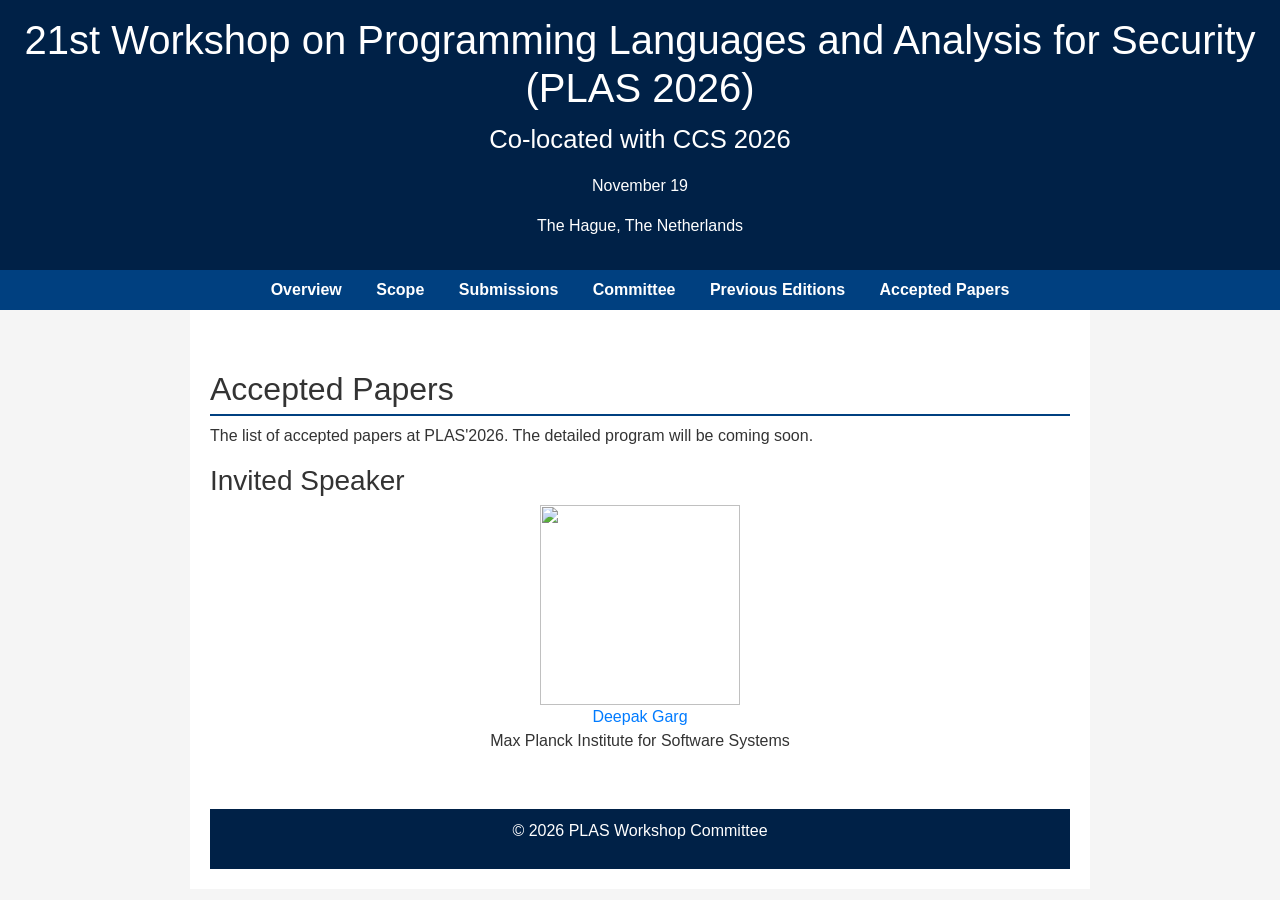
==== accepted.html @ 1f117b24 "added Deepak as invited speaker" ====
<!DOCTYPE html>
<html lang="en">
  <head>
    <meta charset="UTF-8">
    <title>PLAS 2026 - Workshop on Programming Languages and Analysis for Security</title>
	  <link rel="stylesheet"
	        href="https://stackpath.bootstrapcdn.com/bootstrap/4.1.3/css/bootstrap.min.css"
	        integrity="sha384-MCw98/SFnGE8fJT3GXwEOngsV7Zt27NXFoaoApmYm81iuXoPkFOJwJ8ERdknLPMO"
	        crossorigin="anonymous"/>
    <link rel="stylesheet" href="style.css">
    <!-- 	<style>
          table, th, td {
          border: 1px solid black;
          border-collapse: collapse;
          padding: 8px;
          text-align: left;
          }
          </style> -->
  </head>
  <body>
    <header>
      <h1>21st Workshop on Programming Languages and Analysis for Security (PLAS 2026)</h1>
      <p style="font-size:160%;">Co-located with <a href="https://www.sigsac.org/ccs/CCS2026/" style="color:White;strong;">CCS 2026</a></p>
      <!-- <p>November XX, 2026</p> -->
      <p>November 19</p>
      <p>The Hague, The Netherlands</p>
    </header>

    <nav>
      <ul>
        <li><a href="index.html#overview">Overview</a></li> 
        <li><a href="index.html#topics">Scope</a></li> 
        <li><a href="index.html#submission">Submissions</a></li> 
        <li><a href="index.html#committee">Committee</a></li>
        <li><a href="index.html#history">Previous Editions</a></li>
        <li><a href="accepted.html">Accepted Papers</a></li>
      </ul>
    </nav>

    <main>
      <section id="accepted">
        <h2>Accepted Papers</h2>
        <p>The list of accepted papers at PLAS'2026. The detailed program will be coming soon.</p>

 	      <h3>Invited Speaker</h3>
        <div style="display: flex; gap: 40px;" >

          <div style="margin:auto; text-align: center;">
            <img src="https://people.mpi-sws.org/~dg/images/pic1.jpg" height="200" width="200">
            <br/>
            <a href="https://people.mpi-sws.org/~dg/">Deepak Garg</a>
            <p> Max Planck Institute for Software Systems</p>
          </div>
        </div>

        <!-- <div class="row"> -->
        <!--   <div class="col-12"> -->
        <!--     <h2>Invited Speakers</h2> -->
        <!--   </div> -->
        <!--   <div class="col-12 col-md-3 cn"> -->
        <!--     <center class="inner"> -->
        <!--       <a href="https://people.mpi-sws.org/~dg/"> -->
        <!--         <img class="rounded img-fluid" -->
        <!--              src="https://people.mpi-sws.org/~dg/images/pic1.jpg" height="200" width="200"/> -->
        <!--         <br/>Deepak Garg</a><br/> -->
        <!--       Max Planck Institute for Software Systems<br/><br/> -->
        <!--     </center> -->
        <!--   </div> -->
        <!--   <div class="col-12 col-md-9";> -->
        <!--     <br/> -->
        <!--     <h4 text-align="left">TODO TITLE</h4> -->
        <!--     <p><b>Abstract.</b> -->
        <!--       TODO ABSTACT -->
        <!--     </p> -->
        <!--   </div> -->
        <!-- </div> -->
            
	    </section> 

		  <!-- <section id="program"> -->
        <!--         <h2>Program</h2> -->
        <!--			<table style="width:100%; border-collapse: collapse; font-family: Arial, sans-serif;">
                  <thead>
                    <tr>
                      <th style="text-align: left; padding: 8px; white-space: nowrap;">Time</th>
      			          <th style="text-align: left; padding: 8px; white-space: nowrap;">Event</th>
                    </tr>
                  </thead>
                  <tbody>
                    <tr>
                      <td style="padding: 8px; white-space: nowrap;">8:50 AM - 9:00 AM</td>
                      <td style="padding: 8px;">Opening remarks</td>
                    </tr>
                    <!-- Keynote Session Header -->
                    <!--    <tr>
                            <td colspan="2" style="padding: 8px; background-color: #d9d9d9; font-weight: bold;">Keynote talk</td>
                    </tr>
                    <tr style="background-color: #f2f2f2;">
                      <td style="padding: 8px; white-space: nowrap;">9:00 AM - 10:00 AM</td>
                      <td style="padding: 8px;"><strong>Automatically synthesizing exploits for code injection attacks in Node.js packages using types</strong><br> Limin Jia</td>
                    </tr>
                    <tr>
                      <td style="padding: 8px; background-color: #d9d9d9; font-weight: bold; white-space: nowrap;">10:00 AM - 10:30 AM</td>
                      <td style="padding: 8px; background-color: #d9d9d9; font-weight: bold;">Paper Presentations</td>
                    </tr>
                    <tr style="background-color: #f2f2f2;">
                      <td style="padding: 8px; white-space: nowrap;">10:00 AM - 10:30 AM</td>
                      <td style="padding: 8px;"><strong>Speeding Up Pre-Image Computation of Regular Languages under Prioritized Streaming String Transducers for Injection Vulnerability Detection</strong><br>Nariyoshi Chida, Daisuke Yamaguchi and Hiroyuki Uekawa (NTT)</td>
                    </tr>
                    <tr>
                      <td style="padding: 8px;">10:30 AM - 11:00 AM</td>
                      <td style="padding: 8px;">Coffee Break</td>
                    </tr>
                    <!-- Paper Presentation Session Header -->
                    <!--    <tr>
                            <td style="padding: 8px; background-color: #d9d9d9; font-weight: bold; white-space: nowrap;">11:00 AM - 12:00 PM</td>
                            <td style="padding: 8px; background-color: #d9d9d9; font-weight: bold;">Paper Presentations</td>
                    </tr>
                    <!-- Papers -->
                    <!--    <tr style="background-color: #f2f2f2;">
                            <td style="padding: 8px; white-space: nowrap;">11:00 AM - 11:30 AM</td>
                            <td style="padding: 8px;"><strong>LibBinLLM: Towards LLM Powered Runtime Library Identification for Optimized Binaries </strong><br>Nasir Hussain, Ying Li, Yuan Tian (UCLA) and Ashish Kundu (Cisco Research)</td>
                    </tr>
                    <tr style="background-color: #f2f2f2;">
                      <td style="padding: 8px; white-space: nowrap;">11:30 AM - 12:00 PM</td>
                      <td style="padding: 8px;"><strong>Permissive IFC Type System for Control-Flow Operations </strong><br> Wesley B Nuzzo, Benjamin Houle, Samuel Dodson and Anitha Gollamudi (University of Massachusetts, Lowell)</td>
                    </tr>
                    <tr>
                      <td style="padding: 8px;">12:00 PM - 1:30 PM</td>
                      <td style="padding: 8px;">Lunch Break</td>
                    </tr>
	                  <tr>
                      <td colspan="2" style="padding: 8px; background-color: #d9d9d9; font-weight: bold;">Keynote talk</td>
                    </tr>
	                  <tr style="background-color: #f2f2f2;">
                      <td style="padding: 8px; white-space: nowrap;">1:30 PM - 2:30 PM</td>
                      <td style="padding: 8px;"><strong>Verification and Synthesis of Hardware-Software Leakage Contracts</strong><br>Jan Reineke</td>
                    </tr>
                    <!-- Paper Presentation Session Header -->
                    <!--    <tr>
                            <td style="padding: 8px; background-color: #d9d9d9; font-weight: bold; white-space: nowrap;">2:30 PM - 3:00 PM</td>
                            <td style="padding: 8px; background-color: #d9d9d9; font-weight: bold;">Paper Presentations</td>
                    </tr>
                    <!-- Papers -->
                    <!--   <tr style="background-color: #f2f2f2;">
                           <td style="padding: 8px; white-space: nowrap;">2:30 PM - 3:00 PM</td>
                           <td style="padding: 8px;"><strong>From Circuits to Programs - Control-Flow Probes for Formal Side-Channel Security</strong><br> Marc Gourjon (Max Planck Institute for Security and Privacy), Nora Khayata and Maximilian Orlt (TU Darmstadt)</td>
                    </tr>
                    <tr>
                      <td style="padding: 8px;">3:00 PM - 3:30 PM</td>
                      <td style="padding: 8px;">Coffee Break</td>
                    </tr>
	                  <tr>
                      <td style="padding: 8px; background-color: #d9d9d9; font-weight: bold; white-space: nowrap;">3:30 PM - 4:00 PM</td>
                      <td style="padding: 8px; background-color: #d9d9d9; font-weight: bold;">Paper Presentations</td>
                    </tr>
                    <!-- Papers -->
                    <!--    <tr style="background-color: #f2f2f2;">
                            <td style="padding: 8px; white-space: nowrap;">3:30 PM - 4:00 PM</td>
                            <td style="padding: 8px;"><strong>Conditional Delta Tagging for Compatible Buffer Overflow Protection </strong><br>Floris Gorter and Cristiano Giuffrida (Vrije Universiteit Amsterdam)  </td>
                    </tr>
                    <tr style="background-color: #f2f2f2;">
                      <td style="padding: 8px; white-space: nowrap;">4:00 PM - 4:30 PM</td>
                      <td style="padding: 8px;"><strong>Open Discussion</strong><br></td>
                    </tr>
                    <tr>
                      <td style="padding: 8px;">4:30 PM onwards</td>
                      <td style="padding: 8px;">Closing remarks and informal dinner</td>
                    </tr>
                  </tbody>
        </table> -->
		    <!-- </section> -->
			
      <footer>
        <p>&copy; 2026 PLAS Workshop Committee</p>
      </footer>
  </body>
</html>
---- style.css ----
body {
    font-family: sans-serif;
    margin: 0;
    background-color: #f5f5f5;
    color: #333;
}

header {
    background-color: #002147;
    color: white;
    padding: 1em;
    text-align: center;
}

nav ul {
    background: #004080;
    list-style: none;
    padding: 0.5em;
    margin: 0;
    text-align: center;
}

nav ul li {
    display: inline;
    margin: 0 15px;
}

nav ul li a {
    color: white;
    text-decoration: none;
    font-weight: bold;
}

main {
    padding: 20px;
    max-width: 900px;
    margin: auto;
    background-color: white;
}

h2 {
    border-bottom: 2px solid #004080;
    padding-bottom: 5px;
    margin-top: 40px;
}

footer {
    background: #002147;
    color: white;
    text-align: center;
    padding: 10px;
    margin-top: 40px;
}
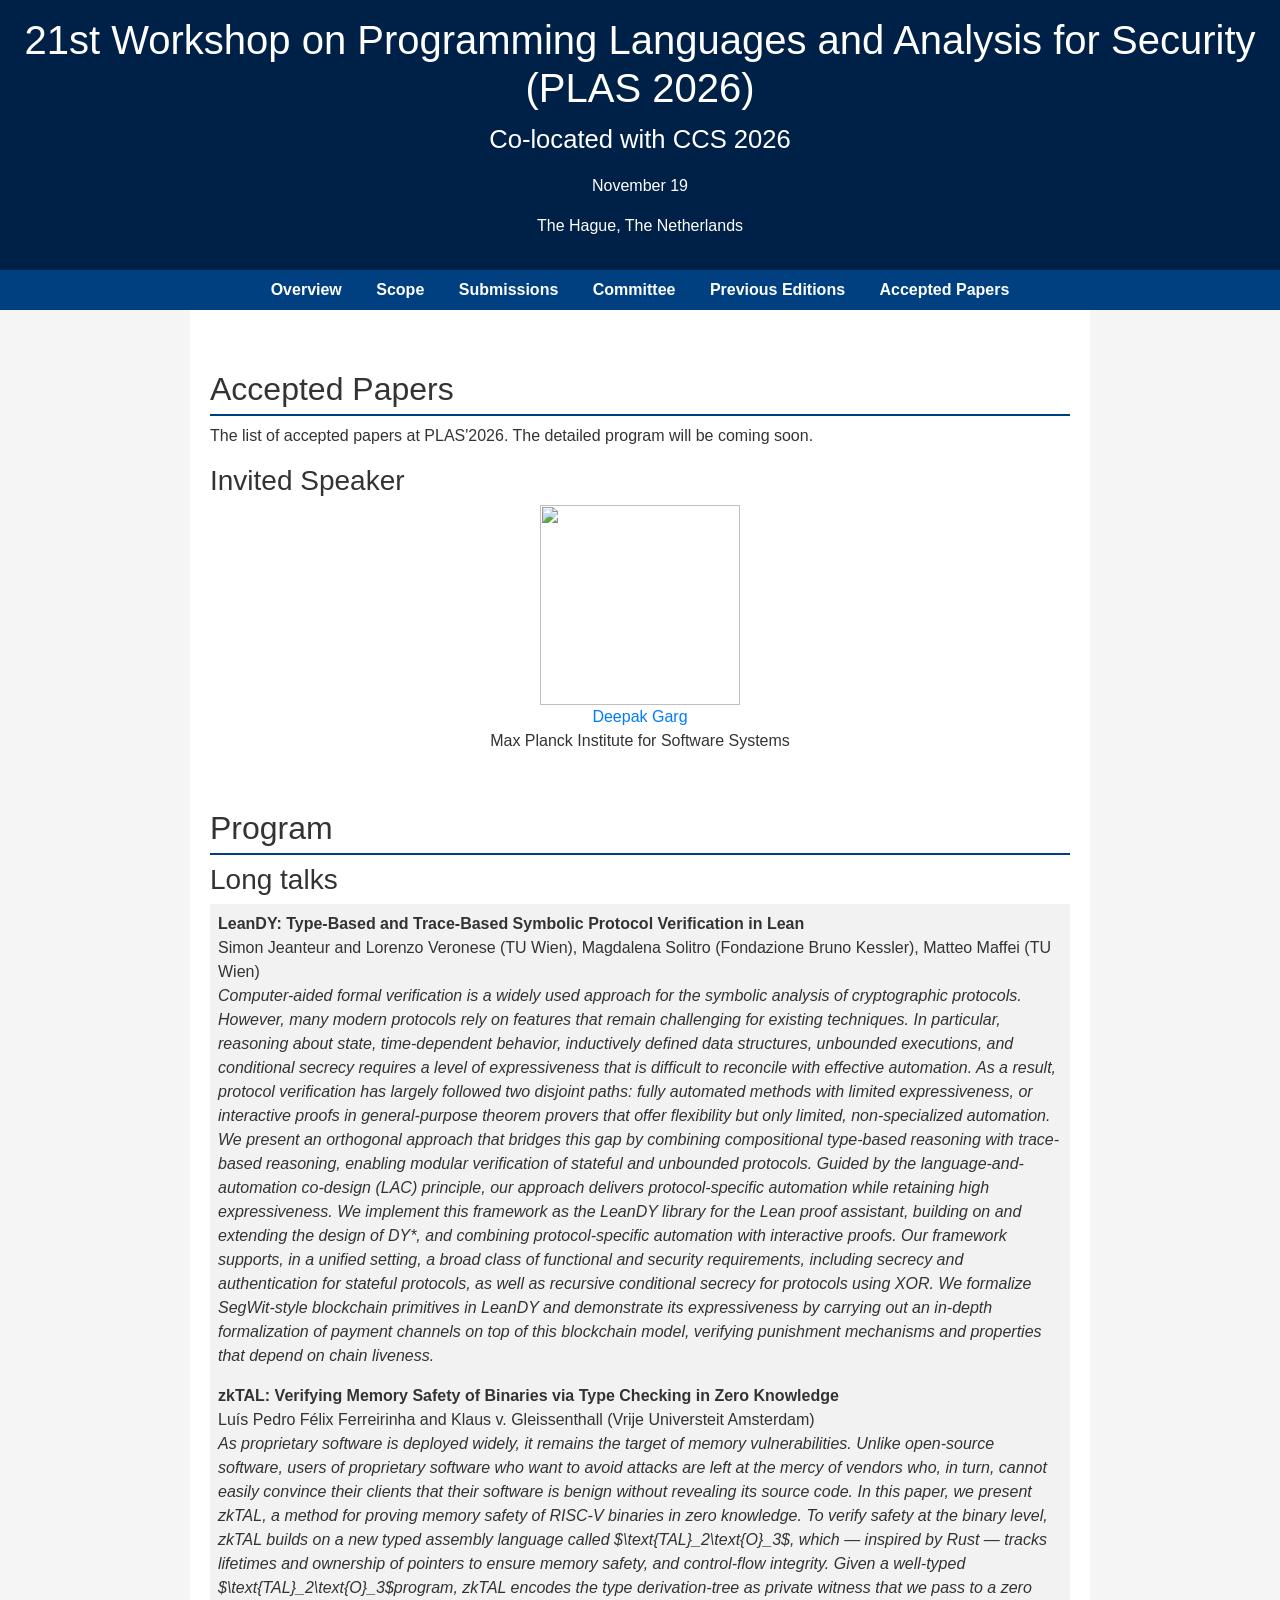
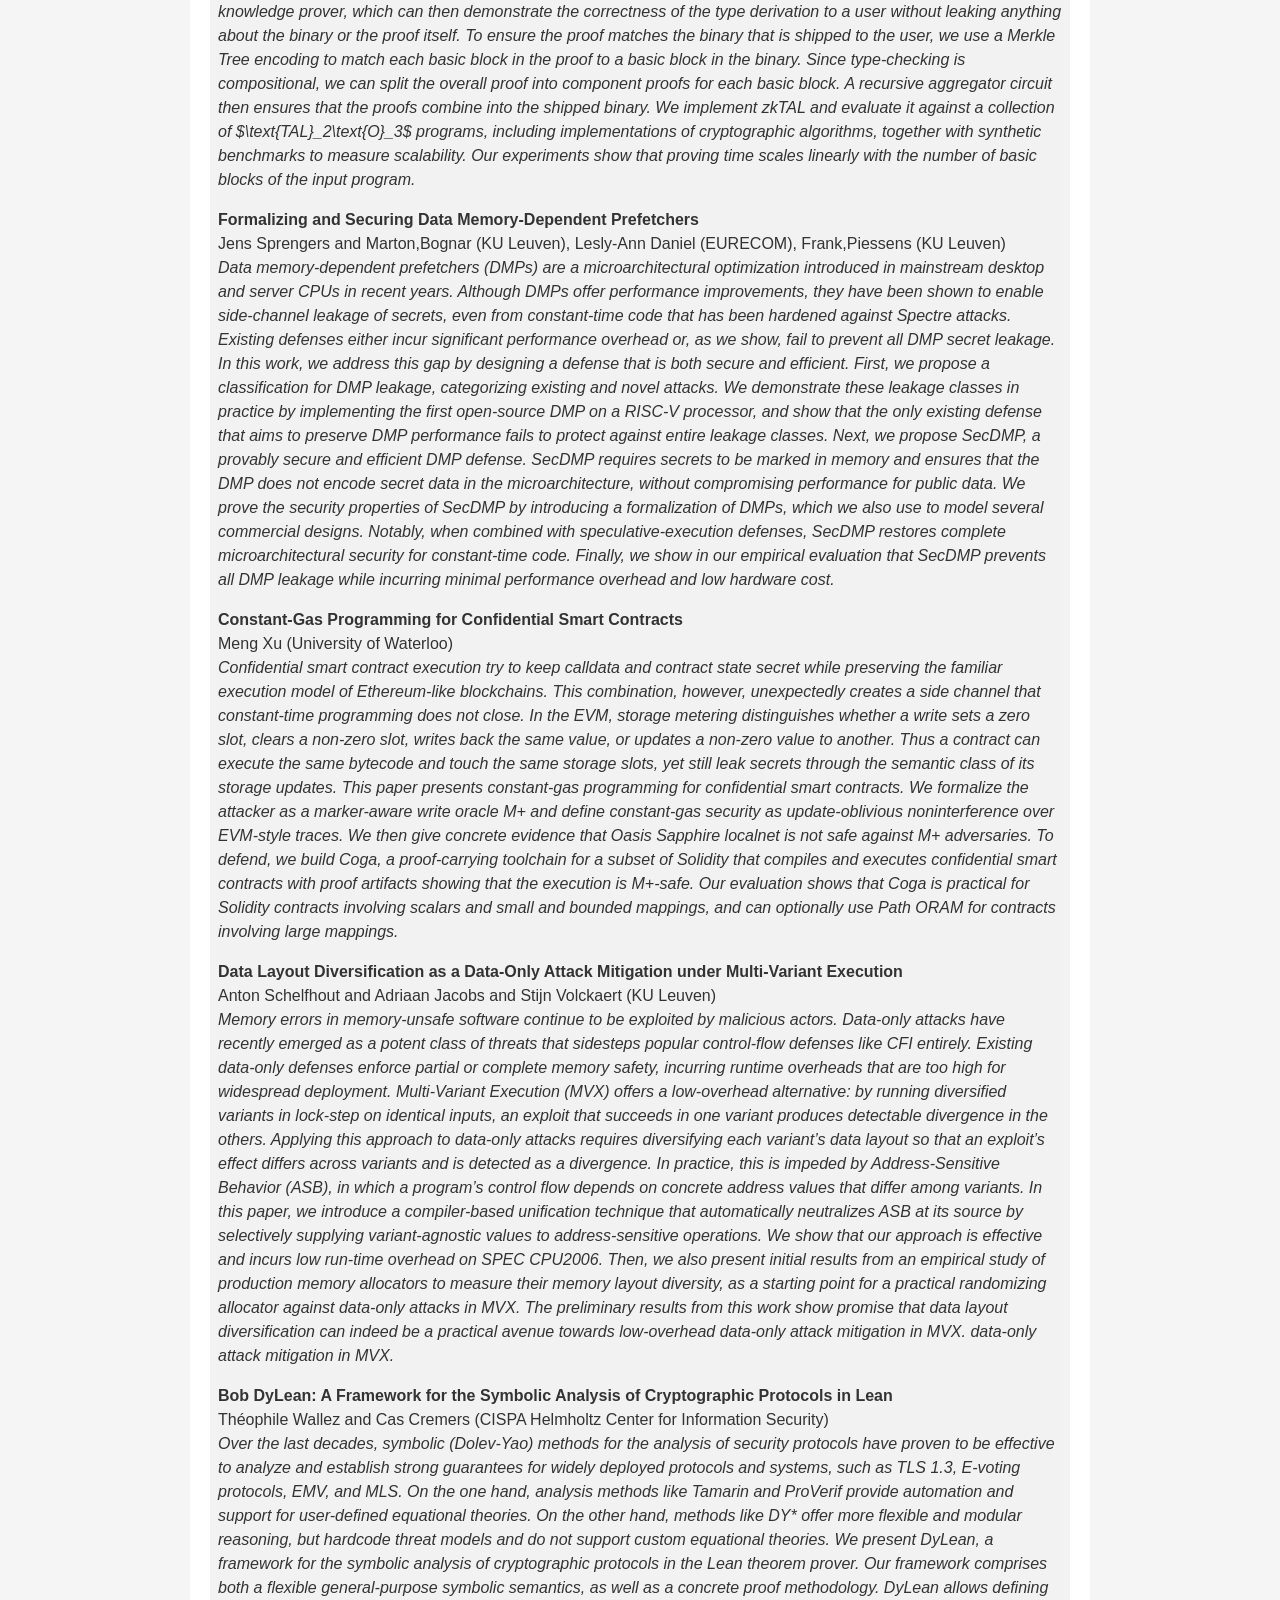
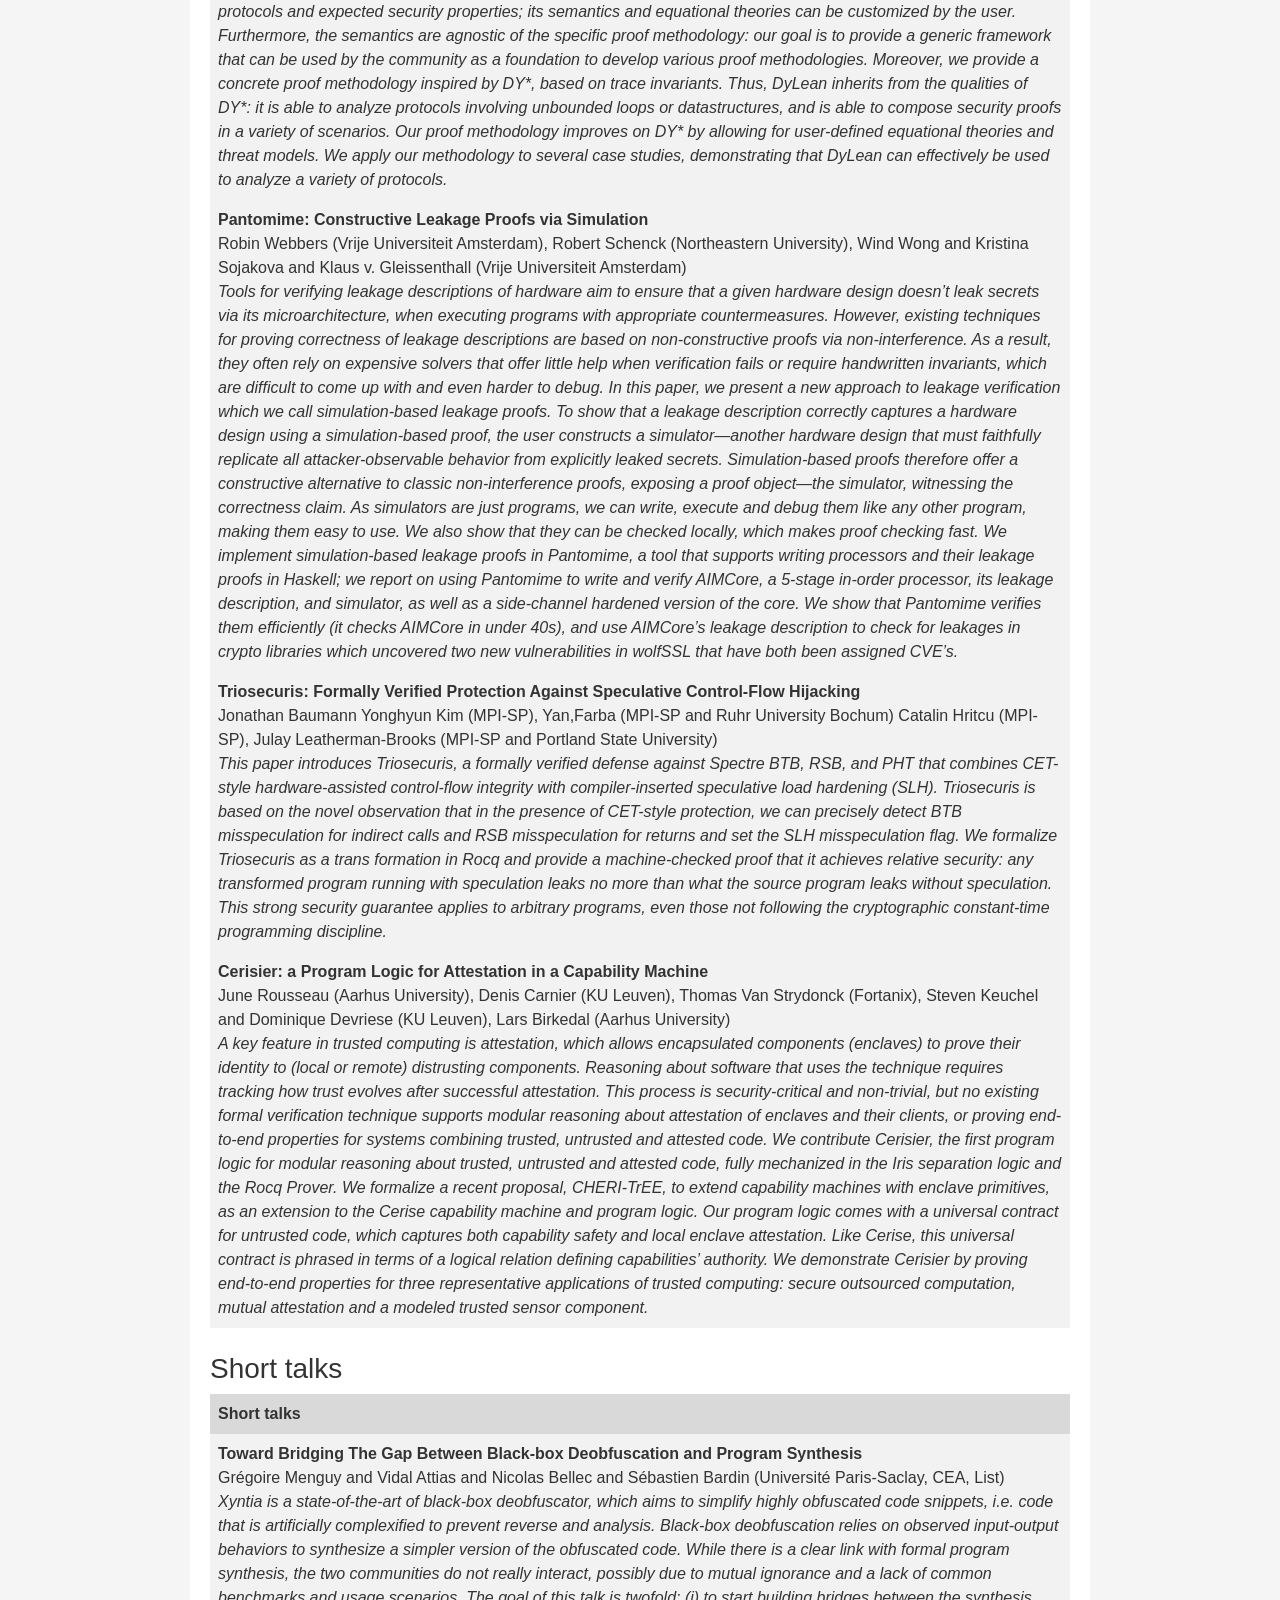
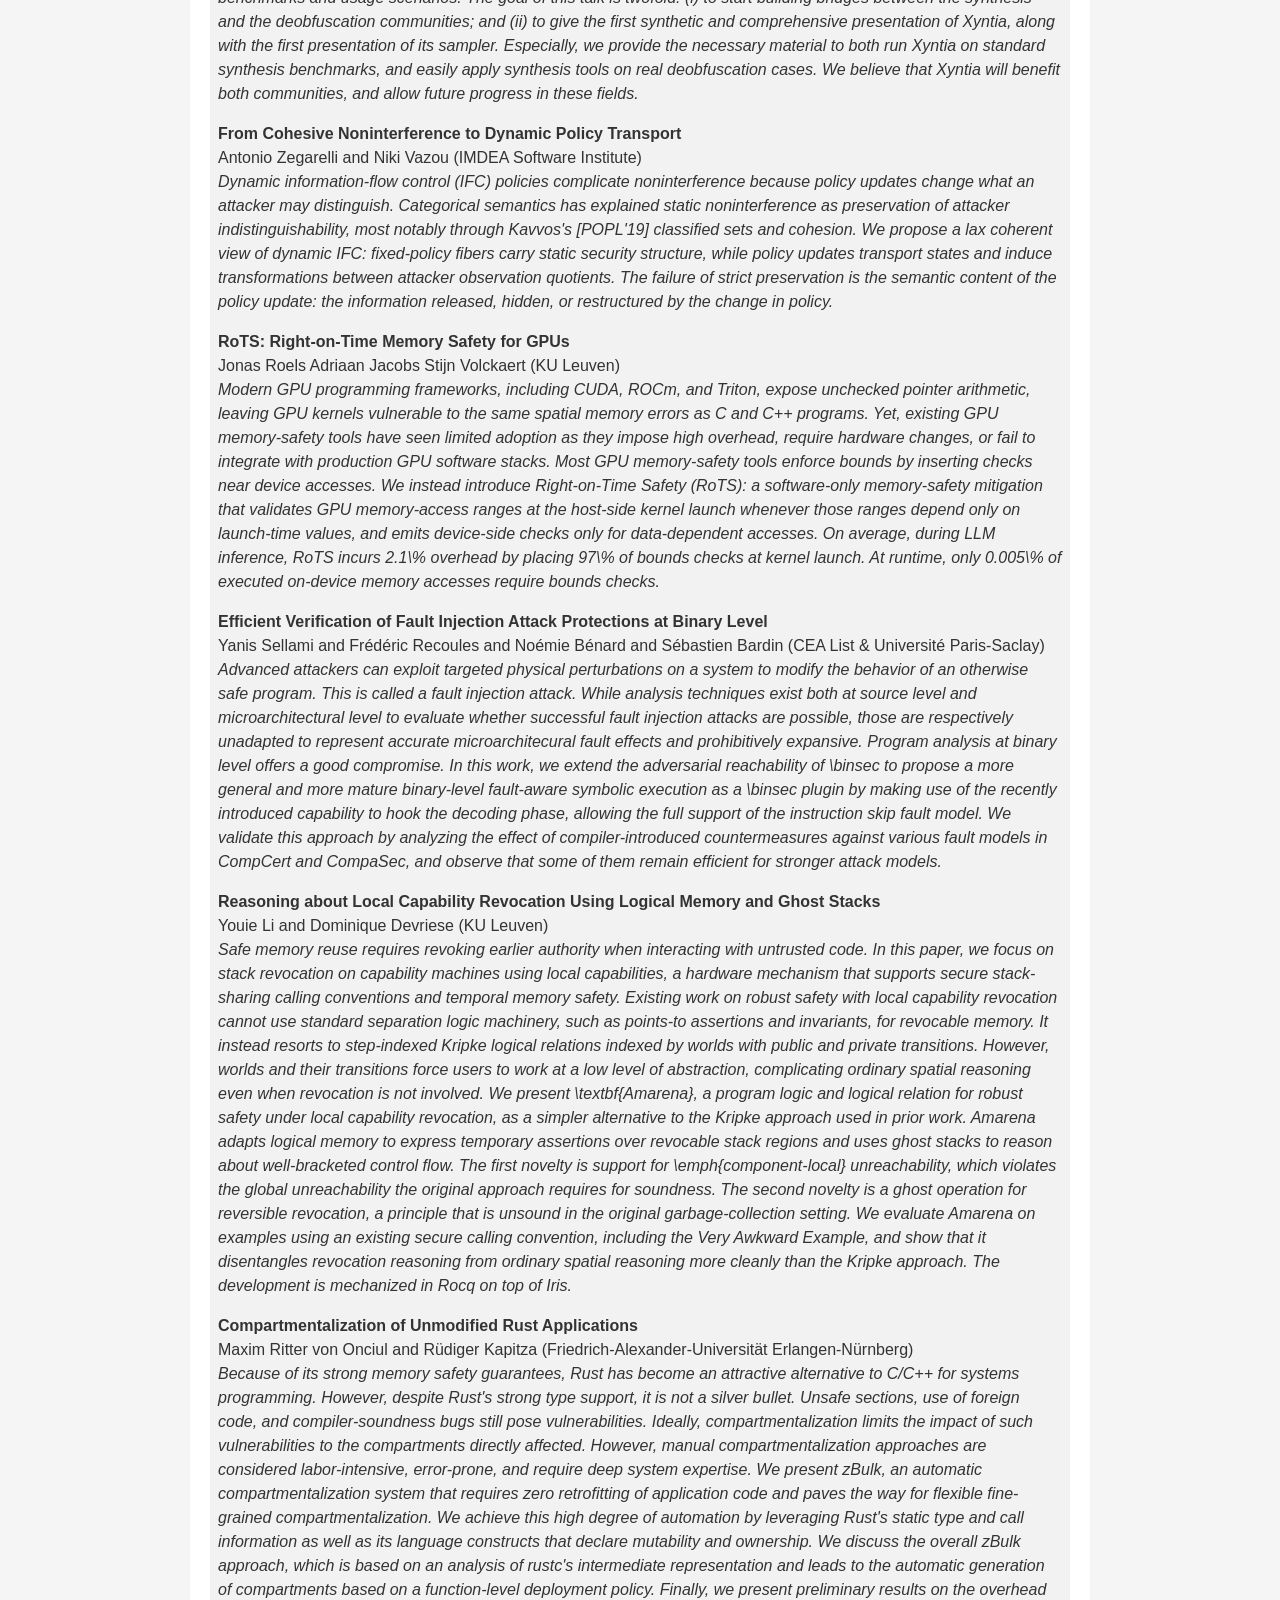
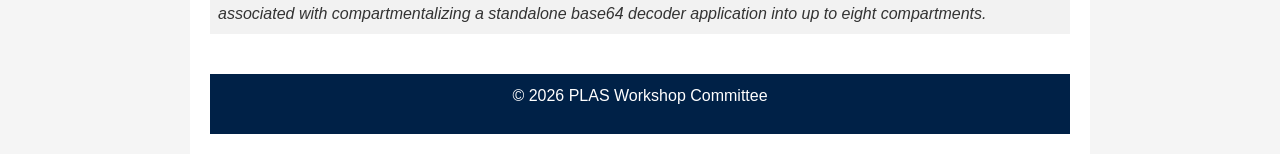
==== commit f96e6e3d: "add list of accepted papers with abstracts" ====
--- a/accepted.html
+++ b/accepted.html
@@ -54,122 +54,683 @@
         </div>
 
         <!-- <div class="row"> -->
-        <!--   <div class="col-12"> -->
-        <!--     <h2>Invited Speakers</h2> -->
-        <!--   </div> -->
-        <!--   <div class="col-12 col-md-3 cn"> -->
-        <!--     <center class="inner"> -->
-        <!--       <a href="https://people.mpi-sws.org/~dg/"> -->
-        <!--         <img class="rounded img-fluid" -->
-        <!--              src="https://people.mpi-sws.org/~dg/images/pic1.jpg" height="200" width="200"/> -->
-        <!--         <br/>Deepak Garg</a><br/> -->
-        <!--       Max Planck Institute for Software Systems<br/><br/> -->
-        <!--     </center> -->
-        <!--   </div> -->
-        <!--   <div class="col-12 col-md-9";> -->
-        <!--     <br/> -->
-        <!--     <h4 text-align="left">TODO TITLE</h4> -->
-        <!--     <p><b>Abstract.</b> -->
-        <!--       TODO ABSTACT -->
-        <!--     </p> -->
-        <!--   </div> -->
-        <!-- </div> -->
+          <!--   <div class="col-12"> -->
+            <!--     <h2>Invited Speakers</h2> -->
+            <!--   </div> -->
+          <!--   <div class="col-12 col-md-3 cn"> -->
+            <!--     <center class="inner"> -->
+              <!--       <a href="https://people.mpi-sws.org/~dg/"> -->
+                <!--         <img class="rounded img-fluid" -->
+                <!--              src="https://people.mpi-sws.org/~dg/images/pic1.jpg" height="200" width="200"/> -->
+                <!--         <br/>Deepak Garg</a><br/> -->
+              <!--       Max Planck Institute for Software Systems<br/><br/> -->
+              <!--     </center> -->
+            <!--   </div> -->
+          <!--   <div class="col-12 col-md-9";> -->
+            <!--     <br/> -->
+            <!--     <h4 text-align="left">TODO TITLE</h4> -->
+            <!--     <p><b>Abstract.</b> -->
+              <!--       TODO ABSTACT -->
+              <!--     </p> -->
+            <!--   </div> -->
+          <!-- </div> -->
+        
+	    </section> 
+
+		  <section id="program">
+        <h2>Program</h2>
+        <h3>Long talks</h3>
+        <table style="width:100%; border-collapse: collapse; font-family: Arial, sans-serif;">
+          <tbody>
+            <!-- Talk -->
+            <tr style="background-color: #f2f2f2;">
+              <td style="padding: 8px;">
+                <strong>
+                  LeanDY: Type-Based and Trace-Based Symbolic Protocol Verification in Lean
+                </strong>
+                <br>
+                Simon Jeanteur and
+                Lorenzo Veronese (TU Wien),
+                Magdalena Solitro (Fondazione Bruno Kessler),
+                Matteo Maffei (TU Wien)
+                <br>
+                <i>
+                  Computer-aided formal verification is a
+                  widely used approach for the symbolic analysis of
+                  cryptographic protocols. However, many modern
+                  protocols rely on features that remain challenging
+                  for existing techniques. In particular, reasoning
+                  about state, time-dependent behavior, inductively
+                  defined data structures, unbounded executions, and
+                  conditional secrecy requires a level of
+                  expressiveness that is difficult to reconcile with
+                  effective automation. As a result, protocol
+                  verification has largely followed two disjoint
+                  paths: fully automated methods with limited
+                  expressiveness, or interactive proofs in
+                  general-purpose theorem provers that offer
+                  flexibility but only limited, non-specialized
+                  automation.
+
+                  We present an orthogonal approach that bridges this gap by combining
+                  compositional type-based reasoning with
+                  trace-based reasoning, enabling modular
+                  verification of stateful and unbounded
+                  protocols. Guided by the language-and-automation
+                  co-design (LAC) principle, our approach delivers
+                  protocol-specific automation while retaining high
+                  expressiveness.  We implement this framework as
+                  the LeanDY library for the Lean proof assistant,
+                  building on and extending the design of DY*, and
+                  combining protocol-specific automation with
+                  interactive proofs. Our framework supports, in a
+                  unified setting, a broad class of functional and
+                  security requirements, including secrecy and
+                  authentication for stateful protocols, as well as
+                  recursive conditional secrecy for protocols using
+                  XOR.  We formalize SegWit-style blockchain
+                  primitives in LeanDY and demonstrate its
+                  expressiveness by carrying out an in-depth
+                  formalization of payment channels on top of this
+                  blockchain model, verifying punishment mechanisms
+                  and properties that depend on chain liveness.
+                </i>
+              </td>
+            </tr>
             
-	    </section> 
-
-		  <!-- <section id="program"> -->
-        <!--         <h2>Program</h2> -->
-        <!--			<table style="width:100%; border-collapse: collapse; font-family: Arial, sans-serif;">
-                  <thead>
-                    <tr>
-                      <th style="text-align: left; padding: 8px; white-space: nowrap;">Time</th>
-      			          <th style="text-align: left; padding: 8px; white-space: nowrap;">Event</th>
-                    </tr>
-                  </thead>
-                  <tbody>
-                    <tr>
-                      <td style="padding: 8px; white-space: nowrap;">8:50 AM - 9:00 AM</td>
-                      <td style="padding: 8px;">Opening remarks</td>
-                    </tr>
-                    <!-- Keynote Session Header -->
-                    <!--    <tr>
-                            <td colspan="2" style="padding: 8px; background-color: #d9d9d9; font-weight: bold;">Keynote talk</td>
-                    </tr>
-                    <tr style="background-color: #f2f2f2;">
-                      <td style="padding: 8px; white-space: nowrap;">9:00 AM - 10:00 AM</td>
-                      <td style="padding: 8px;"><strong>Automatically synthesizing exploits for code injection attacks in Node.js packages using types</strong><br> Limin Jia</td>
-                    </tr>
-                    <tr>
-                      <td style="padding: 8px; background-color: #d9d9d9; font-weight: bold; white-space: nowrap;">10:00 AM - 10:30 AM</td>
-                      <td style="padding: 8px; background-color: #d9d9d9; font-weight: bold;">Paper Presentations</td>
-                    </tr>
-                    <tr style="background-color: #f2f2f2;">
-                      <td style="padding: 8px; white-space: nowrap;">10:00 AM - 10:30 AM</td>
-                      <td style="padding: 8px;"><strong>Speeding Up Pre-Image Computation of Regular Languages under Prioritized Streaming String Transducers for Injection Vulnerability Detection</strong><br>Nariyoshi Chida, Daisuke Yamaguchi and Hiroyuki Uekawa (NTT)</td>
-                    </tr>
-                    <tr>
-                      <td style="padding: 8px;">10:30 AM - 11:00 AM</td>
-                      <td style="padding: 8px;">Coffee Break</td>
-                    </tr>
-                    <!-- Paper Presentation Session Header -->
-                    <!--    <tr>
-                            <td style="padding: 8px; background-color: #d9d9d9; font-weight: bold; white-space: nowrap;">11:00 AM - 12:00 PM</td>
-                            <td style="padding: 8px; background-color: #d9d9d9; font-weight: bold;">Paper Presentations</td>
-                    </tr>
-                    <!-- Papers -->
-                    <!--    <tr style="background-color: #f2f2f2;">
-                            <td style="padding: 8px; white-space: nowrap;">11:00 AM - 11:30 AM</td>
-                            <td style="padding: 8px;"><strong>LibBinLLM: Towards LLM Powered Runtime Library Identification for Optimized Binaries </strong><br>Nasir Hussain, Ying Li, Yuan Tian (UCLA) and Ashish Kundu (Cisco Research)</td>
-                    </tr>
-                    <tr style="background-color: #f2f2f2;">
-                      <td style="padding: 8px; white-space: nowrap;">11:30 AM - 12:00 PM</td>
-                      <td style="padding: 8px;"><strong>Permissive IFC Type System for Control-Flow Operations </strong><br> Wesley B Nuzzo, Benjamin Houle, Samuel Dodson and Anitha Gollamudi (University of Massachusetts, Lowell)</td>
-                    </tr>
-                    <tr>
-                      <td style="padding: 8px;">12:00 PM - 1:30 PM</td>
-                      <td style="padding: 8px;">Lunch Break</td>
-                    </tr>
-	                  <tr>
-                      <td colspan="2" style="padding: 8px; background-color: #d9d9d9; font-weight: bold;">Keynote talk</td>
-                    </tr>
-	                  <tr style="background-color: #f2f2f2;">
-                      <td style="padding: 8px; white-space: nowrap;">1:30 PM - 2:30 PM</td>
-                      <td style="padding: 8px;"><strong>Verification and Synthesis of Hardware-Software Leakage Contracts</strong><br>Jan Reineke</td>
-                    </tr>
-                    <!-- Paper Presentation Session Header -->
-                    <!--    <tr>
-                            <td style="padding: 8px; background-color: #d9d9d9; font-weight: bold; white-space: nowrap;">2:30 PM - 3:00 PM</td>
-                            <td style="padding: 8px; background-color: #d9d9d9; font-weight: bold;">Paper Presentations</td>
-                    </tr>
-                    <!-- Papers -->
-                    <!--   <tr style="background-color: #f2f2f2;">
-                           <td style="padding: 8px; white-space: nowrap;">2:30 PM - 3:00 PM</td>
-                           <td style="padding: 8px;"><strong>From Circuits to Programs - Control-Flow Probes for Formal Side-Channel Security</strong><br> Marc Gourjon (Max Planck Institute for Security and Privacy), Nora Khayata and Maximilian Orlt (TU Darmstadt)</td>
-                    </tr>
-                    <tr>
-                      <td style="padding: 8px;">3:00 PM - 3:30 PM</td>
-                      <td style="padding: 8px;">Coffee Break</td>
-                    </tr>
-	                  <tr>
-                      <td style="padding: 8px; background-color: #d9d9d9; font-weight: bold; white-space: nowrap;">3:30 PM - 4:00 PM</td>
-                      <td style="padding: 8px; background-color: #d9d9d9; font-weight: bold;">Paper Presentations</td>
-                    </tr>
-                    <!-- Papers -->
-                    <!--    <tr style="background-color: #f2f2f2;">
-                            <td style="padding: 8px; white-space: nowrap;">3:30 PM - 4:00 PM</td>
-                            <td style="padding: 8px;"><strong>Conditional Delta Tagging for Compatible Buffer Overflow Protection </strong><br>Floris Gorter and Cristiano Giuffrida (Vrije Universiteit Amsterdam)  </td>
-                    </tr>
-                    <tr style="background-color: #f2f2f2;">
-                      <td style="padding: 8px; white-space: nowrap;">4:00 PM - 4:30 PM</td>
-                      <td style="padding: 8px;"><strong>Open Discussion</strong><br></td>
-                    </tr>
-                    <tr>
-                      <td style="padding: 8px;">4:30 PM onwards</td>
-                      <td style="padding: 8px;">Closing remarks and informal dinner</td>
-                    </tr>
-                  </tbody>
-        </table> -->
-		    <!-- </section> -->
+            <!-- Talk -->
+            <tr style="background-color: #f2f2f2;">
+              <td style="padding: 8px;">
+                <strong>
+                  zkTAL: Verifying Memory Safety of Binaries via Type Checking in Zero Knowledge
+                </strong>
+                <br>
+                Luís Pedro Félix Ferreirinha and
+                Klaus v. Gleissenthall (Vrije Universteit Amsterdam)
+                <br>
+                <i>
+                  As proprietary software is deployed widely, it
+                  remains the target of memory vulnerabilities. Unlike
+                  open-source software, users of proprietary software
+                  who want to avoid attacks are left at the mercy of
+                  vendors who, in turn, cannot easily convince their
+                  clients that their software is benign without
+                  revealing its source code. In this paper, we present
+                  zkTAL, a method for proving memory safety of RISC-V
+                  binaries in zero knowledge. To verify safety at the
+                  binary level, zkTAL builds on a new typed assembly
+                  language called $\text{TAL}_2\text{O}_3$, which —
+                  inspired by Rust — tracks lifetimes and ownership of
+                  pointers to ensure memory safety, and control-flow
+                  integrity. Given a well-typed
+                  $\text{TAL}_2\text{O}_3$program, zkTAL encodes the
+                  type derivation-tree as private witness that we pass
+                  to a zero knowledge prover, which can then
+                  demonstrate the correctness of the type derivation
+                  to a user without leaking anything about the binary
+                  or the proof itself. To ensure the proof matches the
+                  binary that is shipped to the user, we use a Merkle
+                  Tree encoding to match each basic block in the proof
+                  to a basic block in the binary. Since type-checking
+                  is compositional, we can split the overall proof
+                  into component proofs for each basic block. A
+                  recursive aggregator circuit then ensures that the
+                  proofs combine into the shipped binary. We implement
+                  zkTAL and evaluate it against a collection of
+                  $\text{TAL}_2\text{O}_3$ programs, including
+                  implementations of cryptographic algorithms,
+                  together with synthetic benchmarks to measure
+                  scalability. Our experiments show that proving time
+                  scales linearly with the number of basic blocks of
+                  the input program.
+                </i>
+              </td>
+            </tr>
+
+            <!-- Talk -->
+            <tr style="background-color: #f2f2f2;">
+              <td style="padding: 8px;">
+                <strong>
+                  Formalizing and Securing Data Memory-Dependent Prefetchers
+                </strong>
+                <br>
+                Jens Sprengers and
+                Marton,Bognar (KU Leuven),
+                Lesly-Ann Daniel (EURECOM),
+                Frank,Piessens (KU Leuven)
+                <br>
+                <i>
+                  Data memory-dependent prefetchers (DMPs) are a microarchitectural
+                  optimization introduced in mainstream desktop and server CPUs in
+                  recent years. Although DMPs offer performance improvements, they have
+                  been shown to enable side-channel leakage of secrets, even from
+                  constant-time code that has been hardened against Spectre
+                  attacks. Existing defenses either incur significant performance
+                  overhead or, as we show, fail to prevent all DMP secret leakage.
+
+                  In this work, we address this gap by designing a defense that is both
+                  secure and efficient. First, we propose a classification for DMP
+                  leakage, categorizing existing and novel attacks. We demonstrate these
+                  leakage classes in practice by implementing the first open-source DMP
+                  on a RISC-V processor, and show that the only existing defense that
+                  aims to preserve DMP performance fails to protect against entire
+                  leakage classes. Next, we propose SecDMP, a provably secure and
+                  efficient DMP defense. SecDMP requires secrets to be marked in memory
+                  and ensures that the DMP does not encode secret data in the
+                  microarchitecture, without compromising performance for public
+                  data. We prove the security properties of SecDMP by introducing a
+                  formalization of DMPs, which we also use to model several commercial
+                  designs. Notably, when combined with speculative-execution defenses,
+                  SecDMP restores complete microarchitectural security for constant-time
+                  code. Finally, we show in our empirical evaluation that SecDMP
+                  prevents all DMP leakage while incurring minimal performance overhead
+                  and low hardware cost.
+                </i>
+              </td>
+            </tr>
+
+            <!-- Talk -->
+            <tr style="background-color: #f2f2f2;">
+              <td style="padding: 8px;">
+                <strong>
+                  Constant-Gas Programming for Confidential Smart Contracts
+                </strong>
+                <br>
+                Meng Xu (University of Waterloo)
+                <br>
+                <i>
+                  Confidential smart contract execution try to keep calldata and
+                  contract state secret while preserving the familiar execution model of
+                  Ethereum-like blockchains. This combination, however, unexpectedly
+                  creates a side channel that constant-time programming does not
+                  close. In the EVM, storage metering distinguishes whether a write sets
+                  a zero slot, clears a non-zero slot, writes back the same value, or
+                  updates a non-zero value to another. Thus a contract can execute the
+                  same bytecode and touch the same storage slots, yet still leak secrets
+                  through the semantic class of its storage updates.
+
+                  This paper presents constant-gas programming for confidential smart
+                  contracts. We formalize the attacker as a marker-aware write oracle M+
+                  and define constant-gas security as update-oblivious noninterference
+                  over EVM-style traces. We then give concrete evidence that Oasis
+                  Sapphire localnet is not safe against M+ adversaries. To defend, we
+                  build Coga, a proof-carrying toolchain for a subset of Solidity that
+                  compiles and executes confidential smart contracts with proof
+                  artifacts showing that the execution is M+-safe. Our evaluation shows
+                  that Coga is practical for Solidity contracts involving scalars and
+                  small and bounded mappings, and can optionally use Path ORAM for
+                  contracts involving large mappings.
+                </i>
+              </td>
+            </tr>
+
+            <!-- Talk -->
+            <tr style="background-color: #f2f2f2;">
+              <td style="padding: 8px;">
+                <strong>
+                  Data Layout Diversification as a Data-Only Attack Mitigation under Multi-Variant
+                  Execution
+                </strong>
+                <br>
+                Anton Schelfhout and
+                Adriaan Jacobs and
+                Stijn Volckaert (KU Leuven)
+                <br>
+                <i>
+                  Memory errors in memory-unsafe software continue to be exploited by
+                  malicious actors. Data-only attacks have recently emerged as a potent
+                  class of threats that sidesteps popular control-flow defenses like CFI
+                  entirely. Existing data-only defenses enforce partial or complete
+                  memory safety, incurring runtime overheads that are too high for
+                  widespread deployment.  Multi-Variant Execution (MVX) offers a
+                  low-overhead alternative: by running diversified variants in lock-step
+                  on identical inputs, an exploit that succeeds in one variant produces
+                  detectable divergence in the others. Applying this approach to
+                  data-only attacks requires diversifying each variant’s data layout so
+                  that an exploit’s effect differs across variants and is detected as a
+                  divergence. In practice, this is impeded by Address-Sensitive Behavior
+                  (ASB), in which a program’s control flow depends on concrete address
+                  values that differ among variants.  In this paper, we introduce a
+                  compiler-based unification technique that automatically neutralizes
+                  ASB at its source by selectively supplying variant-agnostic values to
+                  address-sensitive operations.  We show that our approach is effective
+                  and incurs low run-time overhead on SPEC CPU2006. Then, we also
+                  present initial results from an empirical study of production memory
+                  allocators to measure their memory layout diversity, as a starting
+                  point for a practical randomizing allocator against data-only attacks
+                  in MVX. The preliminary results from this work show promise that data
+                  layout diversification can indeed be a practical avenue towards
+                  low-overhead data-only attack mitigation in MVX.  data-only attack
+                  mitigation in MVX.
+                </i>
+              </td>
+            </tr>
+
+            <!-- Talk -->
+            <tr style="background-color: #f2f2f2;">
+              <td style="padding: 8px;">
+                <strong>
+                  Bob DyLean: A Framework for the Symbolic Analysis of Cryptographic Protocols in
+                  Lean
+                </strong>
+                <br>
+                Théophile Wallez and
+                Cas Cremers (CISPA Helmholtz Center for Information Security)
+                <br>
+                <i>
+                  Over the last decades, symbolic (Dolev-Yao) methods for the analysis
+                  of security protocols have proven to be effective to analyze and
+                  establish strong guarantees for widely deployed protocols and systems,
+                  such as TLS 1.3, E-voting protocols, EMV, and MLS. On the one hand,
+                  analysis methods like Tamarin and ProVerif provide automation and
+                  support for user-defined equational theories. On the other hand,
+                  methods like DY* offer more flexible and modular reasoning, but
+                  hardcode threat models and do not support custom equational theories.
+
+                  We present DyLean, a framework for the symbolic analysis of
+                  cryptographic protocols in the Lean theorem prover. Our framework
+                  comprises both a flexible general-purpose symbolic semantics, as well
+                  as a concrete proof methodology.
+
+                  DyLean allows defining protocols and expected security properties; its
+                  semantics and equational theories can be customized by the
+                  user. Furthermore, the semantics are agnostic of the specific proof
+                  methodology: our goal is to provide a generic framework that can be
+                  used by the community as a foundation to develop various proof
+                  methodologies.
+
+                  Moreover, we provide a concrete proof methodology inspired by DY*,
+                  based on trace invariants. Thus, DyLean inherits from the qualities of
+                  DY*: it is able to analyze protocols involving unbounded loops or
+                  datastructures, and is able to compose security proofs in a variety of
+                  scenarios. Our proof methodology improves on DY* by allowing for
+                  user-defined equational theories and threat models. We apply our
+                  methodology to several case studies, demonstrating that DyLean can
+                  effectively be used to analyze a variety of protocols.
+                </i>
+              </td>
+            </tr>
+
+            <!-- Talk -->
+            <tr style="background-color: #f2f2f2;">
+              <td style="padding: 8px;">
+                <strong>
+                  Pantomime: Constructive Leakage Proofs via Simulation
+                </strong>
+                <br>
+                Robin Webbers (Vrije Universiteit Amsterdam),
+                Robert Schenck (Northeastern University),
+                Wind Wong and
+                Kristina Sojakova and
+                Klaus v. Gleissenthall (Vrije Universiteit Amsterdam)
+                <br>
+                <i>
+                  Tools for verifying leakage descriptions of hardware aim to ensure
+                  that a given hardware design doesn’t leak secrets via its
+                  microarchitecture, when executing programs with appropriate
+                  countermeasures. However, existing techniques for proving correctness
+                  of leakage descriptions are based on non-constructive proofs via
+                  non-interference. As a result, they often rely on expensive solvers
+                  that offer little help when verification fails or require handwritten
+                  invariants, which are difficult to come up with and even harder to
+                  debug. In this paper, we present a new approach to leakage
+                  verification which we call simulation-based leakage proofs. To show
+                  that a leakage description correctly captures a hardware design using
+                  a simulation-based proof, the user constructs a simulator—another
+                  hardware design that must faithfully replicate all attacker-observable
+                  behavior from explicitly leaked secrets. Simulation-based proofs
+                  therefore offer a constructive alternative to classic non-interference
+                  proofs, exposing a proof object—the simulator, witnessing the
+                  correctness claim. As simulators are just programs, we can write,
+                  execute and debug them like any other program, making them easy to
+                  use. We also show that they can be checked locally, which makes proof
+                  checking fast. We implement simulation-based leakage proofs in
+                  Pantomime, a tool that supports writing processors and their leakage
+                  proofs in Haskell; we report on using Pantomime to write and verify
+                  AIMCore, a 5-stage in-order processor, its leakage description, and
+                  simulator, as well as a side-channel hardened version of the core. We
+                  show that Pantomime verifies them efficiently (it checks AIMCore in
+                  under 40s), and use AIMCore’s leakage description to check for
+                  leakages in crypto libraries which uncovered two new vulnerabilities
+                  in wolfSSL that have both been assigned CVE’s.
+                </i>
+              </td>
+            </tr>
+
+            <!-- Talk -->
+            <tr style="background-color: #f2f2f2;">
+              <td style="padding: 8px;">
+                <strong>
+                  Triosecuris: Formally Verified Protection Against Speculative Control-Flow
+                  Hijacking
+                </strong>
+                <br>
+                Jonathan Baumann
+                Yonghyun Kim (MPI-SP),
+                Yan,Farba (MPI-SP and Ruhr University Bochum)
+                Catalin Hritcu (MPI-SP),
+                Julay Leatherman-Brooks (MPI-SP and Portland State University)
+                <br>
+                <i>
+                  This paper introduces Triosecuris, a formally verified defense against
+                  Spectre BTB, RSB, and PHT that combines CET-style hardware-assisted
+                  control-flow integrity with compiler-inserted speculative load
+                  hardening (SLH). Triosecuris is based on the novel observation that in
+                  the presence of CET-style protection, we can precisely detect BTB
+                  misspeculation for indirect calls and RSB misspeculation for returns
+                  and set the SLH misspeculation flag. We formalize Triosecuris as a
+                  trans formation in Rocq and provide a machine-checked proof that it
+                  achieves relative security: any transformed program running with
+                  speculation leaks no more than what the source program leaks without
+                  speculation. This strong security guarantee applies to arbitrary
+                  programs, even those not following the cryptographic constant-time
+                  programming discipline.
+                </i>
+              </td>
+            </tr>
+
+            <!-- Talk -->
+            <tr style="background-color: #f2f2f2;">
+              <td style="padding: 8px;">
+                <strong>
+                  Cerisier: a Program Logic for Attestation in a Capability Machine
+                </strong>
+                <br>
+                June Rousseau (Aarhus University),
+                Denis Carnier (KU Leuven),
+                Thomas Van Strydonck (Fortanix),
+                Steven Keuchel and
+                Dominique Devriese (KU Leuven),
+                Lars Birkedal (Aarhus University)
+                <br>
+                <i>
+                  A key feature in trusted computing is attestation, which allows
+                  encapsulated components (enclaves) to prove their identity to (local
+                  or remote) distrusting components. Reasoning about software that uses
+                  the technique requires tracking how trust evolves after successful
+                  attestation. This process is security-critical and non-trivial, but no
+                  existing formal verification technique supports modular reasoning
+                  about attestation of enclaves and their clients, or proving end-to-end
+                  properties for systems combining trusted, untrusted and attested code.
+
+                  We contribute Cerisier, the first program logic for
+                  modular reasoning about trusted, untrusted and
+                  attested code, fully mechanized in the Iris
+                  separation logic and the Rocq Prover. We formalize a
+                  recent proposal, CHERI-TrEE, to extend capability
+                  machines with enclave primitives, as an extension to
+                  the Cerise capability machine and program logic. Our
+                  program logic comes with a universal contract for
+                  untrusted code, which captures both capability
+                  safety and local enclave attestation. Like Cerise,
+                  this universal contract is phrased in terms of a
+                  logical relation defining capabilities’
+                  authority. We demonstrate Cerisier by proving
+                  end-to-end properties for three representative
+                  applications of trusted computing: secure outsourced
+                  computation, mutual attestation and a modeled
+                  trusted sensor component.
+                </i>
+              </td>
+            </tr>
+          </tbody>
+        </table>
+
+        <br>
+        
+        <h3>Short talks</h3>
+        <table style="width:100%; border-collapse: collapse; font-family: Arial, sans-serif;">
+          <tbody>
+            <!-- Short Talk Header -->
+            <tr>
+              <td colspan="1" style="padding: 8px; background-color: #d9d9d9; font-weight: bold;">Short talks</td>
+            </tr>
+
+            <!-- Talk -->
+            <tr style="background-color: #f2f2f2;">
+              <td style="padding: 8px;">
+                <strong>
+                  Toward Bridging The Gap Between Black-box Deobfuscation and Program
+                  Synthesis
+                </strong>
+                <br>
+                Grégoire Menguy and
+                Vidal Attias and
+                Nicolas Bellec and
+                Sébastien Bardin (Université Paris-Saclay, CEA, List)
+                <br>
+                <i>
+                  Xyntia is a state-of-the-art of black-box
+                  deobfuscator, which aims to simplify highly
+                  obfuscated code snippets, i.e. code that is
+                  artificially complexified to prevent reverse and
+                  analysis. Black-box deobfuscation relies on observed
+                  input-output behaviors to synthesize a simpler
+                  version of the obfuscated code. While there is a
+                  clear link with formal program synthesis, the two
+                  communities do not really interact, possibly due to
+                  mutual ignorance and a lack of common benchmarks and
+                  usage scenarios. The goal of this talk is twofold:
+                  (i) to start building bridges between the synthesis
+                  and the deobfuscation communities; and (ii) to give
+                  the first synthetic and comprehensive presentation
+                  of Xyntia, along with the first presentation of its
+                  sampler. Especially, we provide the necessary
+                  material to both run Xyntia on standard synthesis
+                  benchmarks, and easily apply synthesis tools on real
+                  deobfuscation cases. We believe that Xyntia will
+                  benefit both communities, and allow future progress
+                  in these fields.
+                </i>
+              </td>
+            </tr>
+
+            <!-- Talk -->
+            <tr style="background-color: #f2f2f2;">
+              <td style="padding: 8px;">
+                <strong>
+                  From Cohesive Noninterference to Dynamic Policy Transport
+                </strong>
+                <br>
+                Antonio Zegarelli and
+                Niki Vazou (IMDEA Software Institute)
+                <br>
+                <i>
+                  Dynamic information-flow control (IFC) policies
+                  complicate noninterference because policy updates
+                  change what an attacker may distinguish. Categorical
+                  semantics has explained static noninterference as
+                  preservation of attacker indistinguishability, most
+                  notably through Kavvos's [POPL'19] classified sets
+                  and cohesion. We propose a lax coherent view of
+                  dynamic IFC: fixed-policy fibers carry static
+                  security structure, while policy updates transport
+                  states and induce transformations between attacker
+                  observation quotients. The failure of strict
+                  preservation is the semantic content of the policy
+                  update: the information released, hidden, or
+                  restructured by the change in policy.
+                </i>
+              </td>
+            </tr>
+
+            <!-- Talk -->
+            <tr style="background-color: #f2f2f2;">
+              <td style="padding: 8px;">
+                <strong>
+                  RoTS: Right-on-Time Memory Safety for GPUs
+                </strong>
+                <br>
+                Jonas Roels
+                Adriaan Jacobs
+                Stijn Volckaert (KU Leuven)
+                <br>
+                <i>
+                  Modern GPU programming frameworks, including CUDA,
+                  ROCm, and Triton, expose unchecked pointer
+                  arithmetic, leaving GPU kernels vulnerable to the
+                  same spatial memory errors as C and C++ programs.
+                  Yet, existing GPU memory-safety tools have seen
+                  limited adoption as they impose high overhead,
+                  require hardware changes, or fail to integrate with
+                  production GPU software stacks.
+
+                  Most GPU memory-safety tools enforce bounds by
+                  inserting checks near device accesses.  We instead
+                  introduce Right-on-Time Safety (RoTS): a
+                  software-only memory-safety mitigation that
+                  validates GPU memory-access ranges at the host-side
+                  kernel launch whenever those ranges depend only on
+                  launch-time values, and emits device-side checks
+                  only for data-dependent accesses.  On average,
+                  during LLM inference, RoTS incurs 2.1\% overhead by
+                  placing 97\% of bounds checks at kernel launch.  At
+                  runtime, only 0.005\% of executed on-device memory
+                  accesses require bounds checks.
+                </i>
+              </td>
+            </tr>
+
+            <!-- Talk -->
+            <tr style="background-color: #f2f2f2;">
+              <td style="padding: 8px;">
+                <strong>
+                  Efficient Verification of Fault Injection Attack Protections at
+                  Binary Level
+                </strong>
+                <br>
+                Yanis Sellami and
+                Frédéric Recoules and
+                Noémie Bénard and
+                Sébastien Bardin (CEA List & Université Paris-Saclay)
+                <br>
+                <i>
+                  Advanced attackers can exploit targeted physical
+                  perturbations on a system to modify the behavior of
+                  an otherwise safe program. This is called a fault
+                  injection attack. While analysis techniques exist
+                  both at source level and microarchitectural level to
+                  evaluate whether successful fault injection attacks
+                  are possible, those are respectively unadapted to
+                  represent accurate microarchitecural fault effects
+                  and prohibitively expansive. Program analysis at
+                  binary level offers a good compromise.
+
+                  In this work, we extend the adversarial reachability
+                  of \binsec to propose a more general and more mature
+                  binary-level fault-aware symbolic execution as a
+                  \binsec plugin by making use of the recently
+                  introduced capability to hook the decoding phase,
+                  allowing the full support of the instruction skip
+                  fault model. We validate this approach by analyzing
+                  the effect of compiler-introduced countermeasures
+                  against various fault models in CompCert and
+                  CompaSec, and observe that some of them remain
+                  efficient for stronger attack models.
+                </i>
+              </td>
+            </tr>
+
+            <!-- Talk -->
+            <tr style="background-color: #f2f2f2;">
+              <td style="padding: 8px;">
+                <strong>
+                  Reasoning about Local Capability Revocation Using Logical Memory
+                  and Ghost Stacks
+                </strong>
+                <br>
+                Youie Li and
+                Dominique Devriese (KU Leuven)
+                <br>
+                <i>
+                  Safe memory reuse requires revoking earlier
+                  authority when interacting with untrusted code.  In
+                  this paper, we focus on stack revocation on
+                  capability machines using local capabilities, a
+                  hardware mechanism that supports secure
+                  stack-sharing calling conventions and temporal
+                  memory safety.  Existing work on robust safety with
+                  local capability revocation cannot use standard
+                  separation logic machinery, such as points-to
+                  assertions and invariants, for revocable memory.  It
+                  instead resorts to step-indexed Kripke logical
+                  relations indexed by worlds with public and private
+                  transitions.  However, worlds and their transitions
+                  force users to work at a low level of abstraction,
+                  complicating ordinary spatial reasoning even when
+                  revocation is not involved.
+
+                  We present \textbf{Amarena}, a program logic and
+                  logical relation for robust safety under local
+                  capability revocation, as a simpler alternative to
+                  the Kripke approach used in prior work.  Amarena
+                  adapts logical memory to express temporary
+                  assertions over revocable stack regions and uses
+                  ghost stacks to reason about well-bracketed control
+                  flow.  The first novelty is support for
+                  \emph{component-local} unreachability, which
+                  violates the global unreachability the original
+                  approach requires for soundness.  The second novelty
+                  is a ghost operation for reversible revocation, a
+                  principle that is unsound in the original
+                  garbage-collection setting.  We evaluate Amarena on
+                  examples using an existing secure calling
+                  convention, including the Very Awkward Example, and
+                  show that it disentangles revocation reasoning from
+                  ordinary spatial reasoning more cleanly than the
+                  Kripke approach.  The development is mechanized in
+                  Rocq on top of Iris.
+                </i>
+              </td>
+            </tr>
+
+            <!-- Talk -->
+            <tr style="background-color: #f2f2f2;">
+              <td style="padding: 8px;">
+                <strong>
+                  Compartmentalization of Unmodified Rust Applications
+                </strong>
+                <br>
+                Maxim Ritter von Onciul and
+                Rüdiger Kapitza (Friedrich-Alexander-Universität Erlangen-Nürnberg)
+                <br>
+                <i>
+                  Because of its strong memory safety guarantees, Rust
+                  has become an attractive alternative to C/C++ for
+                  systems programming.  However, despite Rust's strong
+                  type support, it is not a silver bullet.  Unsafe
+                  sections, use of foreign code, and
+                  compiler-soundness bugs still pose vulnerabilities.
+                  Ideally, compartmentalization limits the impact of
+                  such vulnerabilities to the compartments directly
+                  affected.  However, manual compartmentalization
+                  approaches are considered labor-intensive,
+                  error-prone, and require deep system expertise.
+
+                  We present zBulk, an automatic compartmentalization
+                  system that requires zero retrofitting of
+                  application code and paves the way for flexible
+                  fine-grained compartmentalization.  We achieve this
+                  high degree of automation by leveraging Rust's
+                  static type and call information as well as its
+                  language constructs that declare mutability and
+                  ownership.  We discuss the overall zBulk approach,
+                  which is based on an analysis of rustc's
+                  intermediate representation and leads to the
+                  automatic generation of compartments based on a
+                  function-level deployment policy.  Finally, we
+                  present preliminary results on the overhead
+                  associated with compartmentalizing a standalone
+                  base64 decoder application into up to eight
+                  compartments.
+                </i>
+              </td>
+            </tr>
+
+
+          </tbody>
+        </table>
+		  </section>
 			
       <footer>
         <p>&copy; 2026 PLAS Workshop Committee</p>
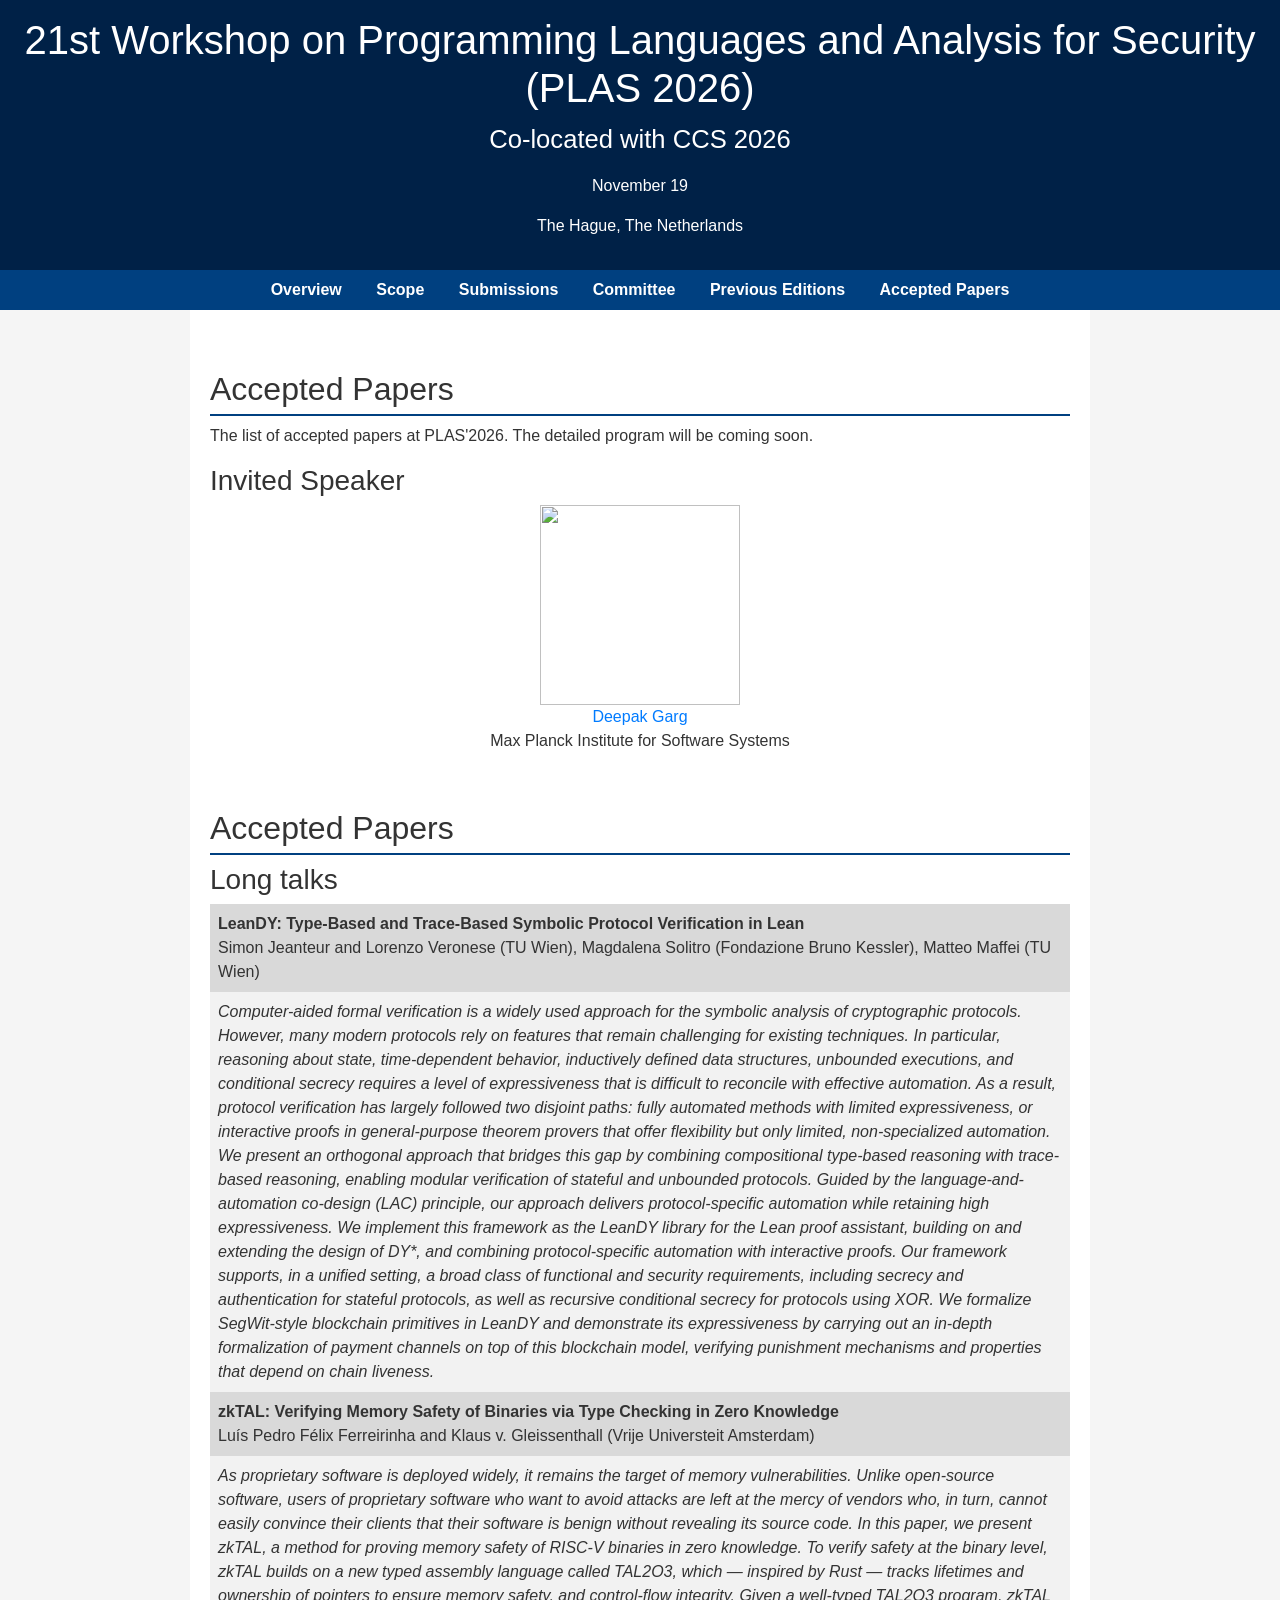
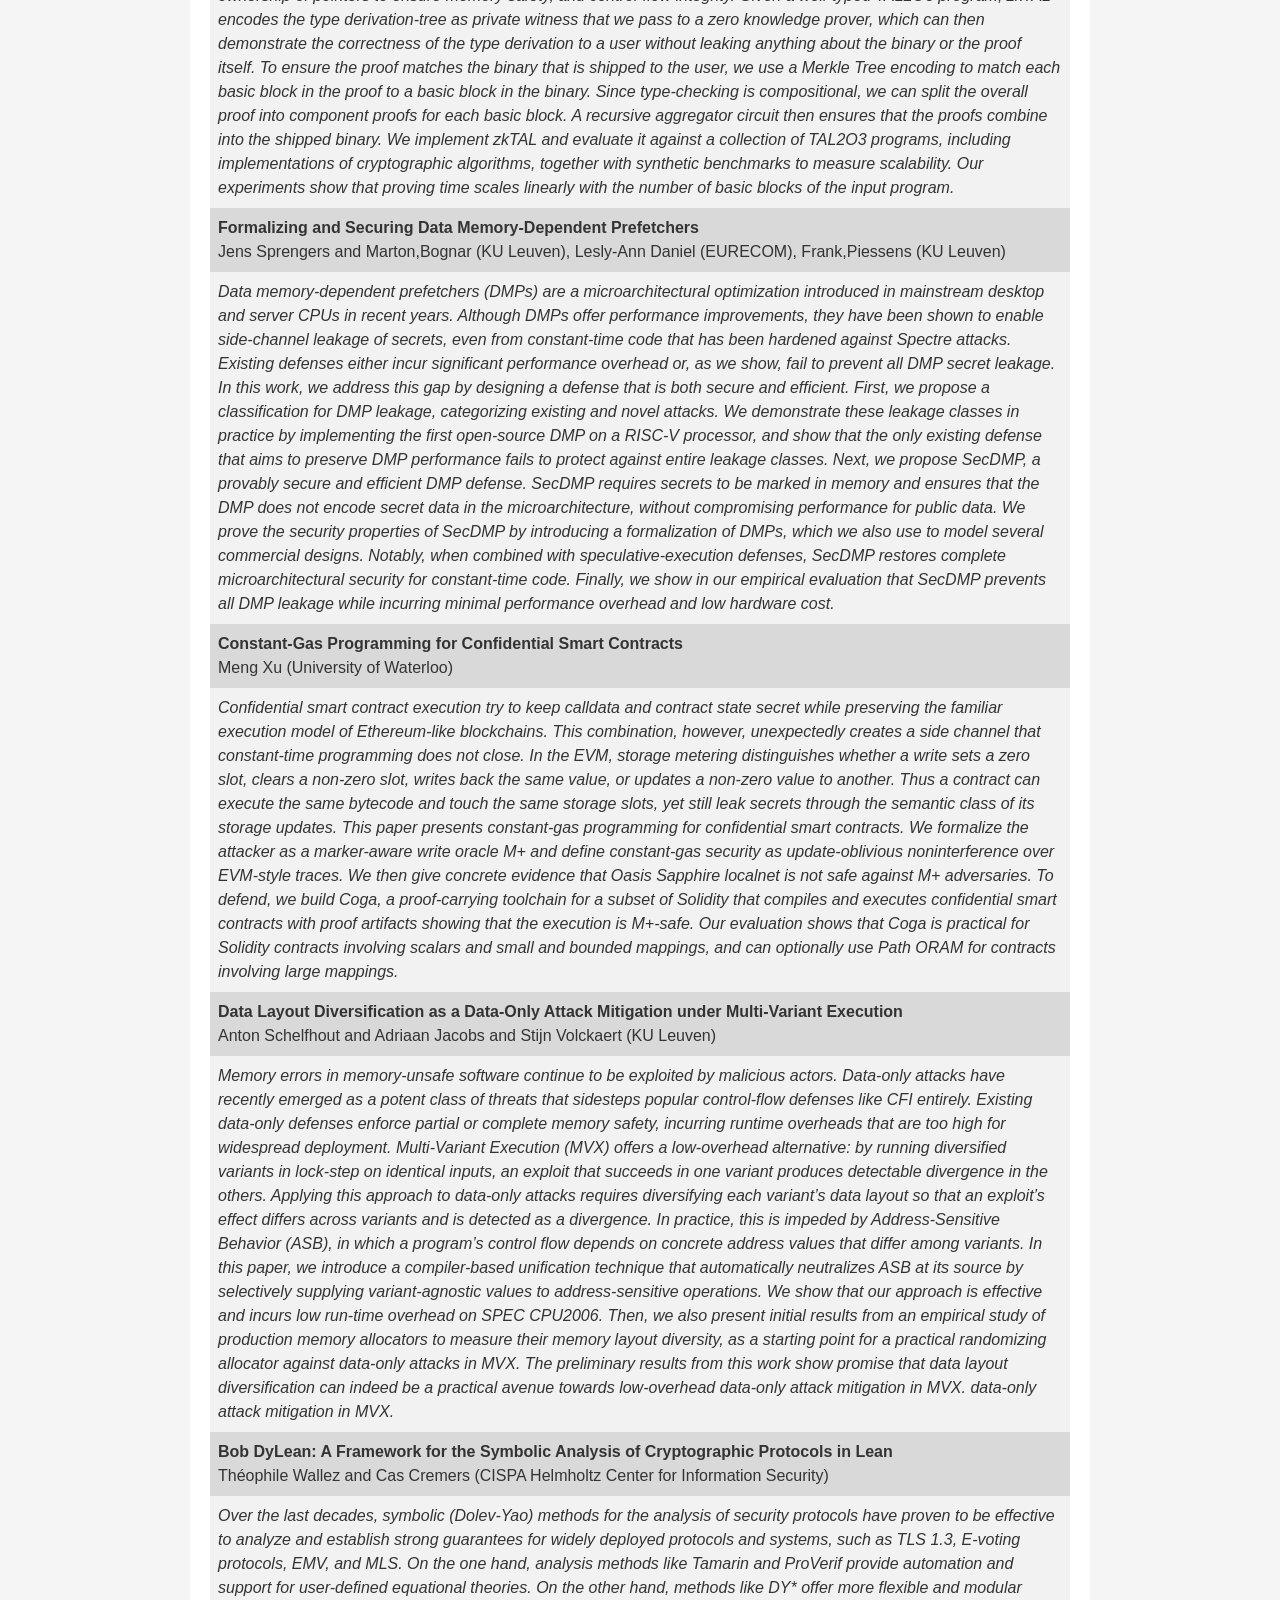
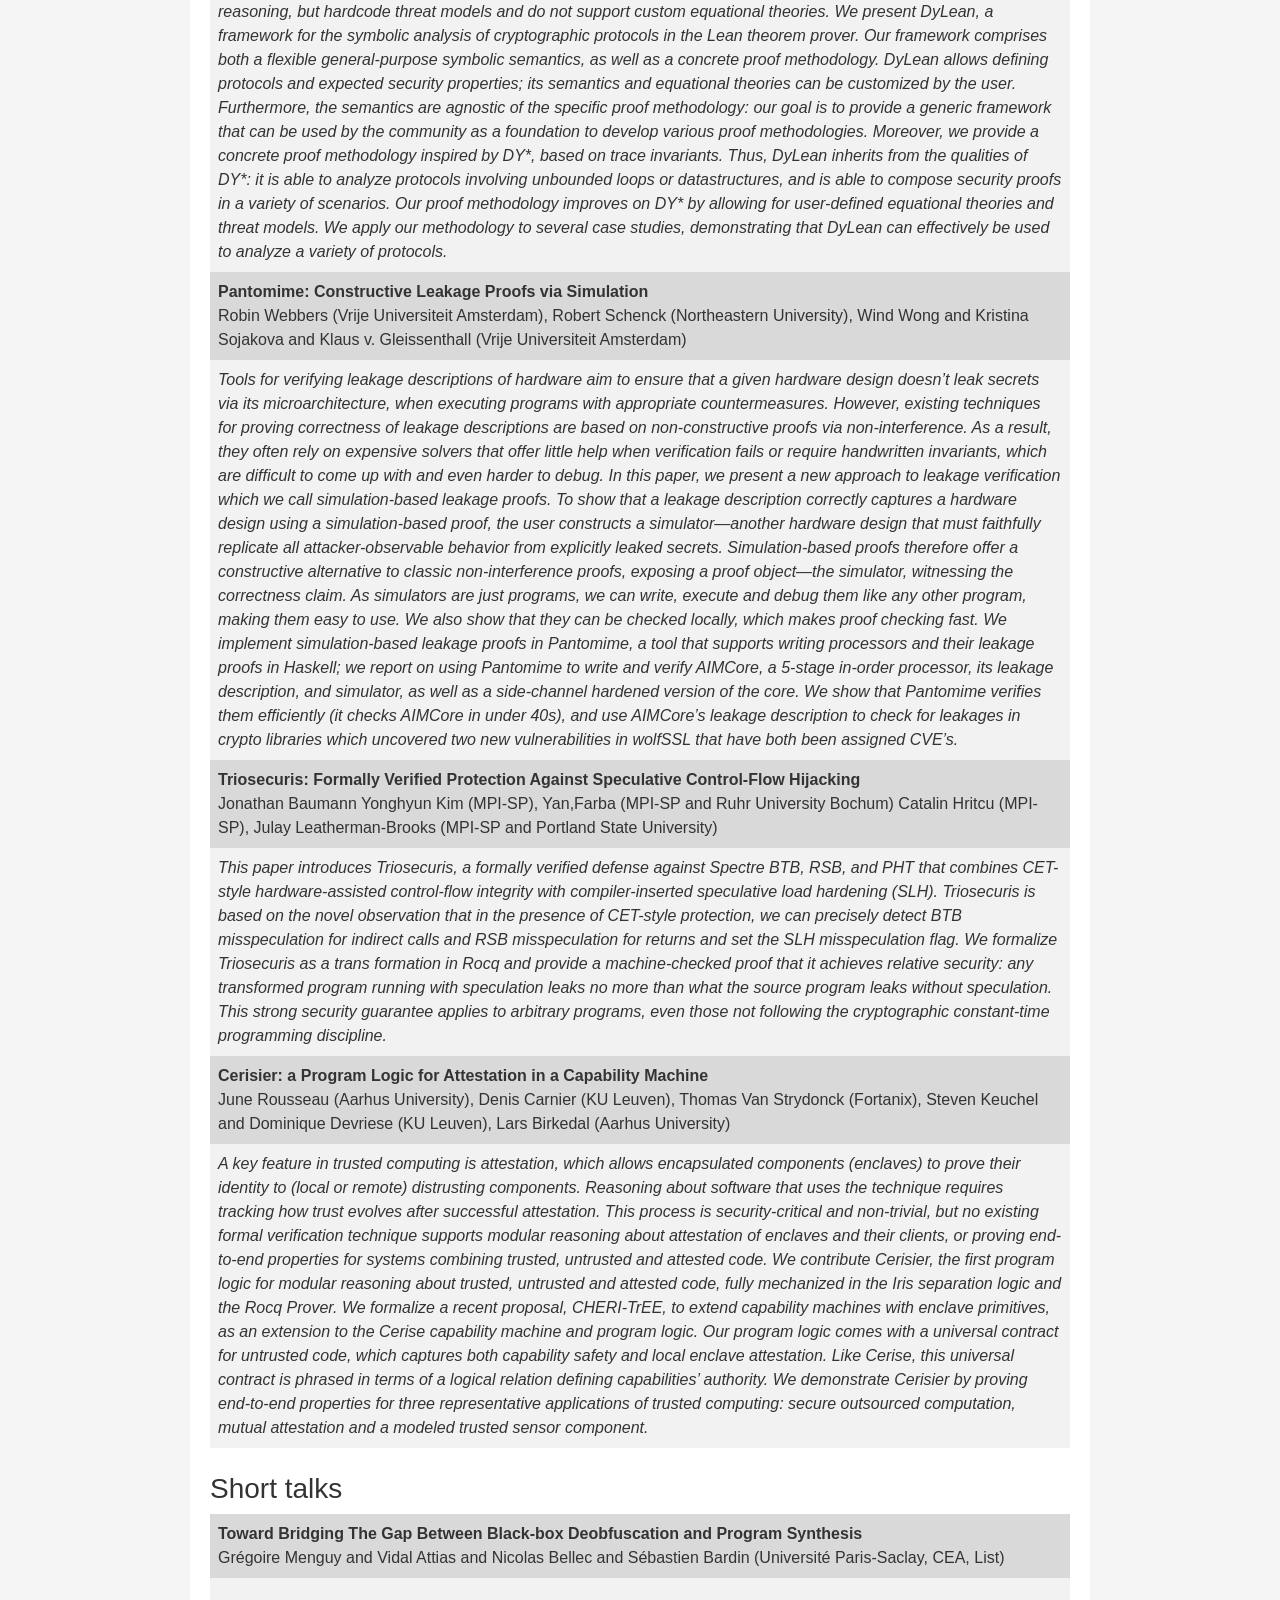
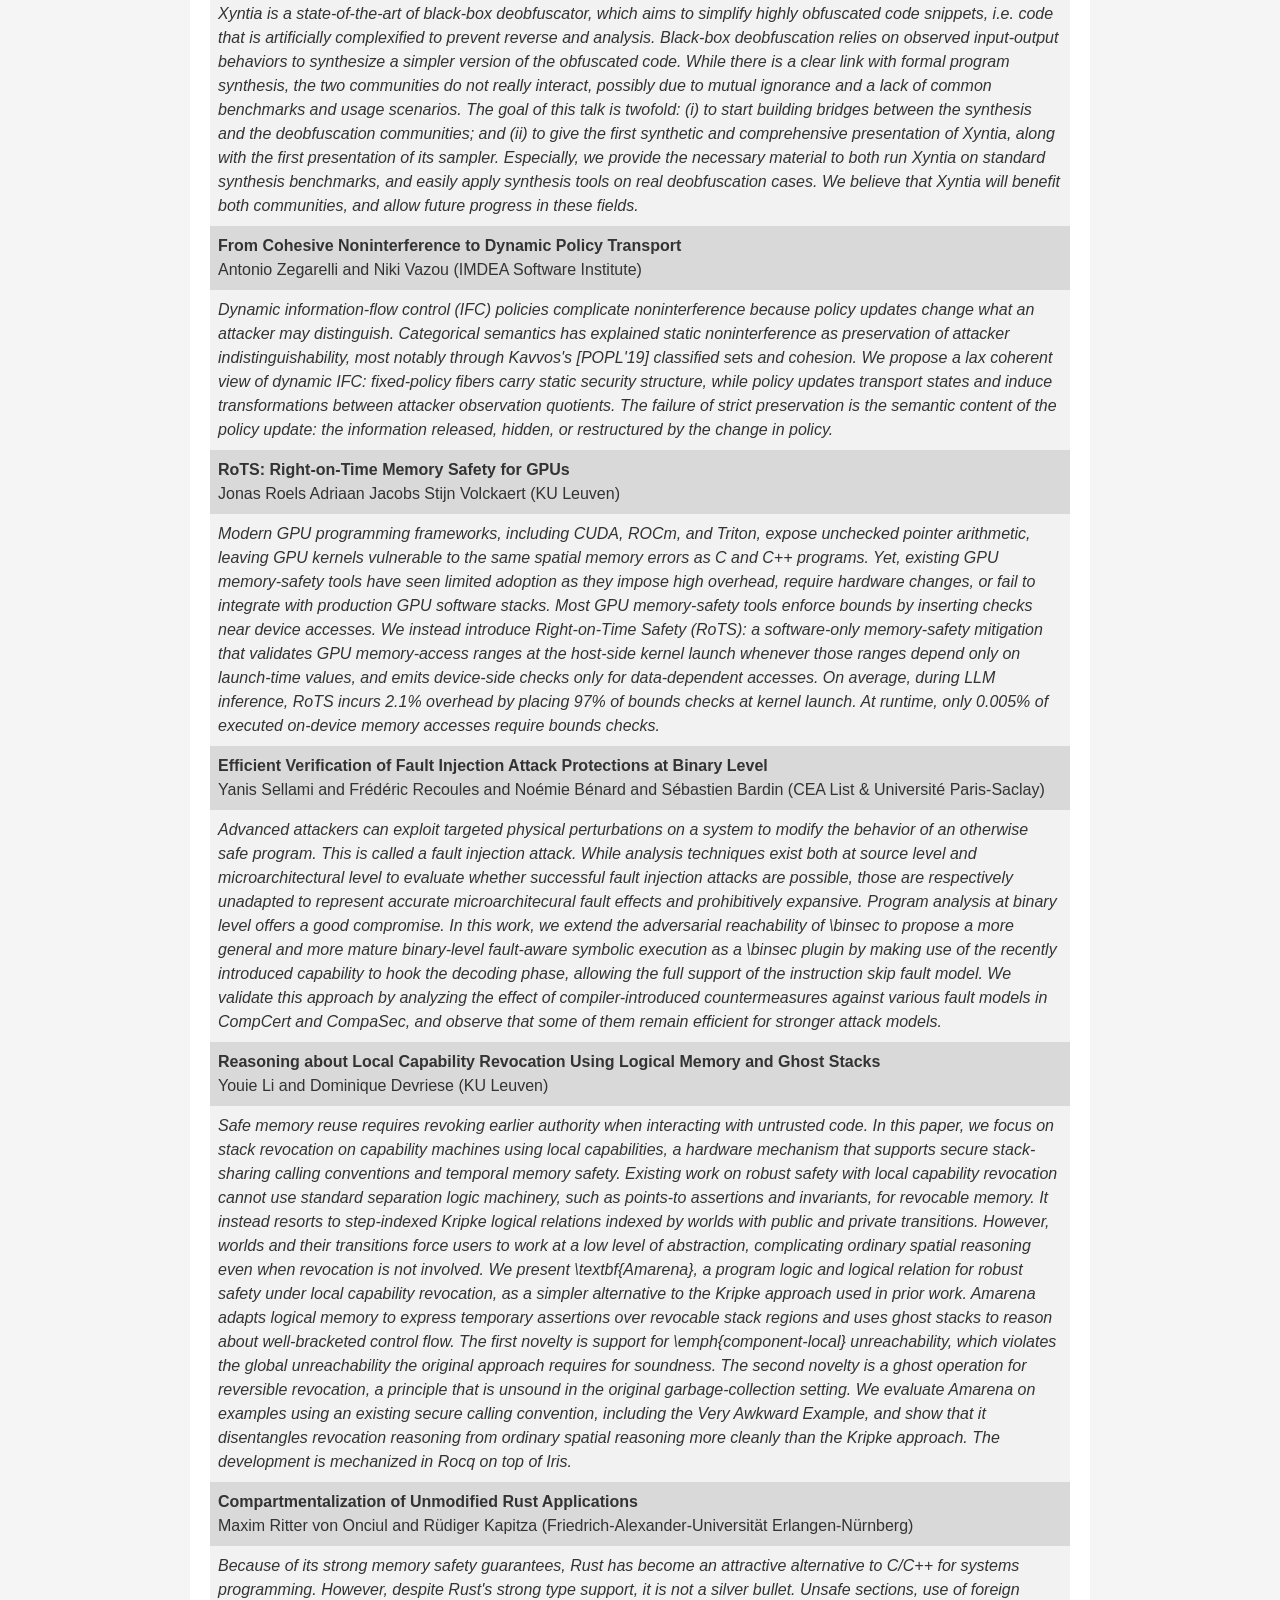
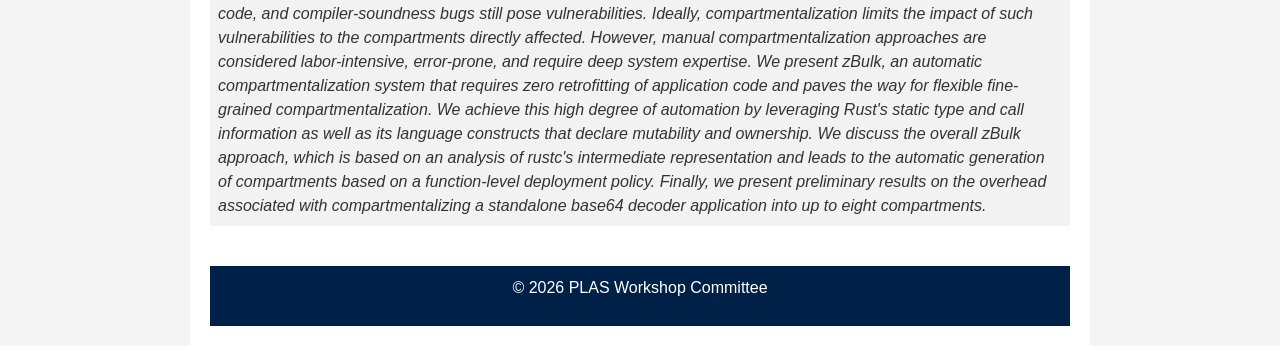
==== commit df8980ce: "better layout" ====
--- a/accepted.html
+++ b/accepted.html
@@ -78,12 +78,12 @@
 	    </section> 
 
 		  <section id="program">
-        <h2>Program</h2>
+        <h2>Accepted Papers</h2>
         <h3>Long talks</h3>
         <table style="width:100%; border-collapse: collapse; font-family: Arial, sans-serif;">
           <tbody>
             <!-- Talk -->
-            <tr style="background-color: #f2f2f2;">
+            <tr style="background-color: #d9d9d9;">
               <td style="padding: 8px;">
                 <strong>
                   LeanDY: Type-Based and Trace-Based Symbolic Protocol Verification in Lean
@@ -94,6 +94,9 @@
                 Magdalena Solitro (Fondazione Bruno Kessler),
                 Matteo Maffei (TU Wien)
                 <br>
+            </td></tr>
+            <tr>
+              <td style="padding: 8px; background-color: #f2f2f2;">
                 <i>
                   Computer-aided formal verification is a
                   widely used approach for the symbolic analysis of
@@ -139,7 +142,7 @@
             </tr>
             
             <!-- Talk -->
-            <tr style="background-color: #f2f2f2;">
+            <tr style="background-color: #d9d9d9;">
               <td style="padding: 8px;">
                 <strong>
                   zkTAL: Verifying Memory Safety of Binaries via Type Checking in Zero Knowledge
@@ -148,6 +151,9 @@
                 Luís Pedro Félix Ferreirinha and
                 Klaus v. Gleissenthall (Vrije Universteit Amsterdam)
                 <br>
+            </td></tr>
+            <tr>
+              <td style="padding: 8px; background-color: #f2f2f2;">
                 <i>
                   As proprietary software is deployed widely, it
                   remains the target of memory vulnerabilities. Unlike
@@ -159,11 +165,11 @@
                   zkTAL, a method for proving memory safety of RISC-V
                   binaries in zero knowledge. To verify safety at the
                   binary level, zkTAL builds on a new typed assembly
-                  language called $\text{TAL}_2\text{O}_3$, which —
+                  language called TAL2O3, which —
                   inspired by Rust — tracks lifetimes and ownership of
                   pointers to ensure memory safety, and control-flow
                   integrity. Given a well-typed
-                  $\text{TAL}_2\text{O}_3$program, zkTAL encodes the
+                  TAL2O3 program, zkTAL encodes the
                   type derivation-tree as private witness that we pass
                   to a zero knowledge prover, which can then
                   demonstrate the correctness of the type derivation
@@ -177,7 +183,7 @@
                   recursive aggregator circuit then ensures that the
                   proofs combine into the shipped binary. We implement
                   zkTAL and evaluate it against a collection of
-                  $\text{TAL}_2\text{O}_3$ programs, including
+                  TAL2O3 programs, including
                   implementations of cryptographic algorithms,
                   together with synthetic benchmarks to measure
                   scalability. Our experiments show that proving time
@@ -188,7 +194,7 @@
             </tr>
 
             <!-- Talk -->
-            <tr style="background-color: #f2f2f2;">
+            <tr style="background-color: #d9d9d9;">
               <td style="padding: 8px;">
                 <strong>
                   Formalizing and Securing Data Memory-Dependent Prefetchers
@@ -199,6 +205,9 @@
                 Lesly-Ann Daniel (EURECOM),
                 Frank,Piessens (KU Leuven)
                 <br>
+            </td></tr>
+            <tr>
+              <td style="padding: 8px; background-color: #f2f2f2;">
                 <i>
                   Data memory-dependent prefetchers (DMPs) are a microarchitectural
                   optimization introduced in mainstream desktop and server CPUs in
@@ -230,7 +239,7 @@
             </tr>
 
             <!-- Talk -->
-            <tr style="background-color: #f2f2f2;">
+            <tr style="background-color: #d9d9d9;">
               <td style="padding: 8px;">
                 <strong>
                   Constant-Gas Programming for Confidential Smart Contracts
@@ -238,6 +247,9 @@
                 <br>
                 Meng Xu (University of Waterloo)
                 <br>
+            </td></tr>
+            <tr>
+              <td style="padding: 8px; background-color: #f2f2f2;">
                 <i>
                   Confidential smart contract execution try to keep calldata and
                   contract state secret while preserving the familiar execution model of
@@ -265,7 +277,7 @@
             </tr>
 
             <!-- Talk -->
-            <tr style="background-color: #f2f2f2;">
+            <tr style="background-color: #d9d9d9;">
               <td style="padding: 8px;">
                 <strong>
                   Data Layout Diversification as a Data-Only Attack Mitigation under Multi-Variant
@@ -276,6 +288,9 @@
                 Adriaan Jacobs and
                 Stijn Volckaert (KU Leuven)
                 <br>
+            </td></tr>
+            <tr>
+              <td style="padding: 8px; background-color: #f2f2f2;">
                 <i>
                   Memory errors in memory-unsafe software continue to be exploited by
                   malicious actors. Data-only attacks have recently emerged as a potent
@@ -307,7 +322,7 @@
             </tr>
 
             <!-- Talk -->
-            <tr style="background-color: #f2f2f2;">
+            <tr style="background-color: #d9d9d9;">
               <td style="padding: 8px;">
                 <strong>
                   Bob DyLean: A Framework for the Symbolic Analysis of Cryptographic Protocols in
@@ -317,6 +332,9 @@
                 Théophile Wallez and
                 Cas Cremers (CISPA Helmholtz Center for Information Security)
                 <br>
+            </td></tr>
+            <tr>
+              <td style="padding: 8px; background-color: #f2f2f2;">
                 <i>
                   Over the last decades, symbolic (Dolev-Yao) methods for the analysis
                   of security protocols have proven to be effective to analyze and
@@ -352,7 +370,7 @@
             </tr>
 
             <!-- Talk -->
-            <tr style="background-color: #f2f2f2;">
+            <tr style="background-color: #d9d9d9;">
               <td style="padding: 8px;">
                 <strong>
                   Pantomime: Constructive Leakage Proofs via Simulation
@@ -364,6 +382,9 @@
                 Kristina Sojakova and
                 Klaus v. Gleissenthall (Vrije Universiteit Amsterdam)
                 <br>
+            </td></tr>
+            <tr>
+              <td style="padding: 8px; background-color: #f2f2f2;">
                 <i>
                   Tools for verifying leakage descriptions of hardware aim to ensure
                   that a given hardware design doesn’t leak secrets via its
@@ -398,7 +419,7 @@
             </tr>
 
             <!-- Talk -->
-            <tr style="background-color: #f2f2f2;">
+            <tr style="background-color: #d9d9d9;">
               <td style="padding: 8px;">
                 <strong>
                   Triosecuris: Formally Verified Protection Against Speculative Control-Flow
@@ -411,6 +432,9 @@
                 Catalin Hritcu (MPI-SP),
                 Julay Leatherman-Brooks (MPI-SP and Portland State University)
                 <br>
+            </td></tr>
+            <tr>
+              <td style="padding: 8px; background-color: #f2f2f2;">
                 <i>
                   This paper introduces Triosecuris, a formally verified defense against
                   Spectre BTB, RSB, and PHT that combines CET-style hardware-assisted
@@ -430,7 +454,7 @@
             </tr>
 
             <!-- Talk -->
-            <tr style="background-color: #f2f2f2;">
+            <tr style="background-color: #d9d9d9;">
               <td style="padding: 8px;">
                 <strong>
                   Cerisier: a Program Logic for Attestation in a Capability Machine
@@ -443,6 +467,9 @@
                 Dominique Devriese (KU Leuven),
                 Lars Birkedal (Aarhus University)
                 <br>
+            </td></tr>
+            <tr>
+              <td style="padding: 8px; background-color: #f2f2f2;">
                 <i>
                   A key feature in trusted computing is attestation, which allows
                   encapsulated components (enclaves) to prove their identity to (local
@@ -481,13 +508,8 @@
         <h3>Short talks</h3>
         <table style="width:100%; border-collapse: collapse; font-family: Arial, sans-serif;">
           <tbody>
-            <!-- Short Talk Header -->
-            <tr>
-              <td colspan="1" style="padding: 8px; background-color: #d9d9d9; font-weight: bold;">Short talks</td>
-            </tr>
-
-            <!-- Talk -->
-            <tr style="background-color: #f2f2f2;">
+            <!-- Talk -->
+            <tr style="background-color: #d9d9d9;">
               <td style="padding: 8px;">
                 <strong>
                   Toward Bridging The Gap Between Black-box Deobfuscation and Program
@@ -499,6 +521,12 @@
                 Nicolas Bellec and
                 Sébastien Bardin (Université Paris-Saclay, CEA, List)
                 <br>
+            </td></tr>
+            <tr>
+              <td style="padding: 8px; background-color: #f2f2f2;">
+            </td></tr>
+            <tr>
+              <td style="padding: 8px; background-color: #f2f2f2;">
                 <i>
                   Xyntia is a state-of-the-art of black-box
                   deobfuscator, which aims to simplify highly
@@ -526,7 +554,7 @@
             </tr>
 
             <!-- Talk -->
-            <tr style="background-color: #f2f2f2;">
+            <tr style="background-color: #d9d9d9;">
               <td style="padding: 8px;">
                 <strong>
                   From Cohesive Noninterference to Dynamic Policy Transport
@@ -535,6 +563,9 @@
                 Antonio Zegarelli and
                 Niki Vazou (IMDEA Software Institute)
                 <br>
+            </td></tr>
+            <tr>
+              <td style="padding: 8px; background-color: #f2f2f2;">
                 <i>
                   Dynamic information-flow control (IFC) policies
                   complicate noninterference because policy updates
@@ -555,7 +586,7 @@
             </tr>
 
             <!-- Talk -->
-            <tr style="background-color: #f2f2f2;">
+            <tr style="background-color: #d9d9d9;">
               <td style="padding: 8px;">
                 <strong>
                   RoTS: Right-on-Time Memory Safety for GPUs
@@ -565,6 +596,9 @@
                 Adriaan Jacobs
                 Stijn Volckaert (KU Leuven)
                 <br>
+            </td></tr>
+            <tr>
+              <td style="padding: 8px; background-color: #f2f2f2;">
                 <i>
                   Modern GPU programming frameworks, including CUDA,
                   ROCm, and Triton, expose unchecked pointer
@@ -583,16 +617,16 @@
                   kernel launch whenever those ranges depend only on
                   launch-time values, and emits device-side checks
                   only for data-dependent accesses.  On average,
-                  during LLM inference, RoTS incurs 2.1\% overhead by
-                  placing 97\% of bounds checks at kernel launch.  At
-                  runtime, only 0.005\% of executed on-device memory
+                  during LLM inference, RoTS incurs 2.1% overhead by
+                  placing 97% of bounds checks at kernel launch.  At
+                  runtime, only 0.005% of executed on-device memory
                   accesses require bounds checks.
                 </i>
               </td>
             </tr>
 
             <!-- Talk -->
-            <tr style="background-color: #f2f2f2;">
+            <tr style="background-color: #d9d9d9;">
               <td style="padding: 8px;">
                 <strong>
                   Efficient Verification of Fault Injection Attack Protections at
@@ -604,6 +638,9 @@
                 Noémie Bénard and
                 Sébastien Bardin (CEA List & Université Paris-Saclay)
                 <br>
+            </td></tr>
+            <tr>
+              <td style="padding: 8px; background-color: #f2f2f2;">
                 <i>
                   Advanced attackers can exploit targeted physical
                   perturbations on a system to modify the behavior of
@@ -632,7 +669,7 @@
             </tr>
 
             <!-- Talk -->
-            <tr style="background-color: #f2f2f2;">
+            <tr style="background-color: #d9d9d9;">
               <td style="padding: 8px;">
                 <strong>
                   Reasoning about Local Capability Revocation Using Logical Memory
@@ -642,6 +679,9 @@
                 Youie Li and
                 Dominique Devriese (KU Leuven)
                 <br>
+            </td></tr>
+            <tr>
+              <td style="padding: 8px; background-color: #f2f2f2;">
                 <i>
                   Safe memory reuse requires revoking earlier
                   authority when interacting with untrusted code.  In
@@ -685,7 +725,7 @@
             </tr>
 
             <!-- Talk -->
-            <tr style="background-color: #f2f2f2;">
+            <tr style="background-color: #d9d9d9;">
               <td style="padding: 8px;">
                 <strong>
                   Compartmentalization of Unmodified Rust Applications
@@ -694,6 +734,9 @@
                 Maxim Ritter von Onciul and
                 Rüdiger Kapitza (Friedrich-Alexander-Universität Erlangen-Nürnberg)
                 <br>
+            </td></tr>
+            <tr>
+              <td style="padding: 8px; background-color: #f2f2f2;">
                 <i>
                   Because of its strong memory safety guarantees, Rust
                   has become an attractive alternative to C/C++ for
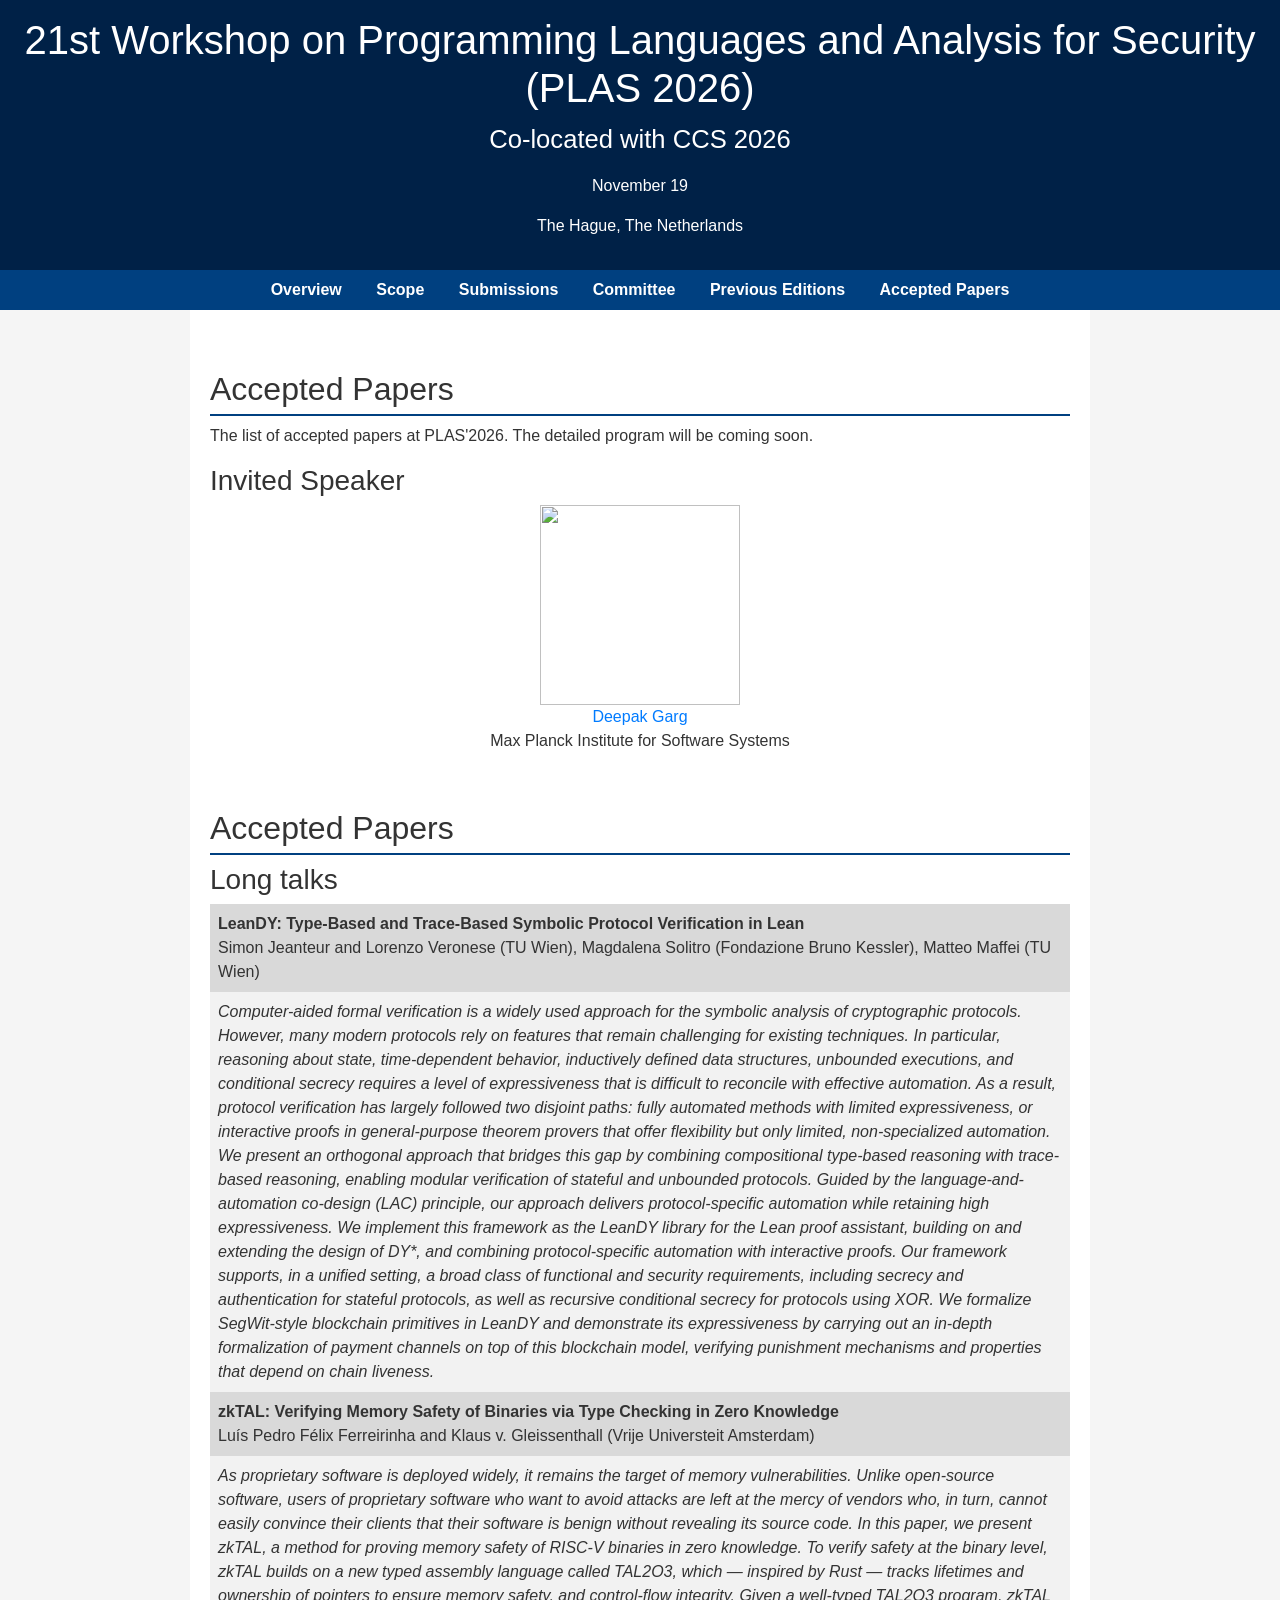
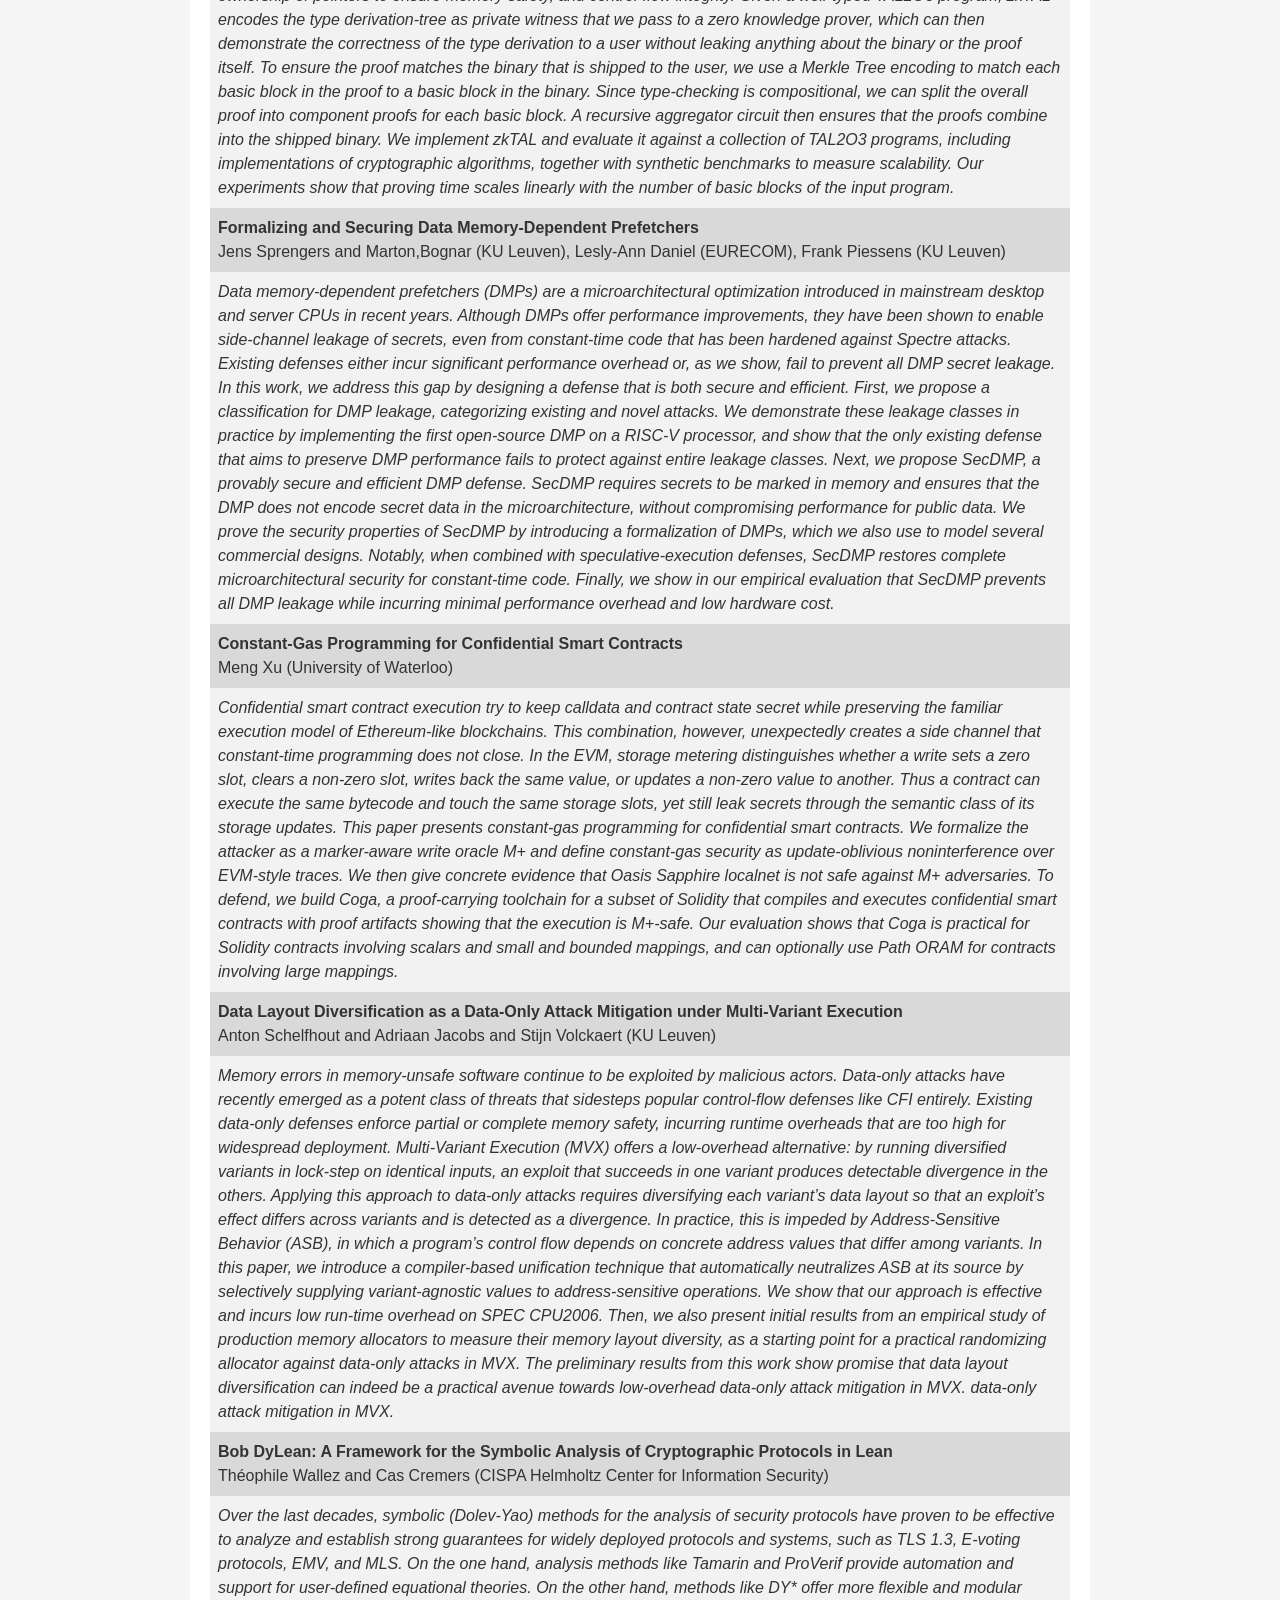
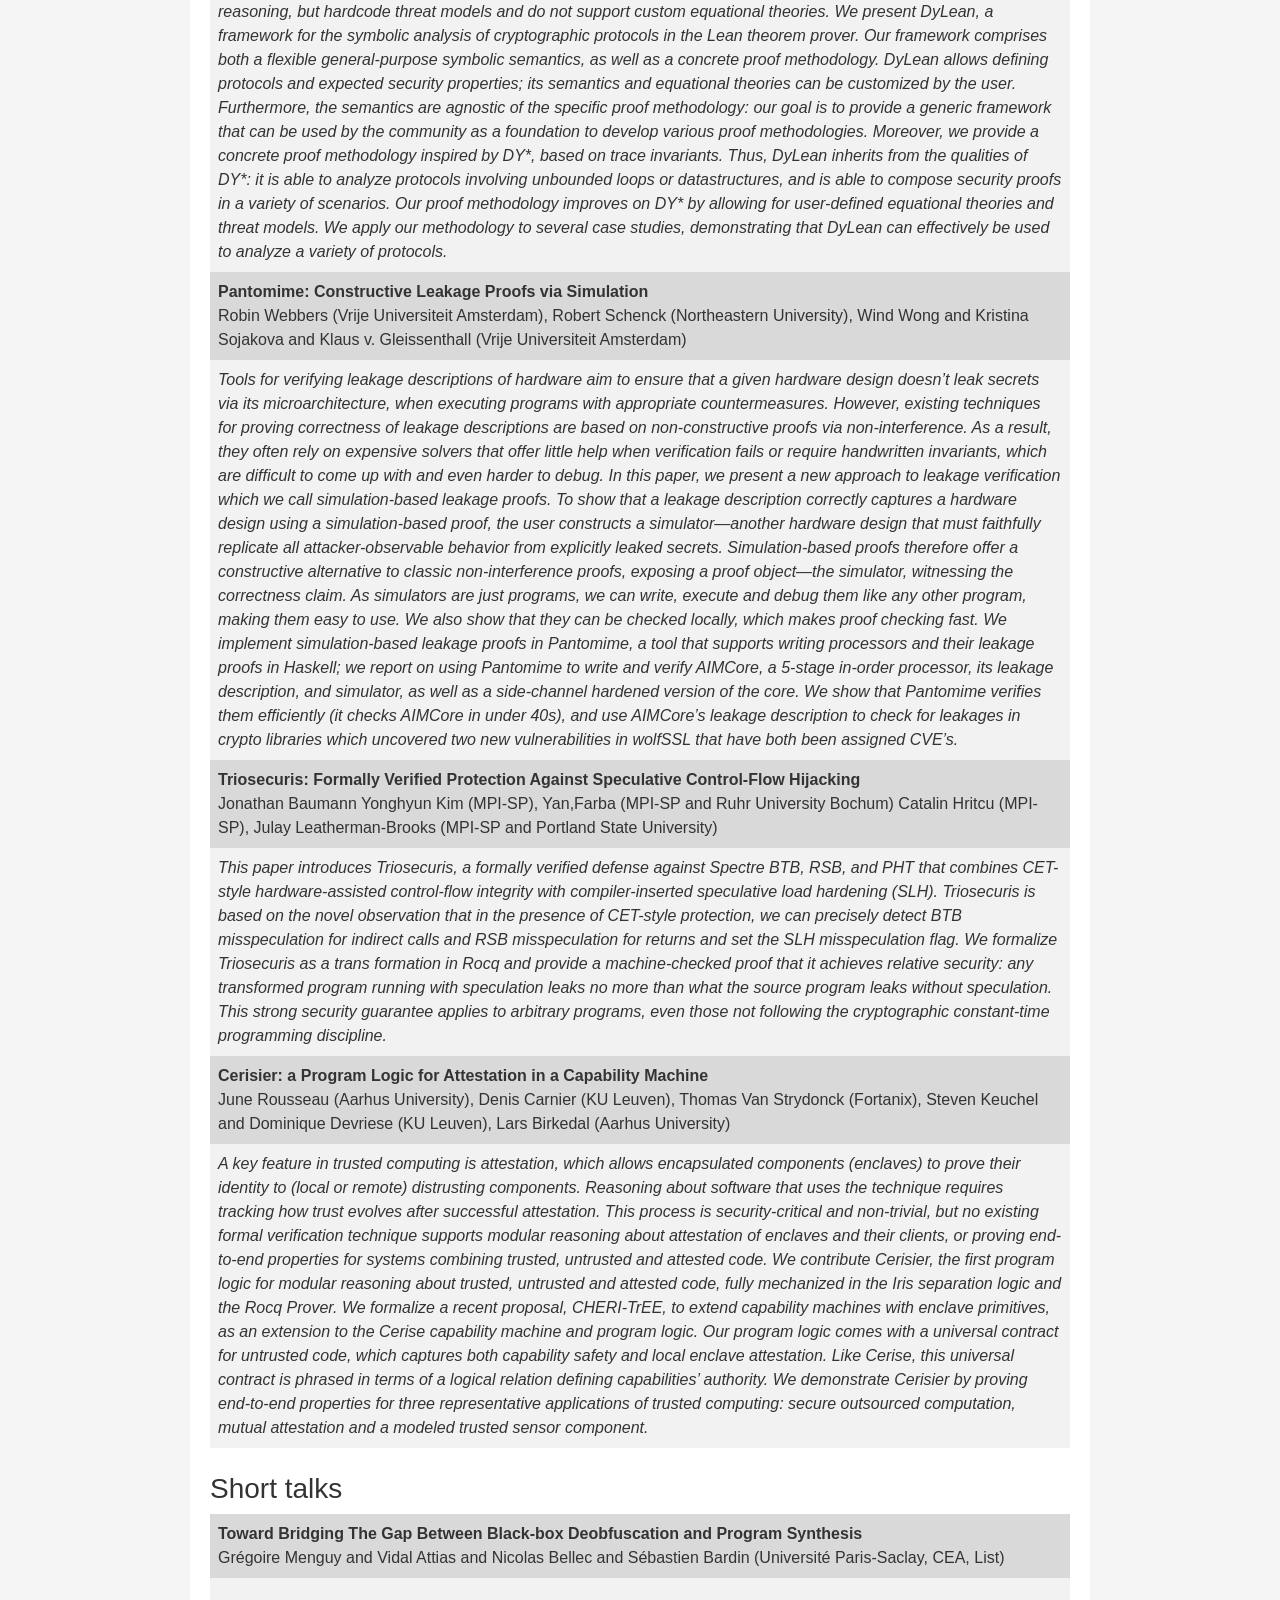
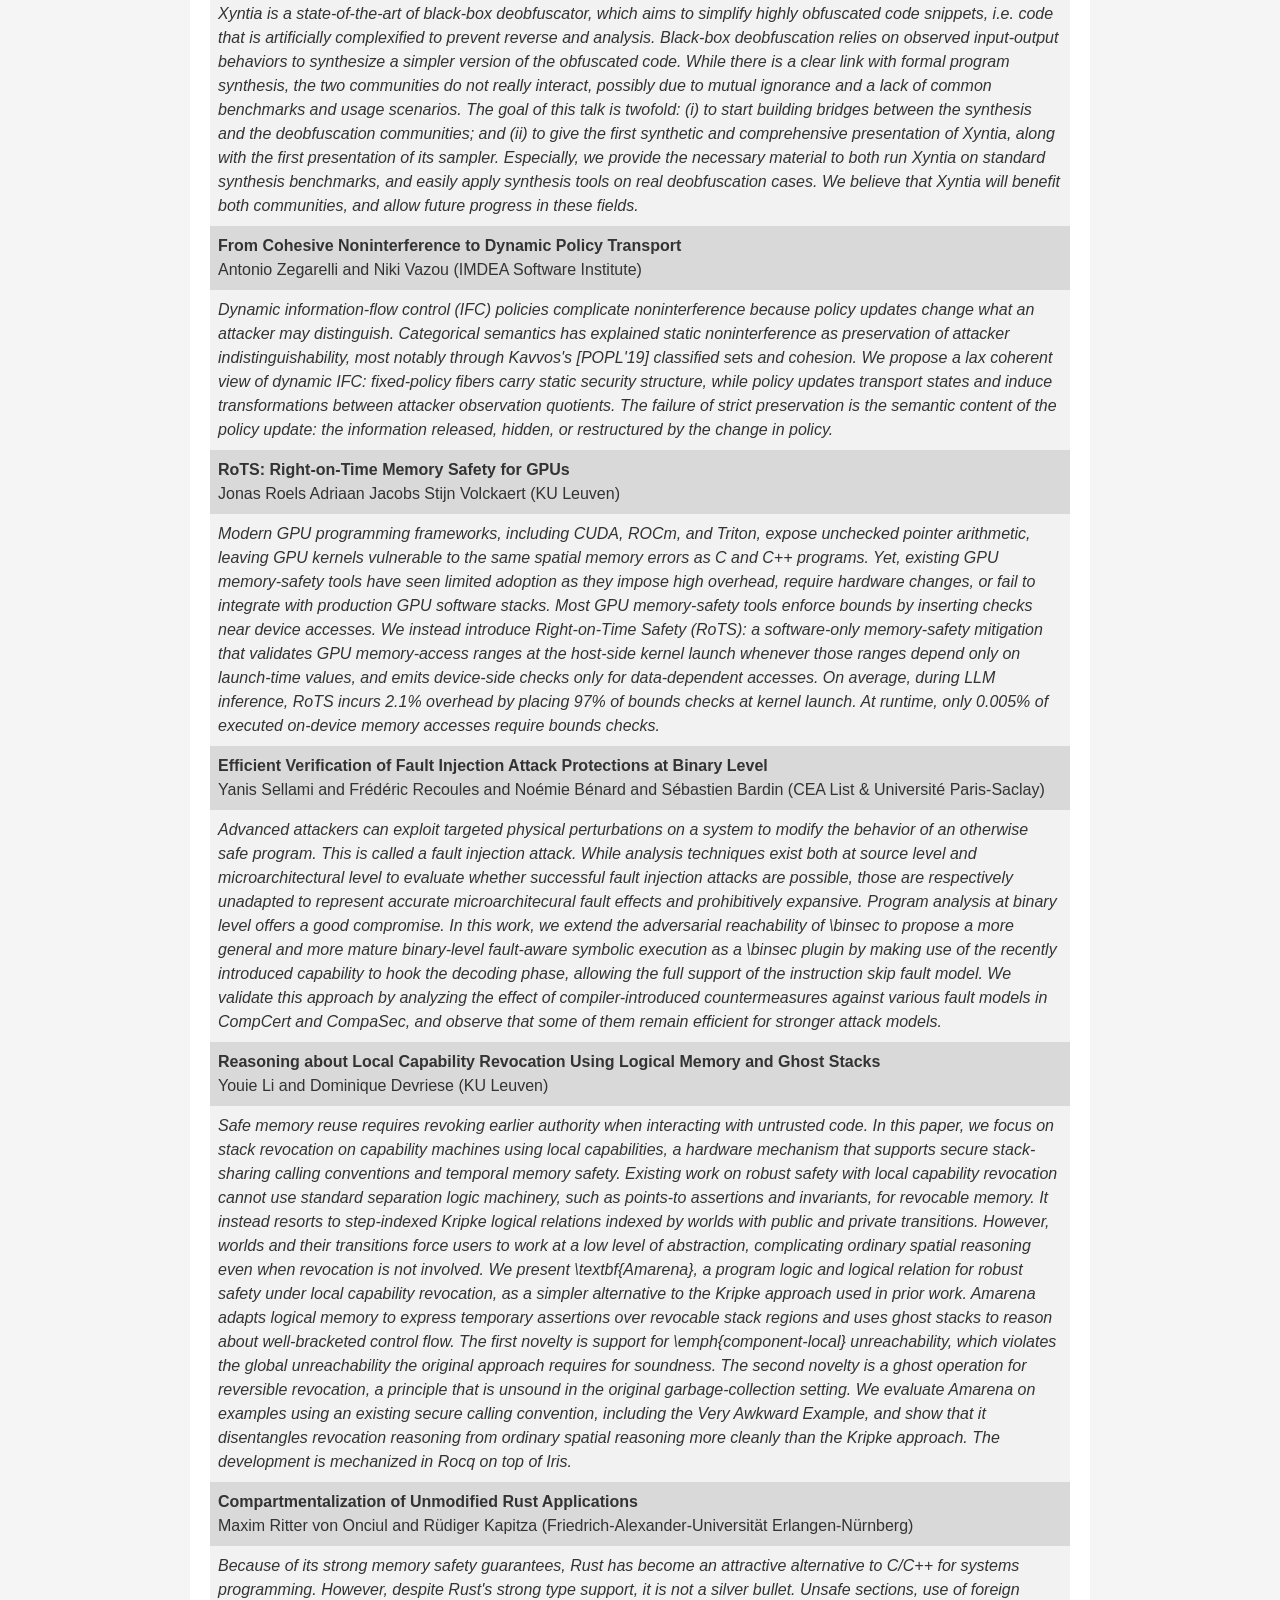
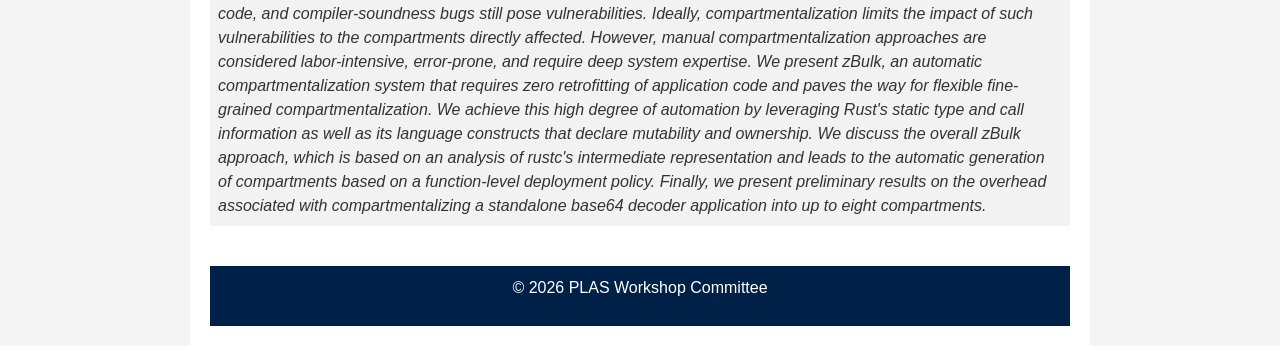
==== commit 3a1003ff: "program is up" ====
--- a/accepted.html
+++ b/accepted.html
@@ -203,7 +203,7 @@
                 Jens Sprengers and
                 Marton,Bognar (KU Leuven),
                 Lesly-Ann Daniel (EURECOM),
-                Frank,Piessens (KU Leuven)
+                Frank Piessens (KU Leuven)
                 <br>
             </td></tr>
             <tr>
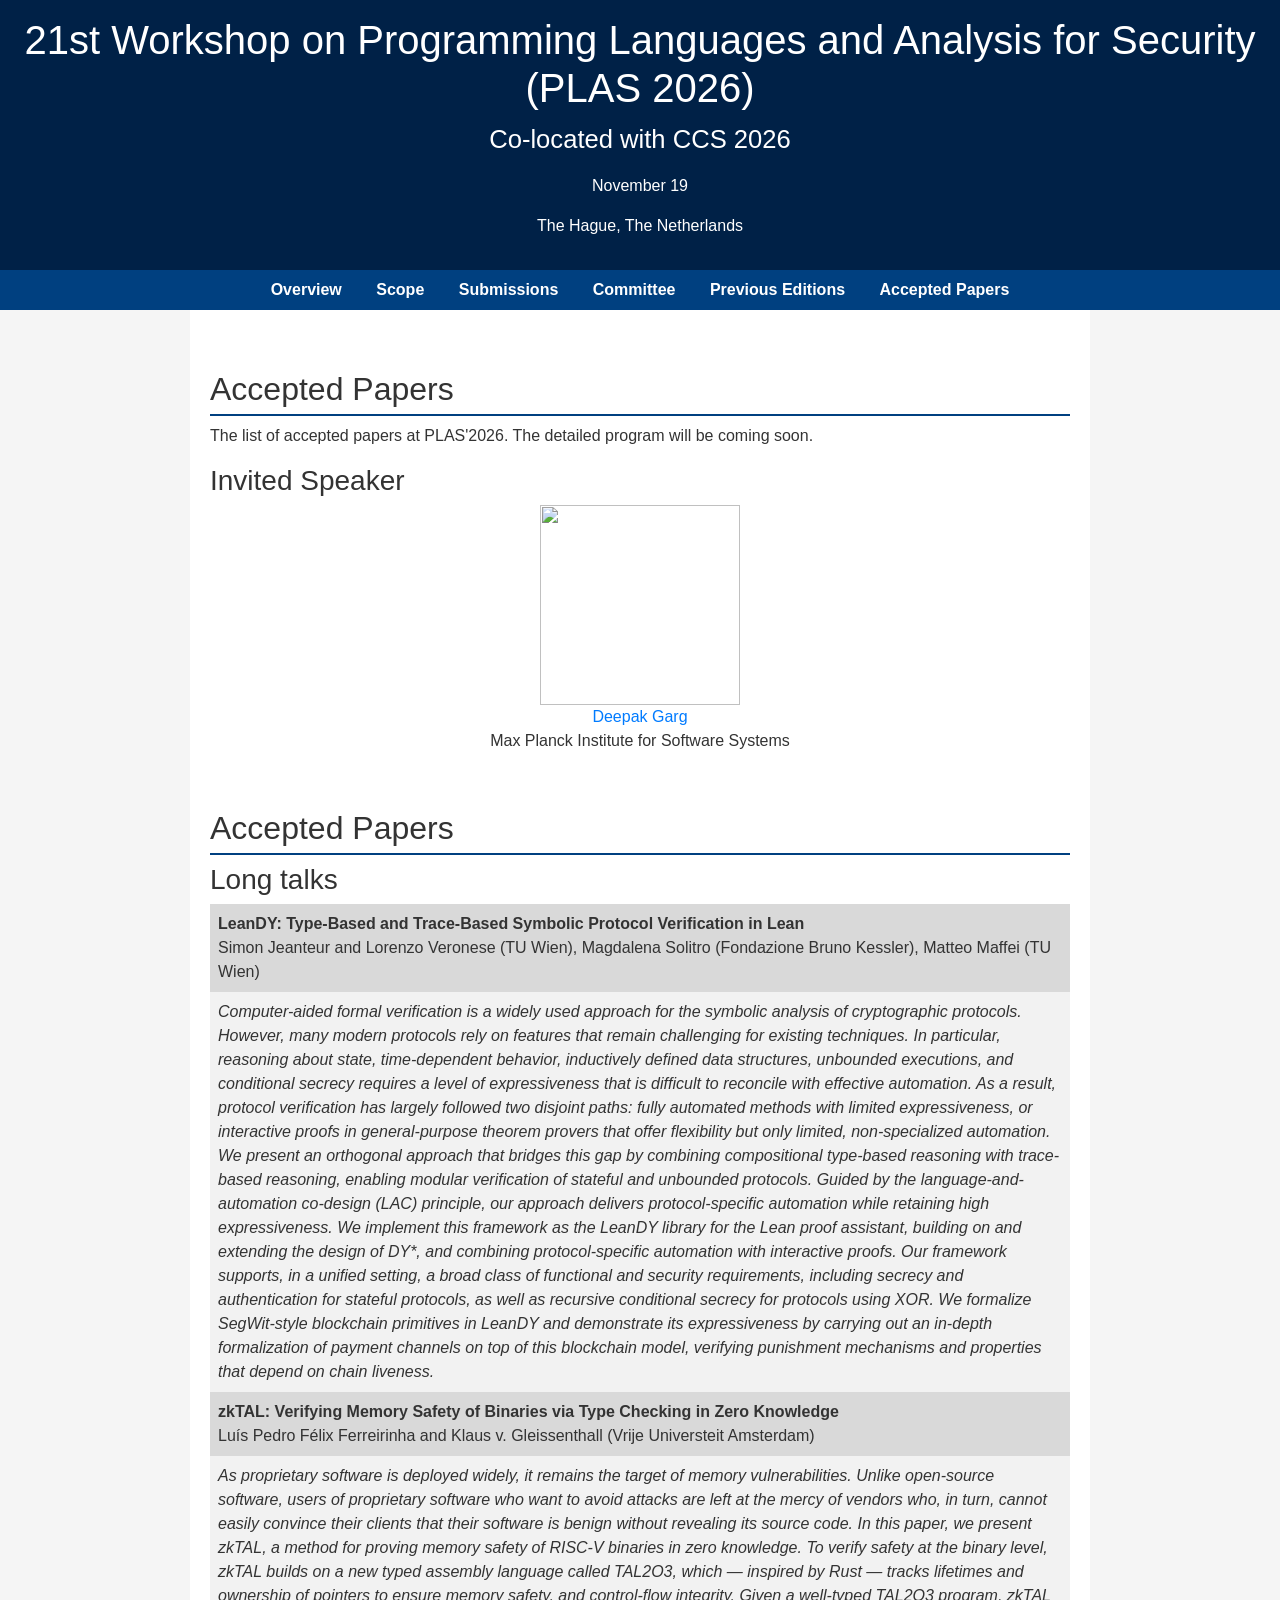
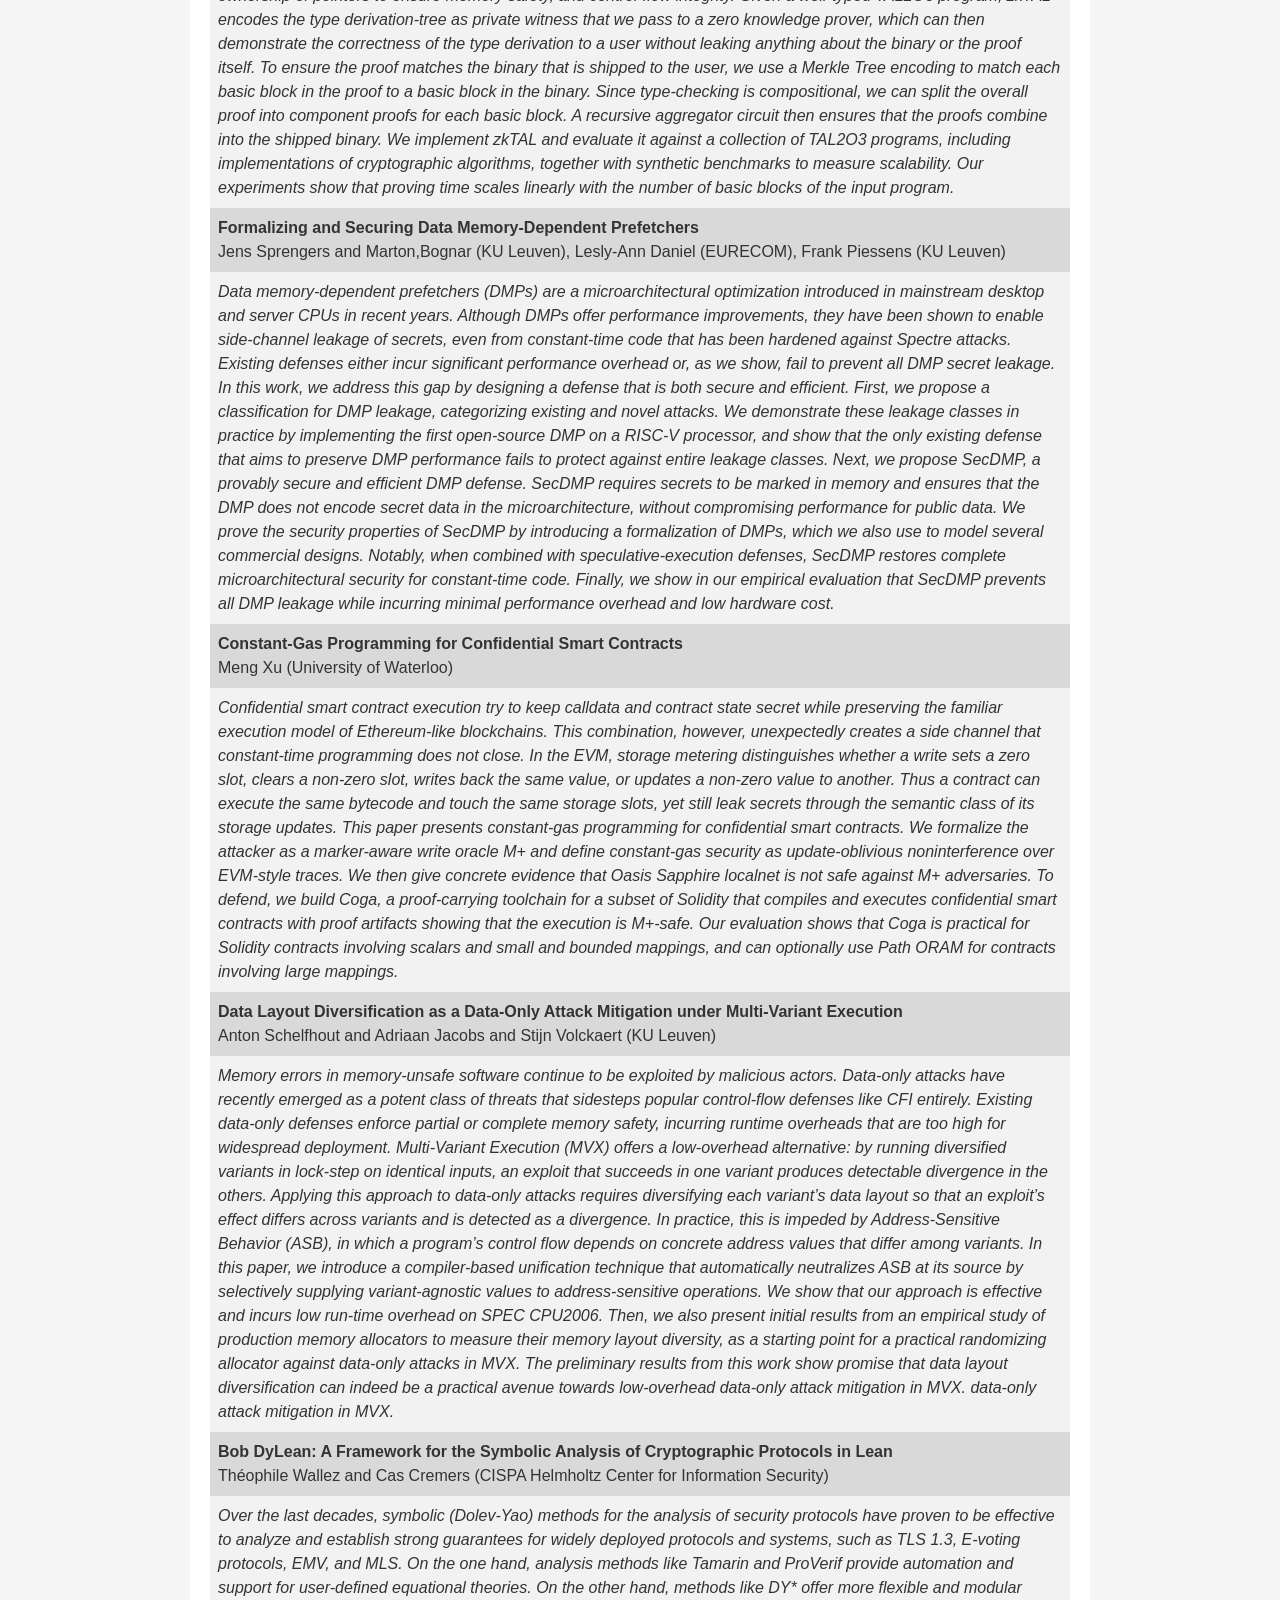
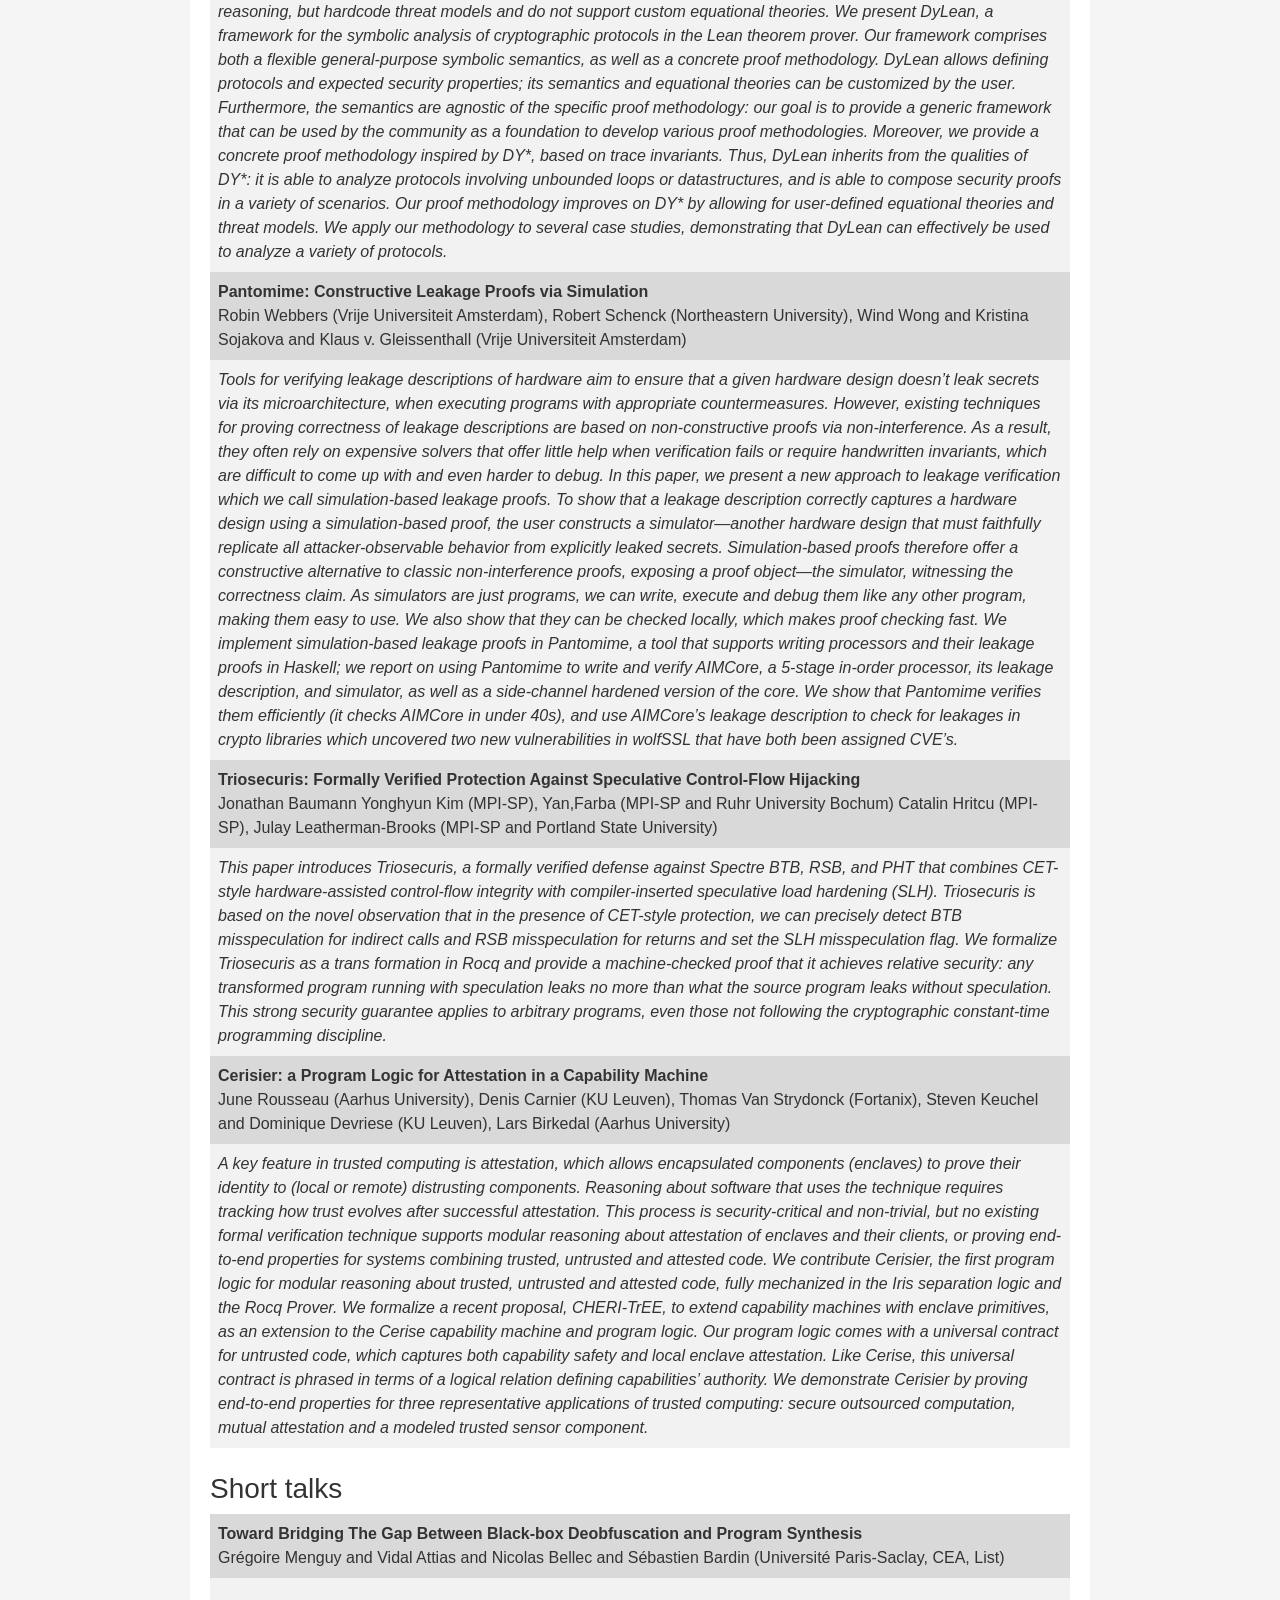
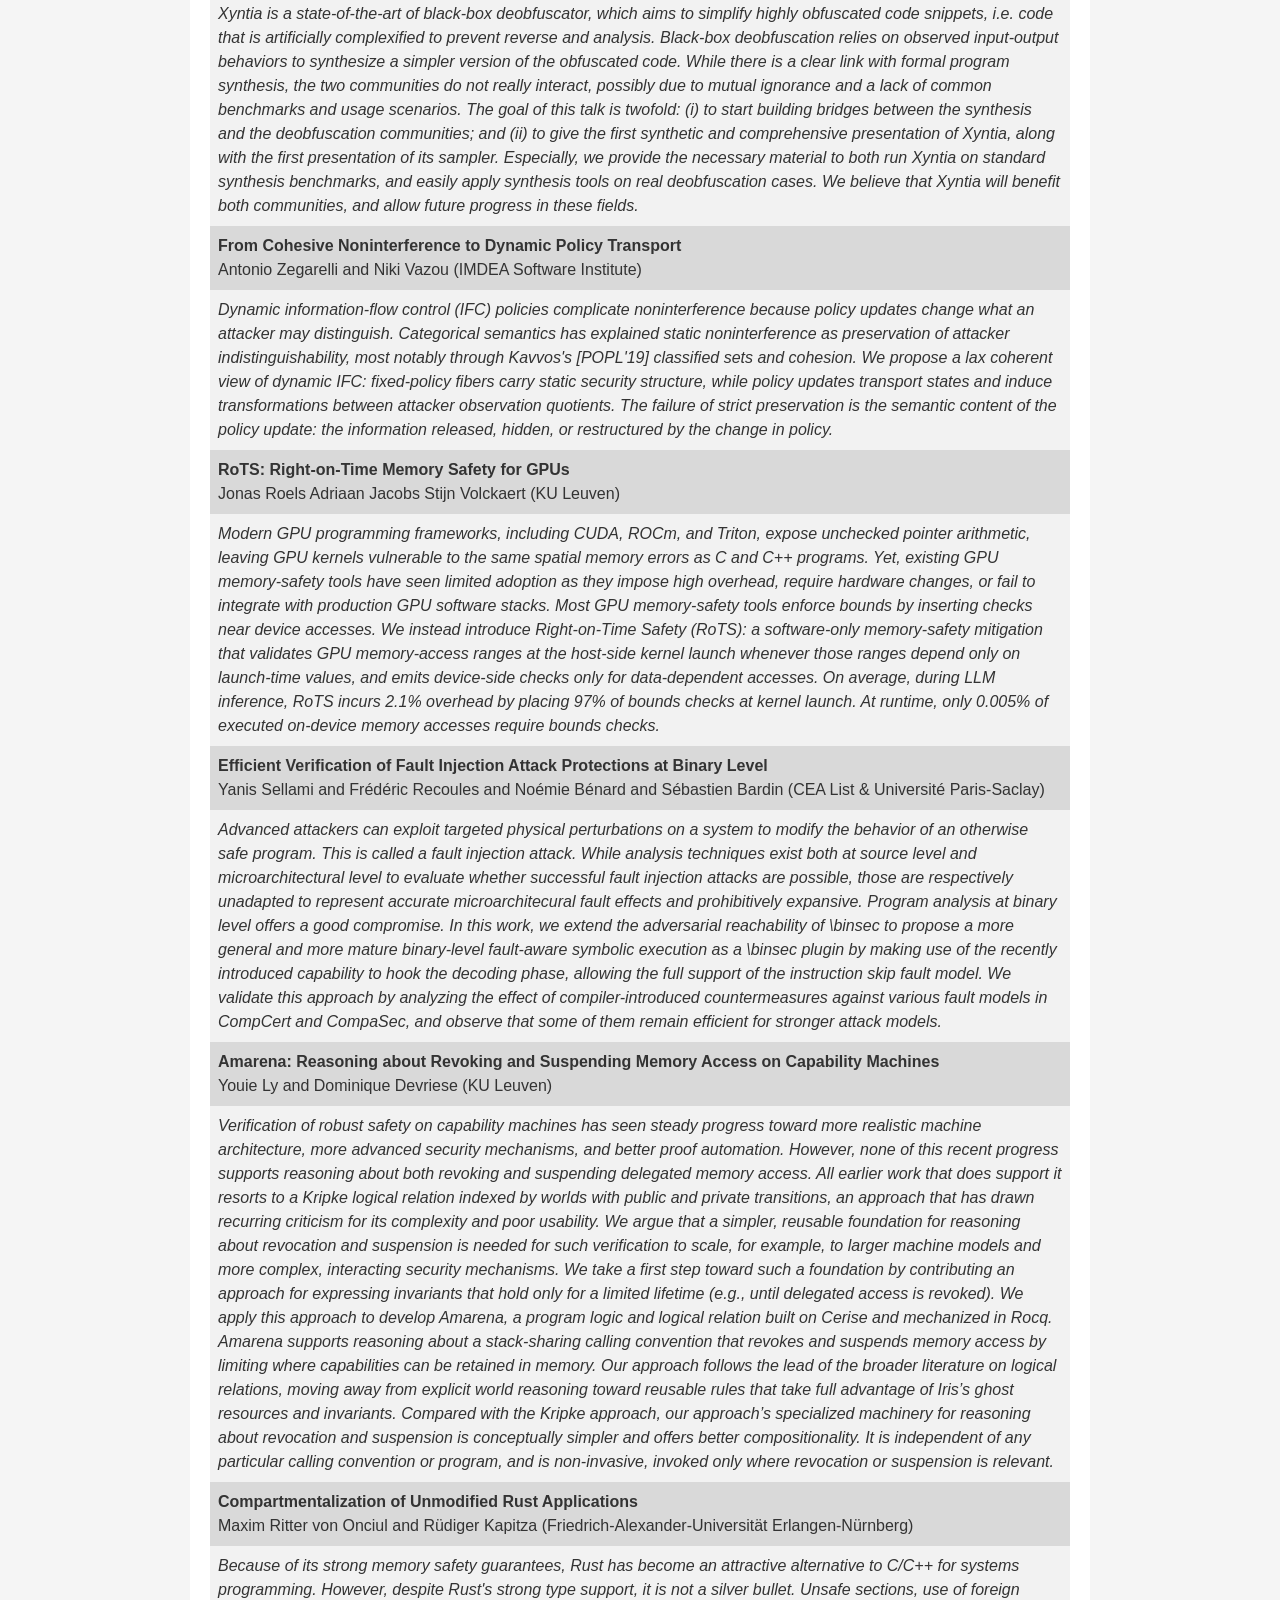
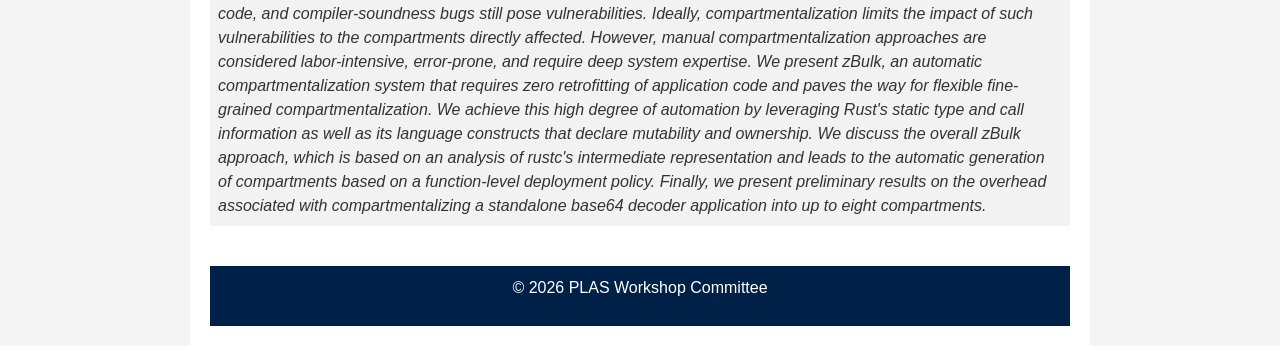
==== commit b4eb0b98: "Revise paper title and abstract for clarity Updated the title and abstract of the paper to reflect n" ====
--- a/accepted.html
+++ b/accepted.html
@@ -672,54 +672,35 @@
             <tr style="background-color: #d9d9d9;">
               <td style="padding: 8px;">
                 <strong>
-                  Reasoning about Local Capability Revocation Using Logical Memory
-                  and Ghost Stacks
-                </strong>
-                <br>
-                Youie Li and
+                  Amarena: Reasoning about Revoking and Suspending Memory Access on Capability Machines
+                </strong>
+                <br>
+                Youie Ly and
                 Dominique Devriese (KU Leuven)
                 <br>
             </td></tr>
             <tr>
               <td style="padding: 8px; background-color: #f2f2f2;">
                 <i>
-                  Safe memory reuse requires revoking earlier
-                  authority when interacting with untrusted code.  In
-                  this paper, we focus on stack revocation on
-                  capability machines using local capabilities, a
-                  hardware mechanism that supports secure
-                  stack-sharing calling conventions and temporal
-                  memory safety.  Existing work on robust safety with
-                  local capability revocation cannot use standard
-                  separation logic machinery, such as points-to
-                  assertions and invariants, for revocable memory.  It
-                  instead resorts to step-indexed Kripke logical
-                  relations indexed by worlds with public and private
-                  transitions.  However, worlds and their transitions
-                  force users to work at a low level of abstraction,
-                  complicating ordinary spatial reasoning even when
-                  revocation is not involved.
-
-                  We present \textbf{Amarena}, a program logic and
-                  logical relation for robust safety under local
-                  capability revocation, as a simpler alternative to
-                  the Kripke approach used in prior work.  Amarena
-                  adapts logical memory to express temporary
-                  assertions over revocable stack regions and uses
-                  ghost stacks to reason about well-bracketed control
-                  flow.  The first novelty is support for
-                  \emph{component-local} unreachability, which
-                  violates the global unreachability the original
-                  approach requires for soundness.  The second novelty
-                  is a ghost operation for reversible revocation, a
-                  principle that is unsound in the original
-                  garbage-collection setting.  We evaluate Amarena on
-                  examples using an existing secure calling
-                  convention, including the Very Awkward Example, and
-                  show that it disentangles revocation reasoning from
-                  ordinary spatial reasoning more cleanly than the
-                  Kripke approach.  The development is mechanized in
-                  Rocq on top of Iris.
+                  Verification of robust safety on capability machines has seen steady progress toward more realistic machine
+				 architecture, more advanced security mechanisms, and better proof automation. However, none of this recent
+				progress supports reasoning about both revoking and suspending delegated memory access. All earlier work
+				that does support it resorts to a Kripke logical relation indexed by worlds with public and private transitions,
+				an approach that has drawn recurring criticism for its complexity and poor usability. We argue that a simpler,
+				reusable foundation for reasoning about revocation and suspension is needed for such verification to scale, for
+				example, to larger machine models and more complex, interacting security mechanisms.
+									
+				We take a first step toward such a foundation by contributing an approach for expressing invariants that
+				hold only for a limited lifetime (e.g., until delegated access is revoked). We apply this approach to develop
+				Amarena, a program logic and logical relation built on Cerise and mechanized in Rocq. Amarena supports
+				reasoning about a stack-sharing calling convention that revokes and suspends memory access by limiting
+				where capabilities can be retained in memory.
+									
+				Our approach follows the lead of the broader literature on logical relations, moving away from explicit world
+				reasoning toward reusable rules that take full advantage of Iris’s ghost resources and invariants. Compared with
+				the Kripke approach, our approach’s specialized machinery for reasoning about revocation and suspension is
+				conceptually simpler and offers better compositionality. It is independent of any particular calling convention
+				or program, and is non-invasive, invoked only where revocation or suspension is relevant.
                 </i>
               </td>
             </tr>
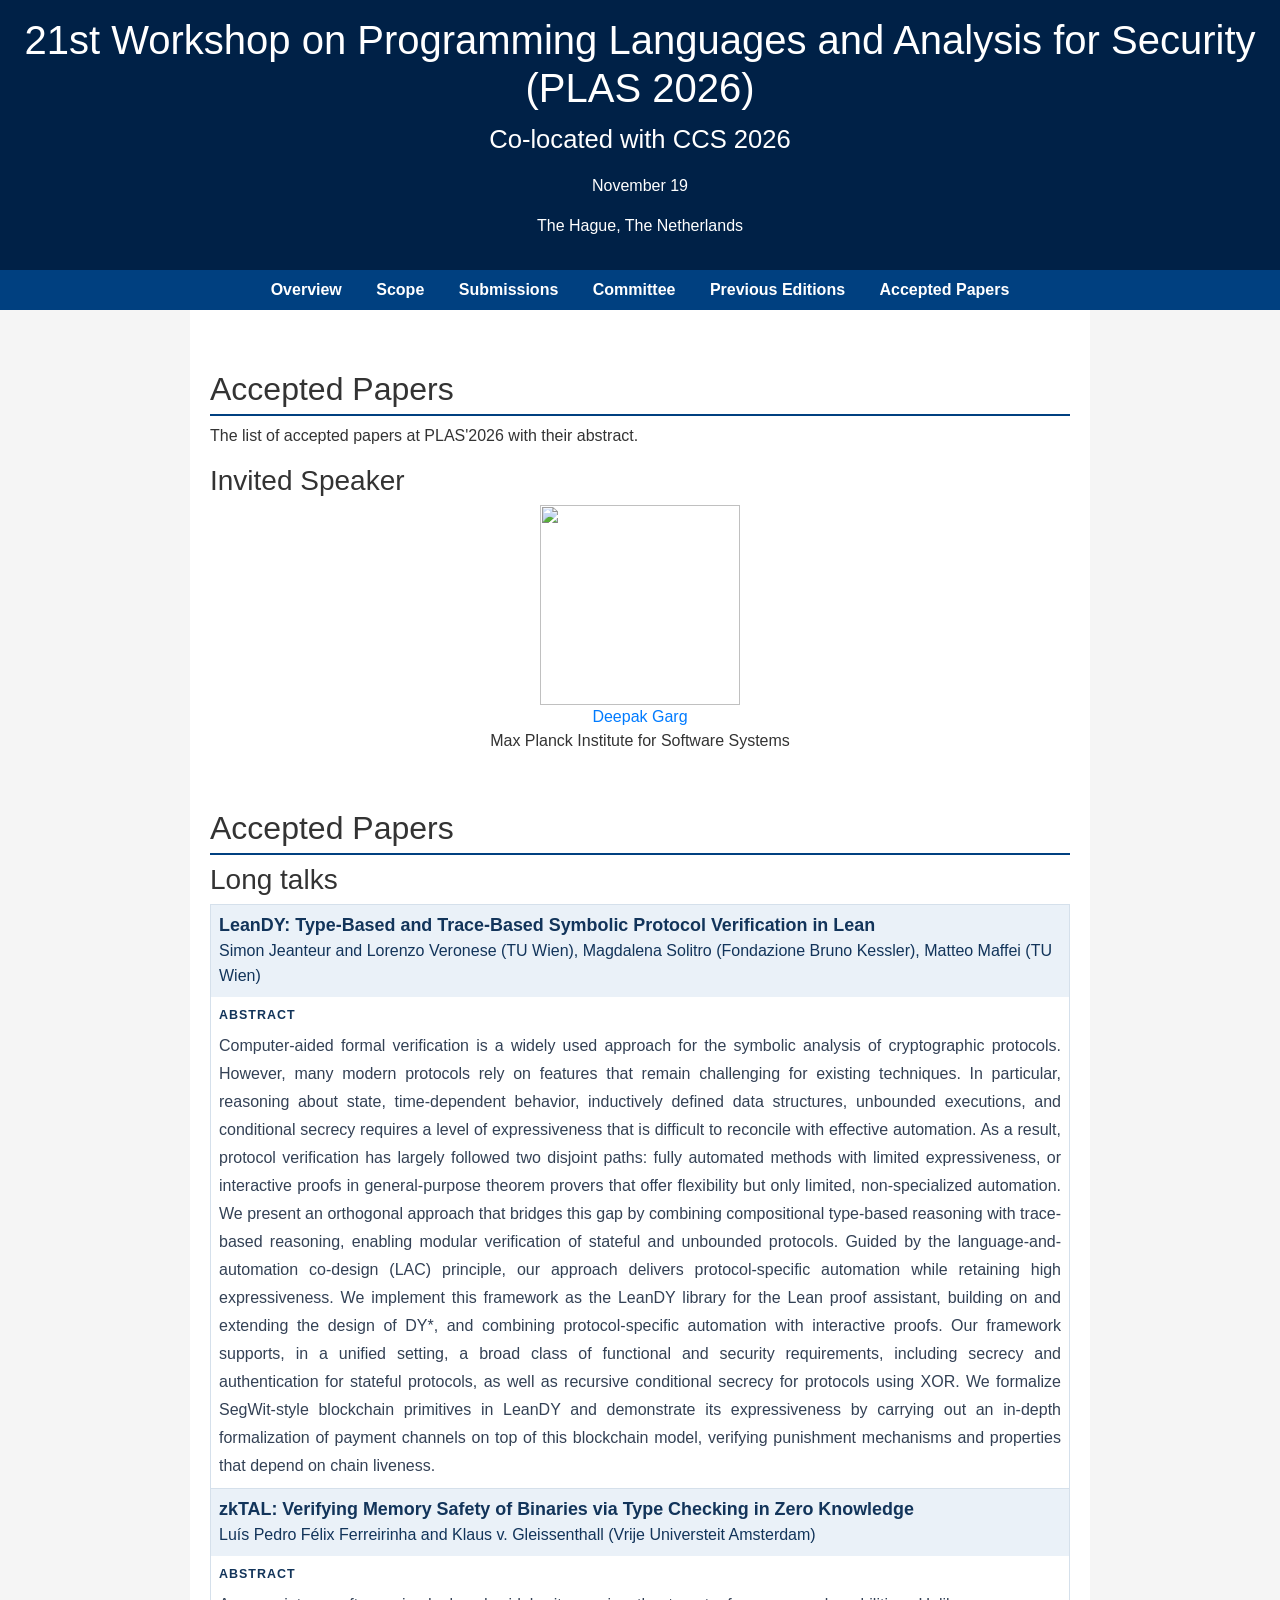
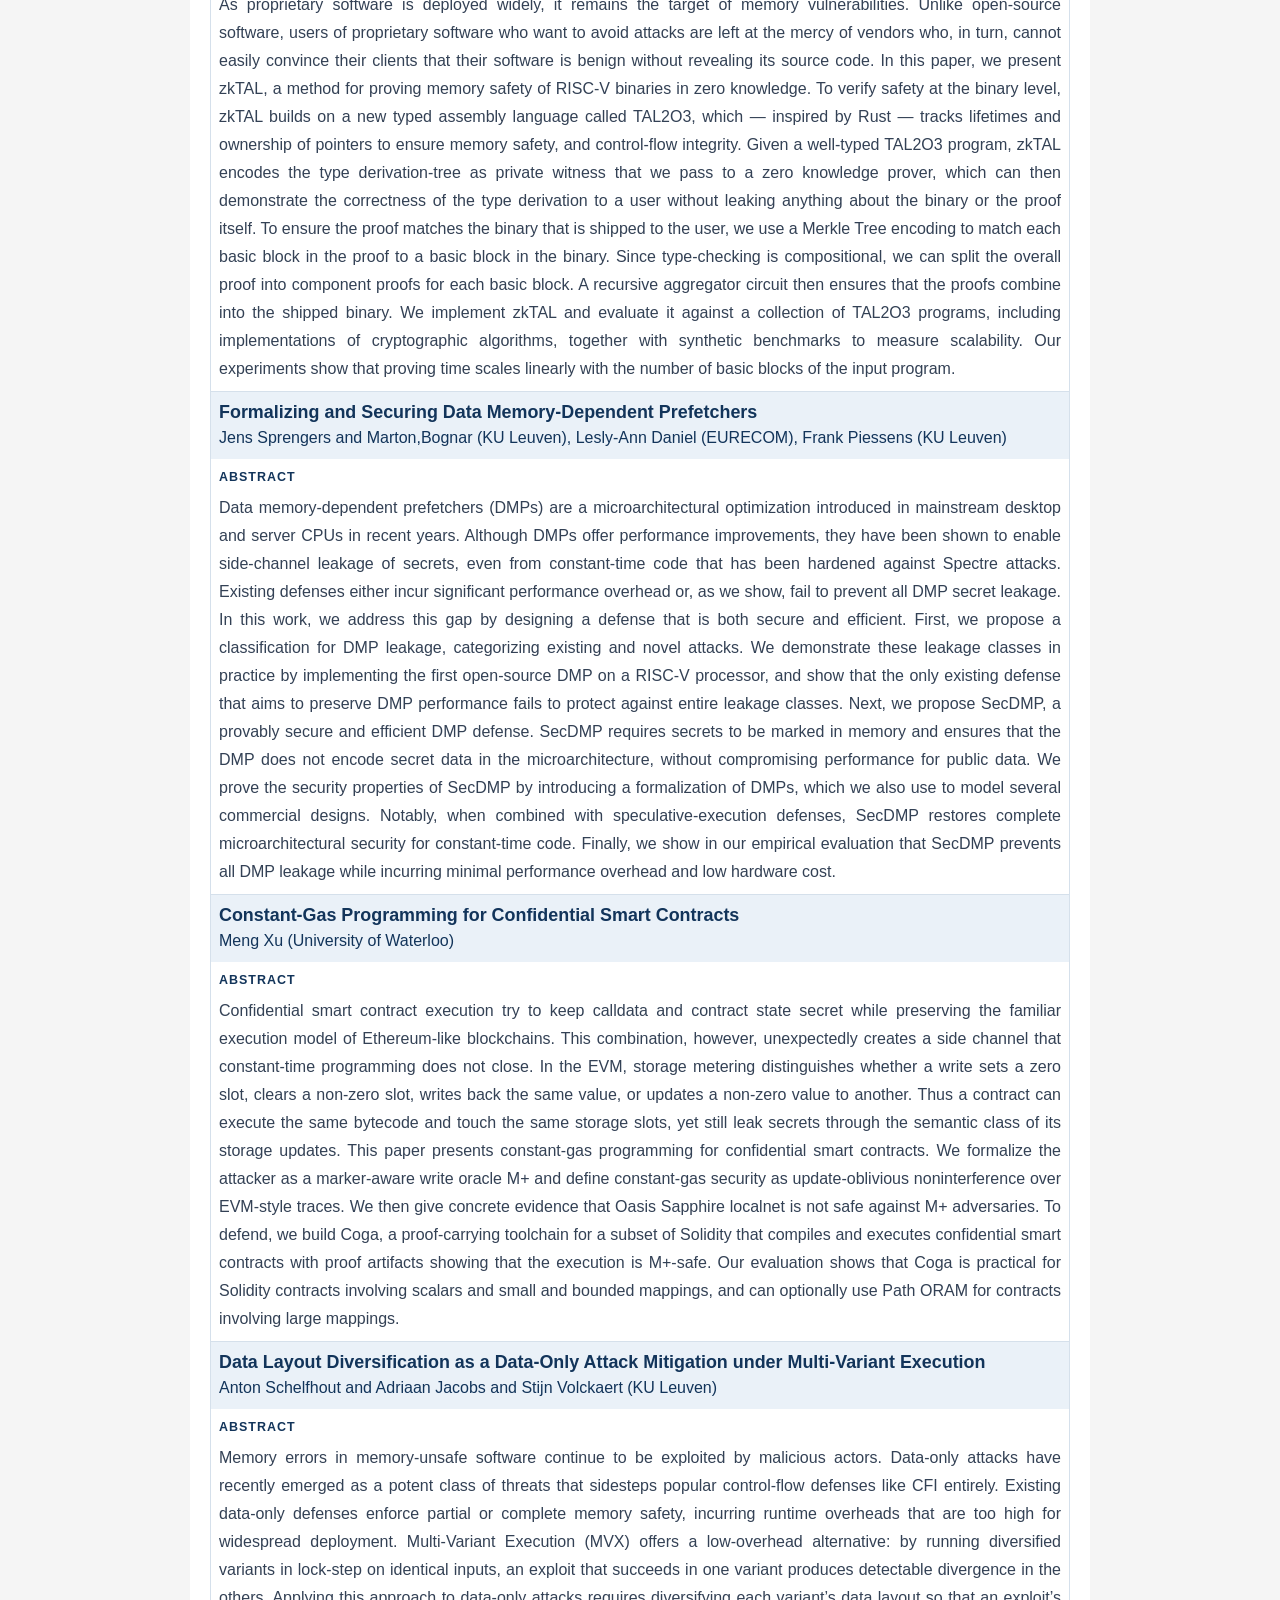
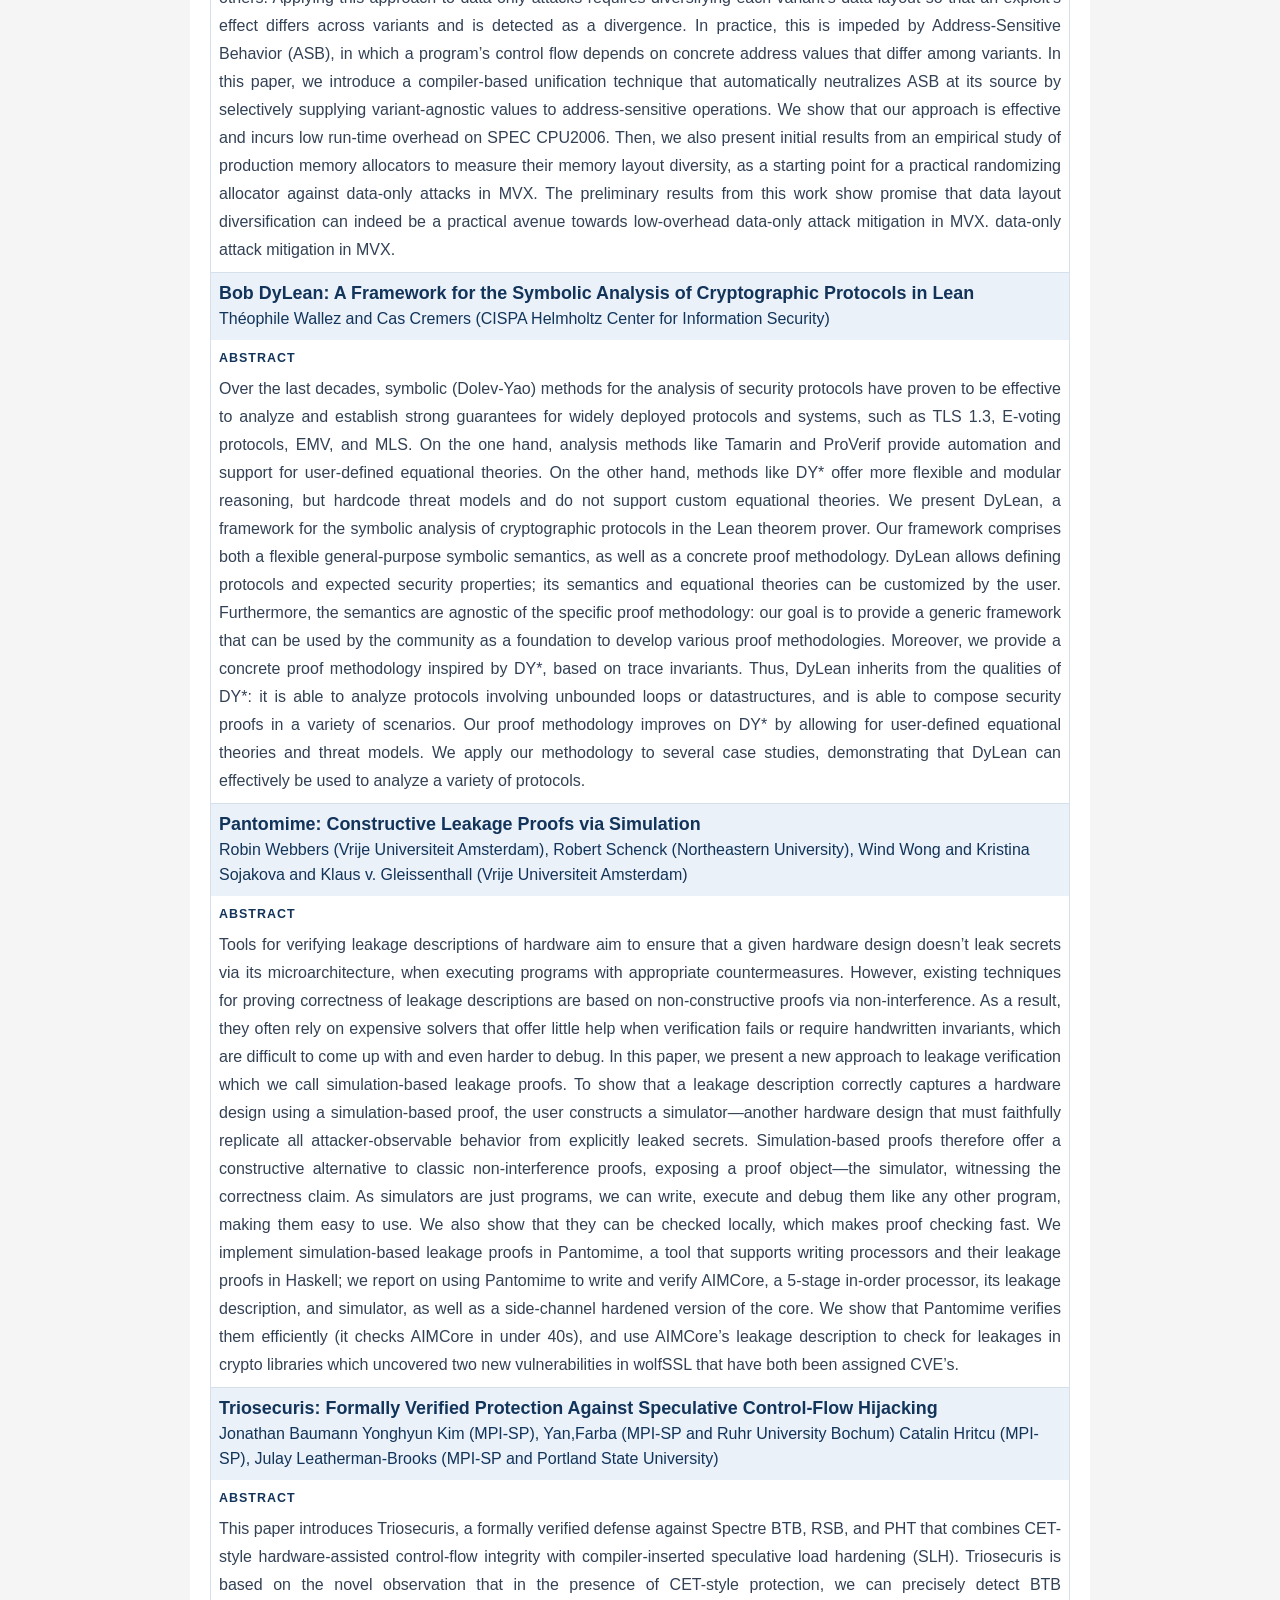
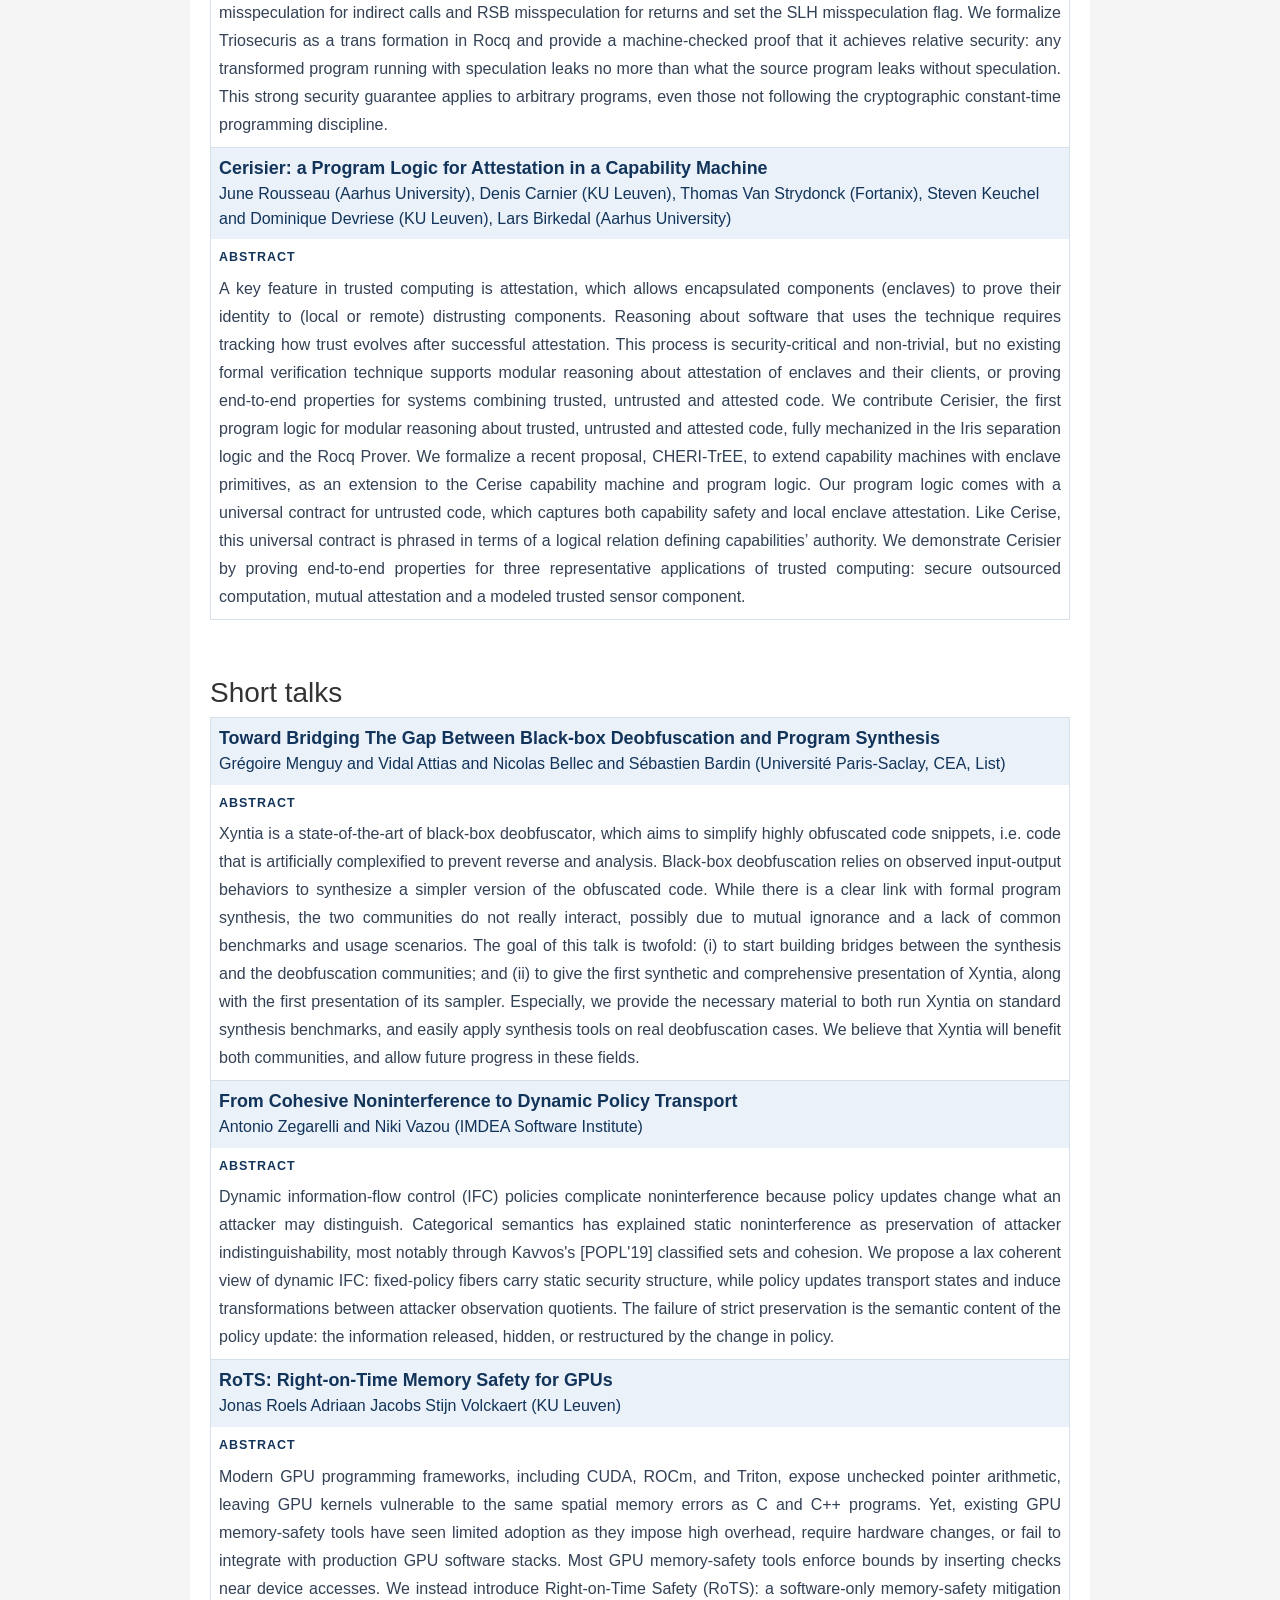
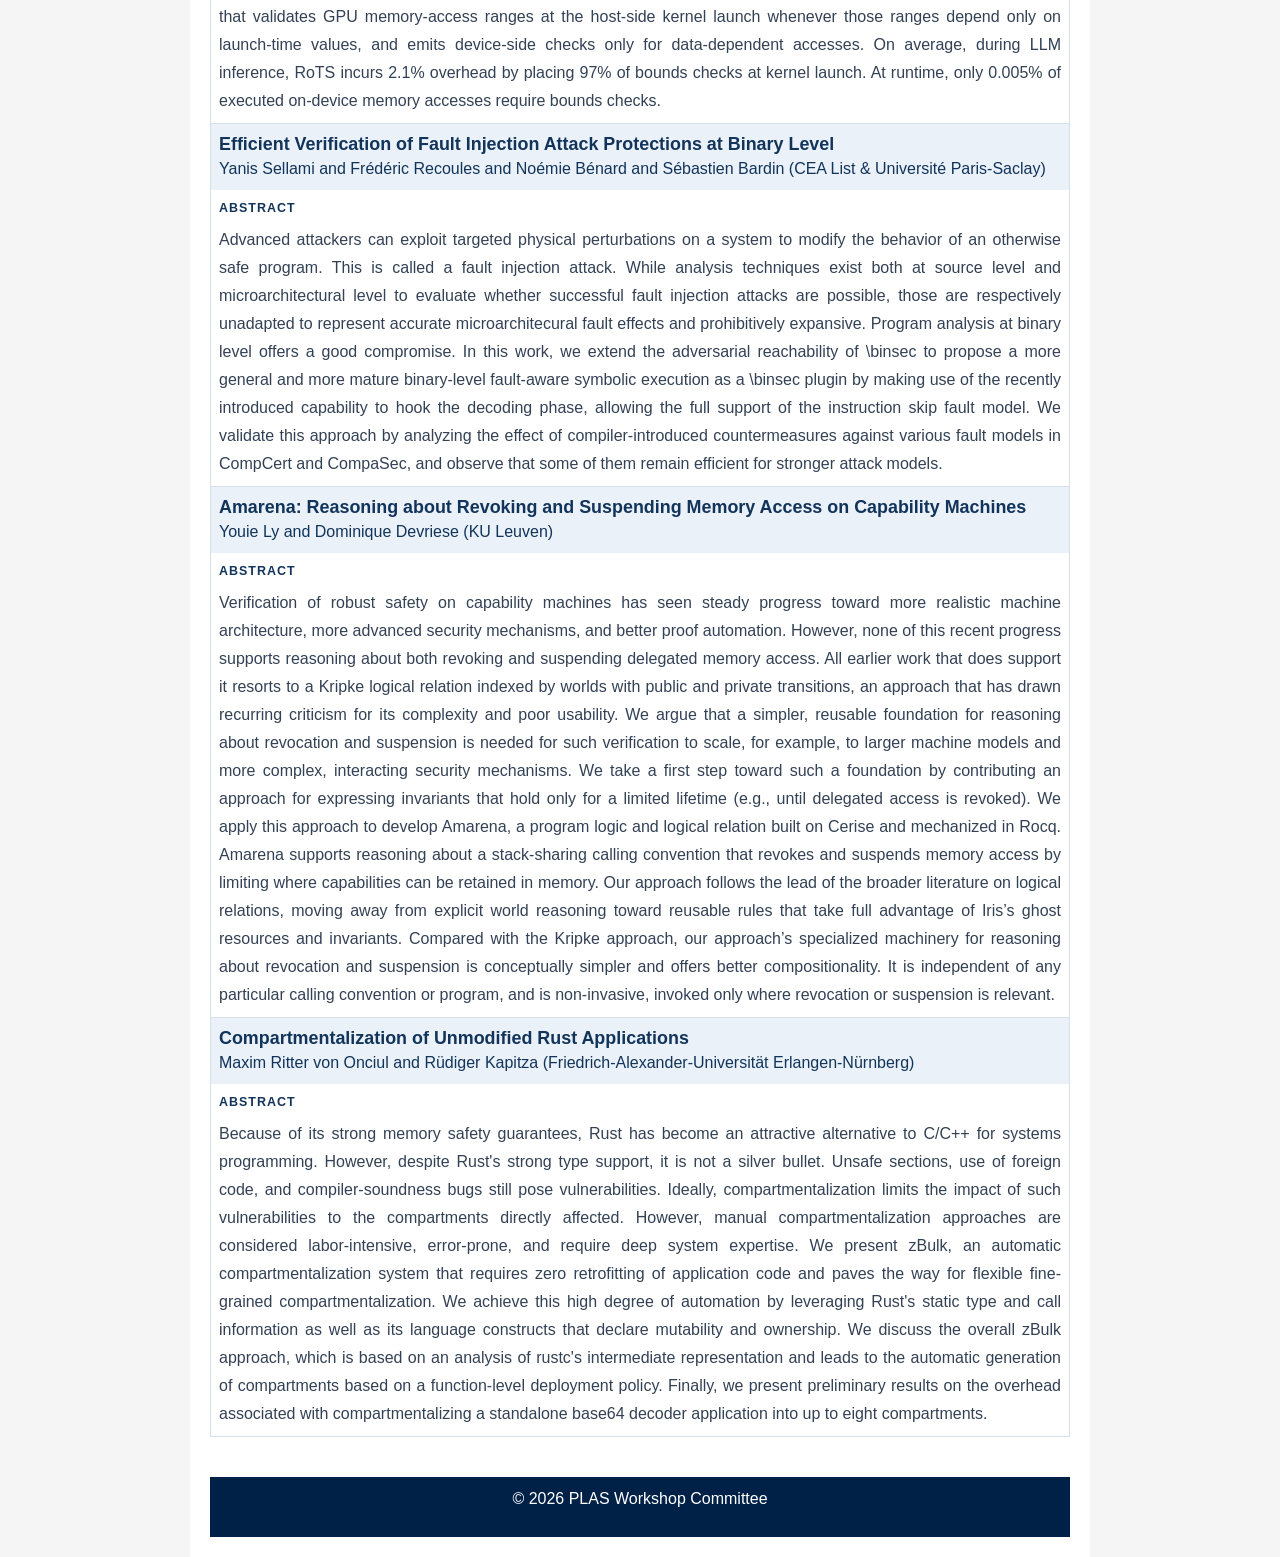
==== commit d5ba249c: "Update description of accepted papers section" ====
--- a/accepted.html
+++ b/accepted.html
@@ -40,7 +40,7 @@
     <main>
       <section id="accepted">
         <h2>Accepted Papers</h2>
-        <p>The list of accepted papers at PLAS'2026. The detailed program will be coming soon.</p>
+        <p>The list of accepted papers at PLAS'2026 with their abstract.</p>
 
  	      <h3>Invited Speaker</h3>
         <div style="display: flex; gap: 40px;" >
--- a/style.css
+++ b/style.css
@@ -51,3 +51,160 @@
     padding: 10px;
     margin-top: 40px;
 }
+
+/* Homepage schedule: keep the time/event table as a real, aligned table. */
+body:has(#overview) #program table {
+    width: 100%;
+    border-collapse: collapse;
+    font-family: inherit;
+    margin: 1rem 0 2rem;
+    color: #263445;
+}
+
+body:has(#overview) #program th,
+body:has(#overview) #program td {
+    padding: 0.8rem 1rem;
+    border: 1px solid #d8e0e8;
+    text-align: left;
+    vertical-align: top;
+    line-height: 1.55;
+}
+
+body:has(#overview) #program th {
+    background: #002147;
+    color: #fff;
+}
+
+body:has(#overview) #program th:first-child,
+body:has(#overview) #program td:first-child {
+    white-space: nowrap;
+    font-variant-numeric: tabular-nums;
+}
+
+body:has(#overview) #program tbody tr:has(td[style*="background-color: #d9d9d9"]) td,
+body:has(#overview) #program tbody tr:has(td[colspan="2"]) td {
+    background: #e8eef5 !important;
+    color: #12345a;
+    font-weight: 700;
+    border-top: 2px solid #b8c8d9;
+}
+
+body:has(#overview) #program tbody tr:has(td[colspan="2"]) td {
+    text-transform: uppercase;
+    letter-spacing: 0.04em;
+}
+
+body:has(#overview) #program tbody tr:has(td strong) td {
+    background: #fff !important;
+}
+
+body:has(#overview) #program tbody tr:has(td strong):nth-child(even) td {
+    background: #f7f9fc !important;
+}
+
+body:has(#overview) #program td strong {
+    color: #12345a;
+}
+
+body:has(#overview) #program td a {
+    white-space: nowrap;
+}
+
+/* Accepted-paper abstracts are styled only on accepted.html, never on the schedule. */
+body:has(#accepted) #program table {
+    width: 100%;
+    border-collapse: separate;
+    border-spacing: 0;
+    font-family: inherit;
+    margin: 0.5rem 0 2rem;
+}
+
+body:has(#accepted) #program table tr:has(strong) td {
+    padding: 1rem 1.25rem 0.8rem;
+    background: #eaf1f8 !important;
+    border: 1px solid #d5e0eb;
+    border-bottom: 0;
+    color: #12345a;
+    line-height: 1.55;
+}
+
+body:has(#accepted) #program table tr:has(strong) strong {
+    display: inline-block;
+    font-size: 1.12rem;
+    line-height: 1.4;
+}
+
+/* The Xyntia entry has a legacy empty row between its title and abstract. */
+body:has(#accepted) #program table :is(
+    tr:has(strong) + tr:has(i),
+    tr:has(strong) + tr:not(:has(i)) + tr:has(i)
+) td {
+    padding: 0.9rem 1.25rem 1.15rem;
+    background: #fff !important;
+    border: 1px solid #d5e0eb;
+    border-top: 0;
+    border-radius: 0 0 0.6rem 0.6rem;
+    color: #334155;
+    font-size: 1rem;
+    line-height: 1.75;
+    text-align: justify;
+    hyphens: auto;
+}
+
+body:has(#accepted) #program table :is(
+    tr:has(strong) + tr:has(i),
+    tr:has(strong) + tr:not(:has(i)) + tr:has(i)
+) i {
+    display: block;
+    font-style: normal;
+}
+
+body:has(#accepted) #program table :is(
+    tr:has(strong) + tr:has(i),
+    tr:has(strong) + tr:not(:has(i)) + tr:has(i)
+) i::before {
+    content: "Abstract";
+    display: block;
+    margin-bottom: 0.35rem;
+    color: #12345a;
+    font-size: 0.78rem;
+    font-weight: 700;
+    letter-spacing: 0.08em;
+    text-transform: uppercase;
+    text-align: left;
+}
+
+/* Remove redundant blank rows between a talk title and its abstract. */
+body:has(#accepted) #program table tr:has(strong) + tr:not(:has(i)) {
+    display: none;
+}
+
+@media (max-width: 600px) {
+    main {
+        padding: 16px;
+    }
+
+    nav ul li {
+        display: inline-block;
+        margin: 0.35rem 0.5rem;
+    }
+
+    body:has(#overview) #program {
+        overflow-x: auto;
+    }
+
+    body:has(#overview) #program table {
+        min-width: 680px;
+    }
+
+    body:has(#accepted) #program table tr:has(strong) td,
+    body:has(#accepted) #program table tr:has(strong) + tr:has(i) td,
+    body:has(#accepted) #program table tr:has(strong) + tr:not(:has(i)) + tr:has(i) td {
+        padding-left: 1rem;
+        padding-right: 1rem;
+    }
+
+    body:has(#accepted) #program table tr:has(strong) strong {
+        font-size: 1.02rem;
+    }
+}
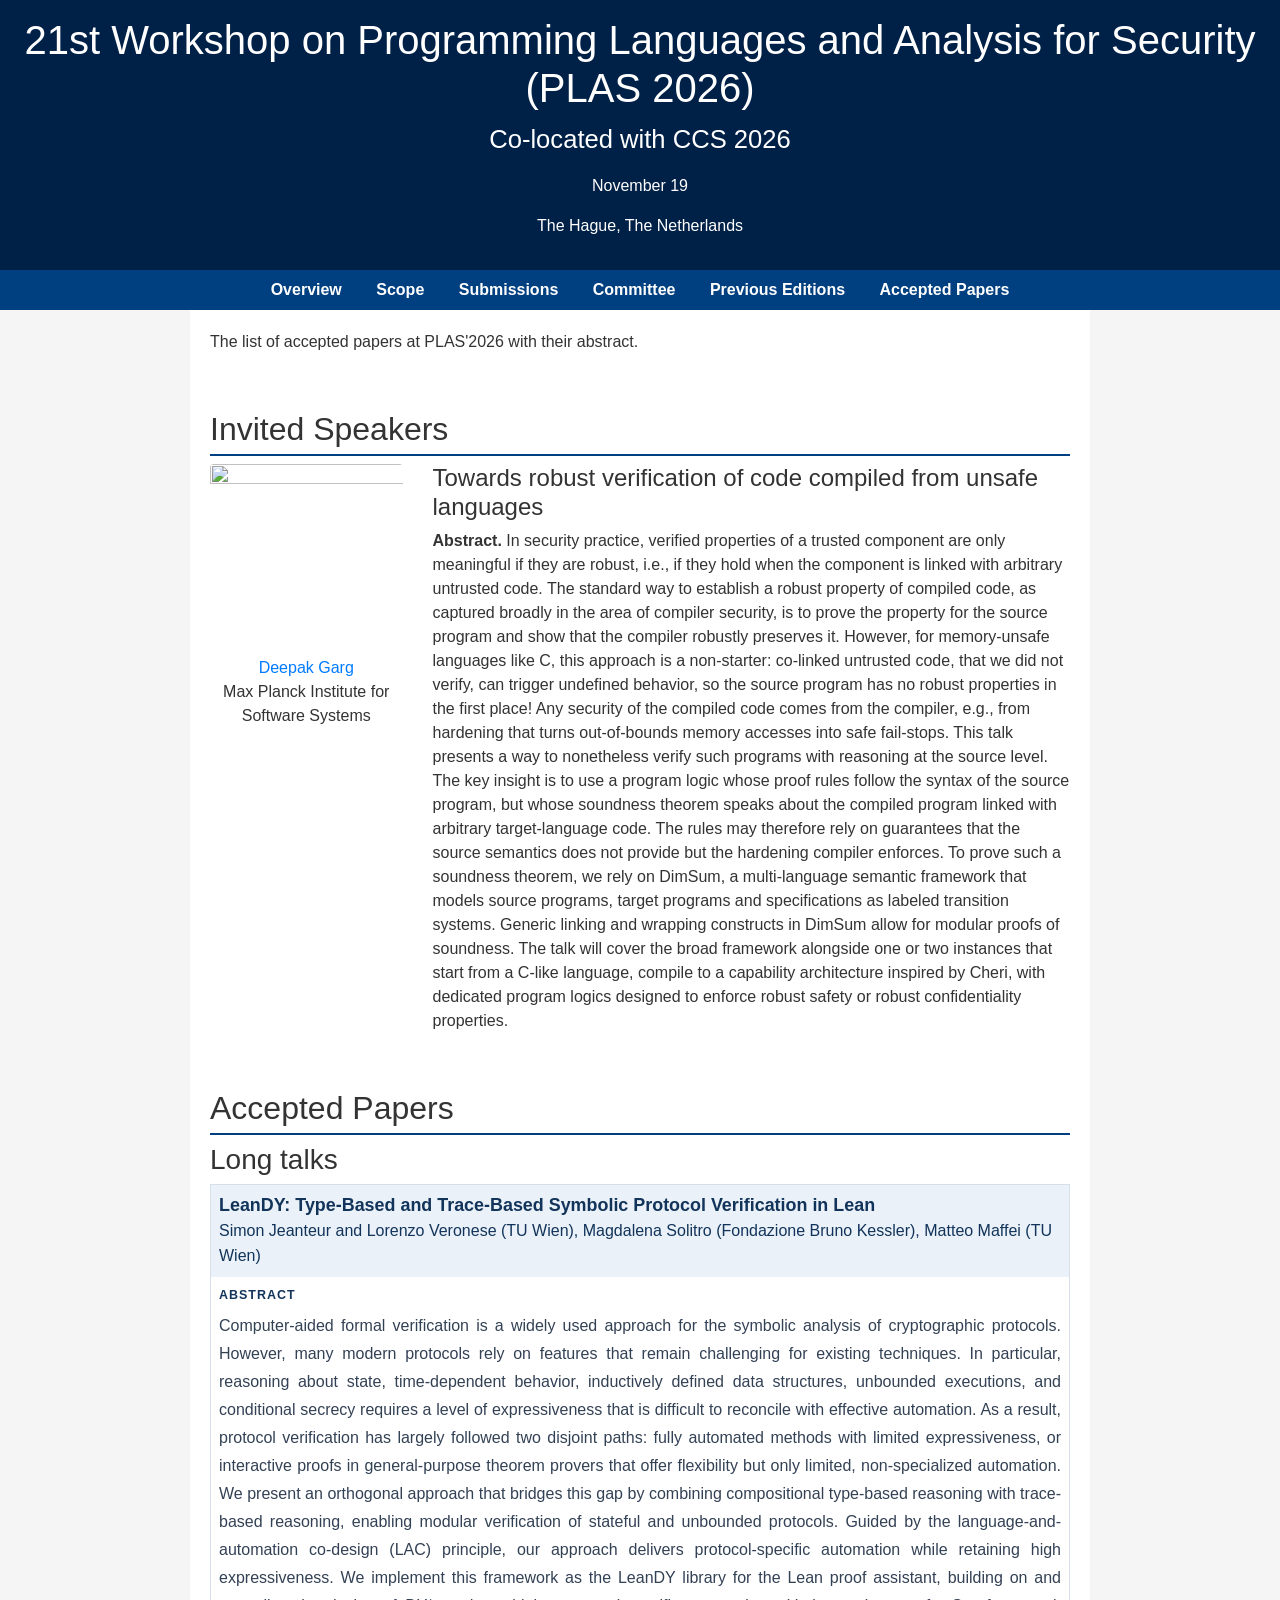
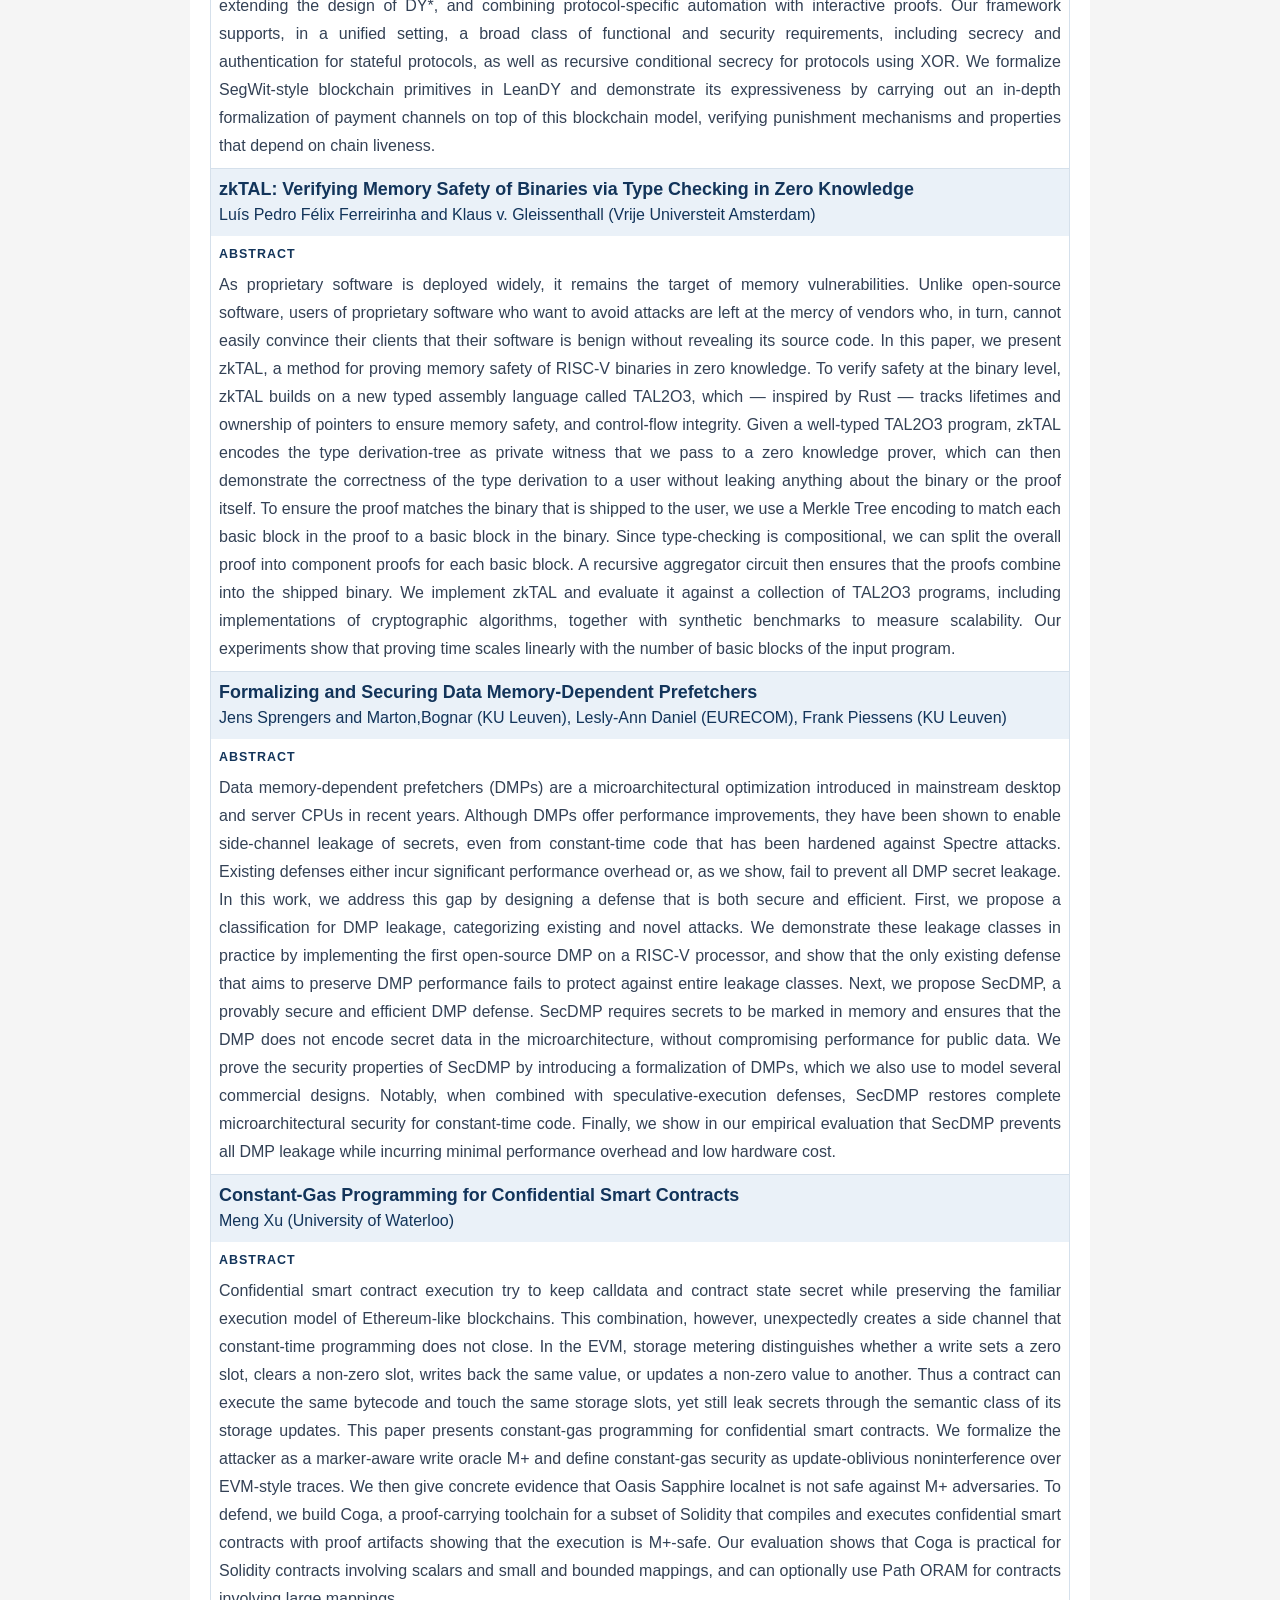
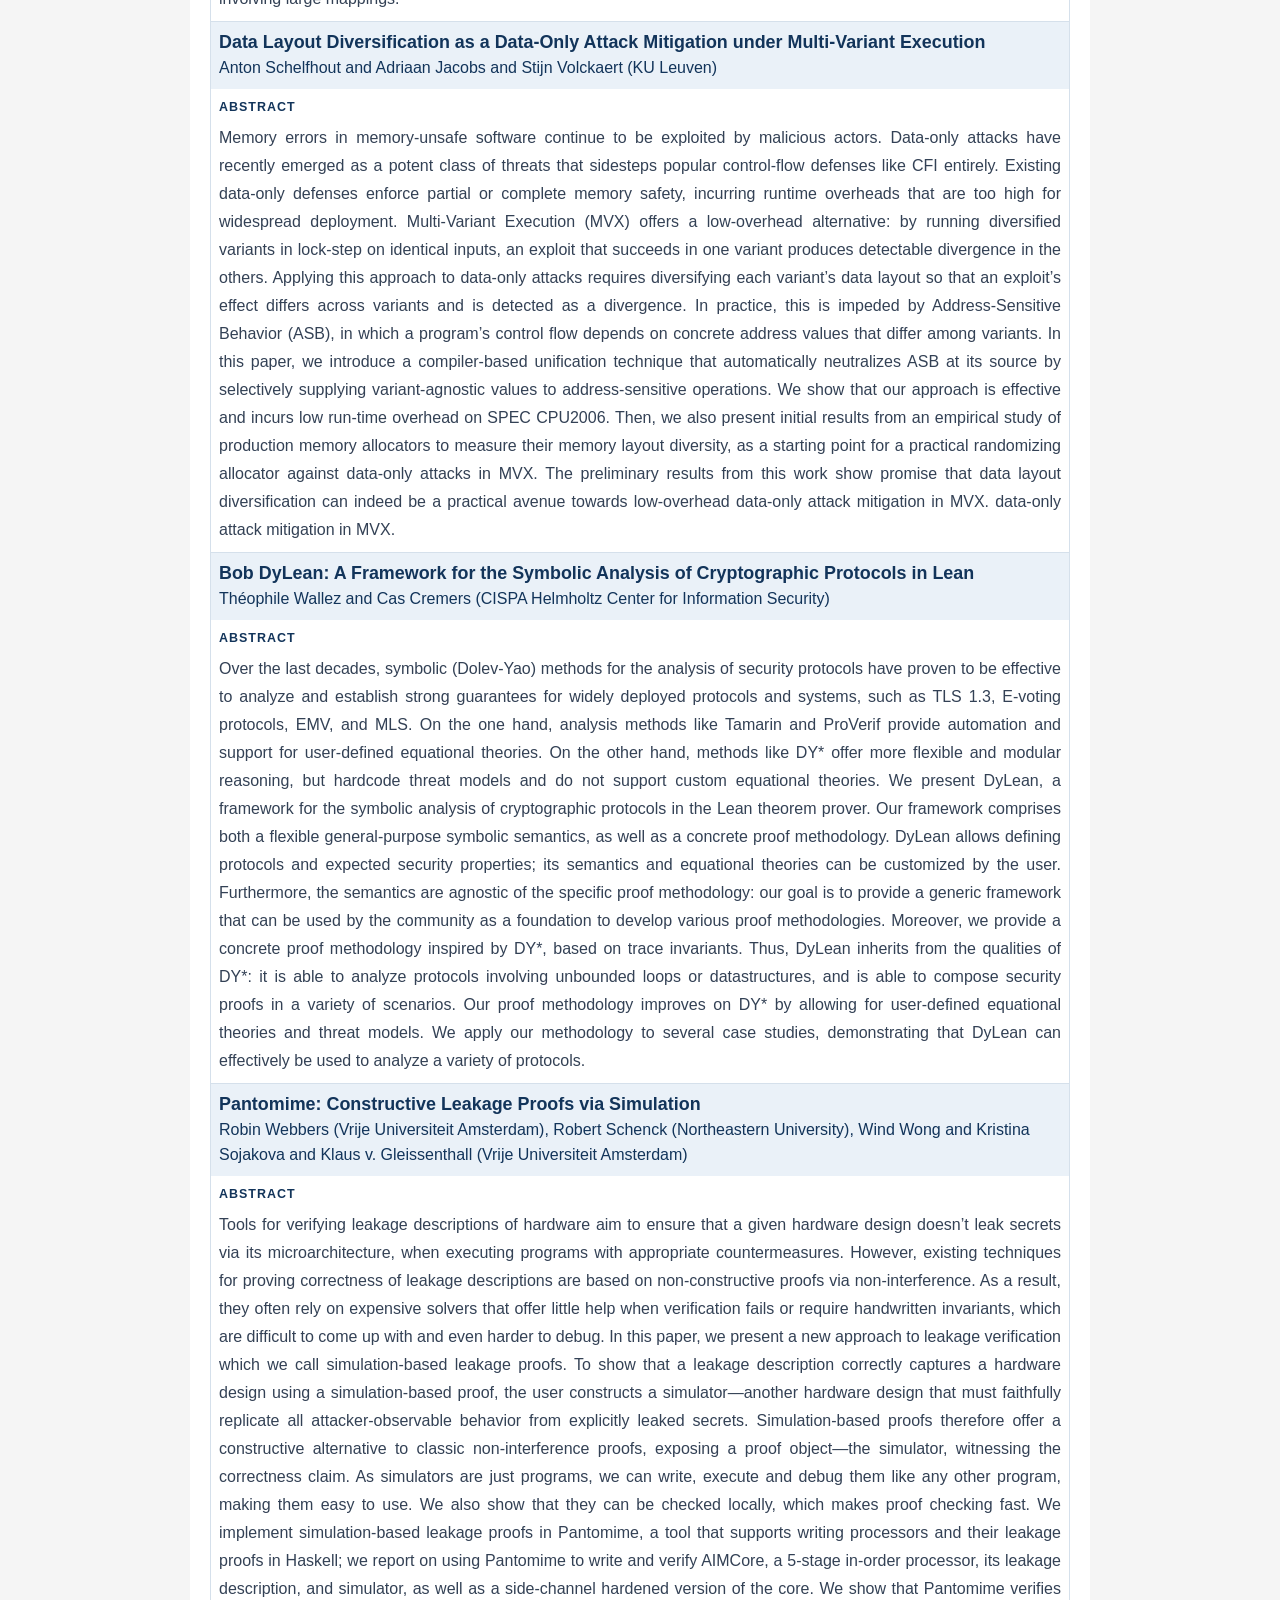
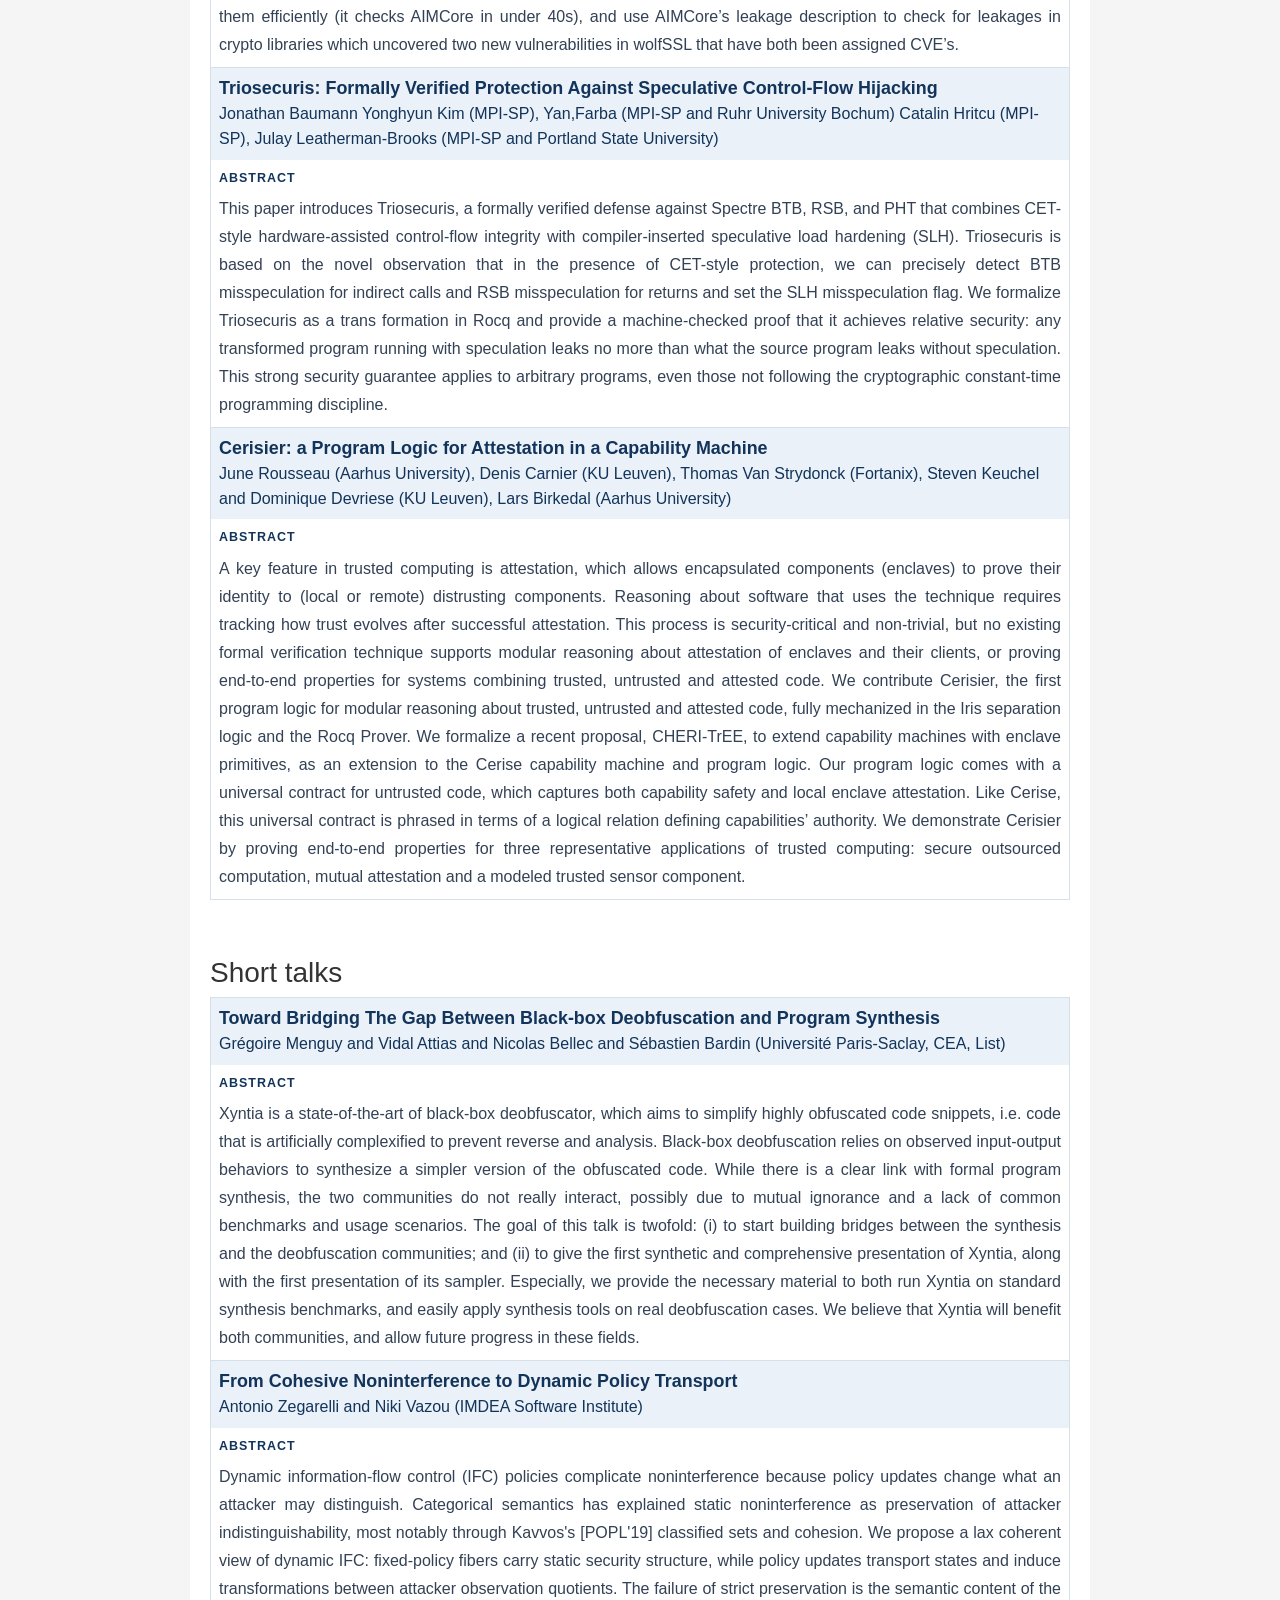
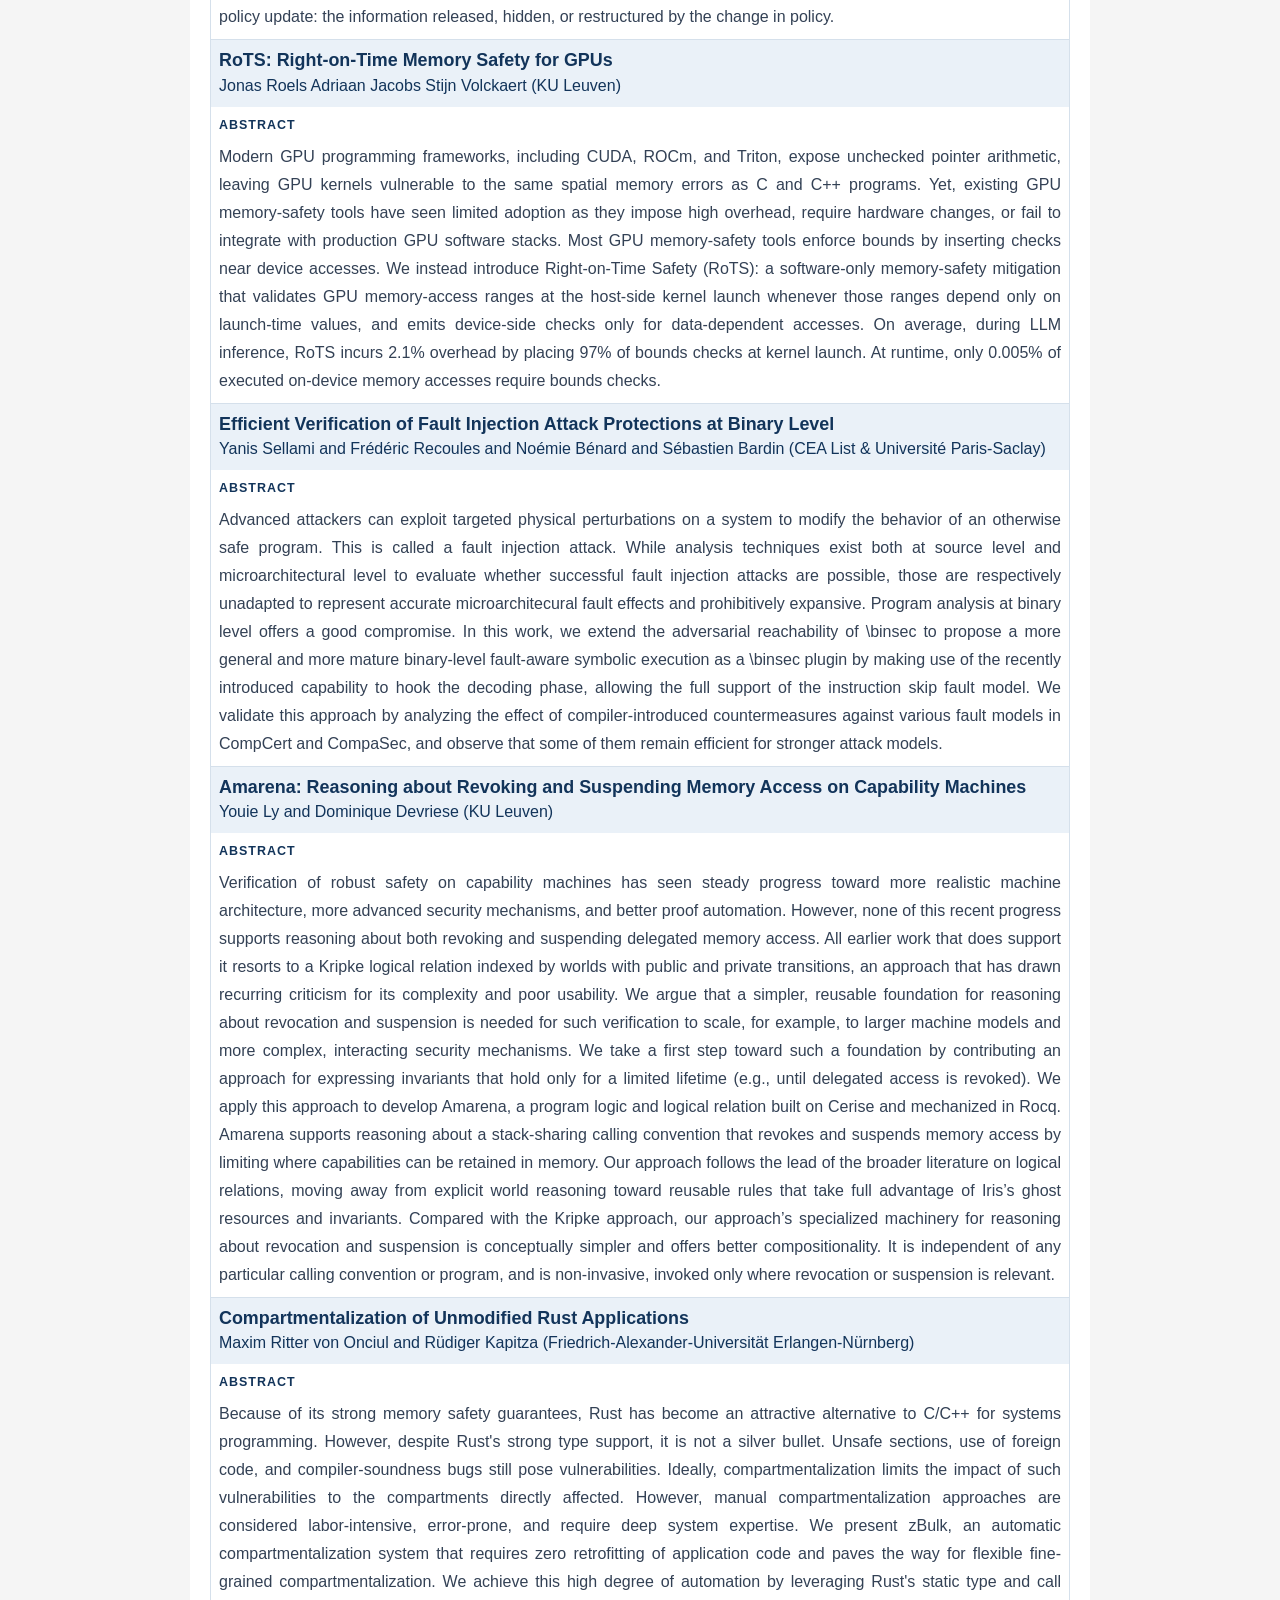
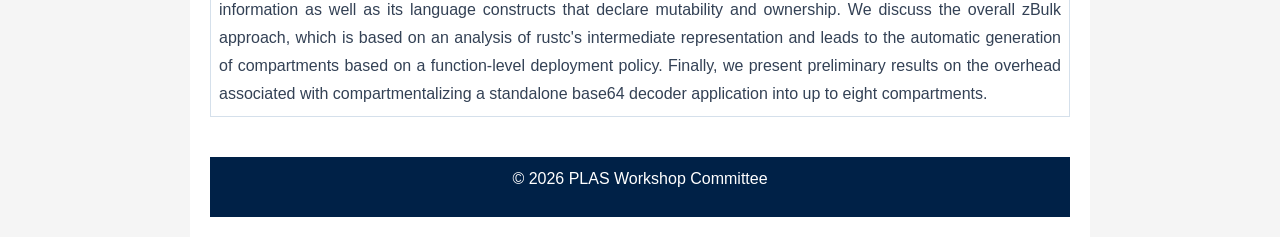
==== commit 493b9690: "add title and abstract for keynote" ====
--- a/accepted.html
+++ b/accepted.html
@@ -39,41 +39,75 @@
 
     <main>
       <section id="accepted">
-        <h2>Accepted Papers</h2>
+        <!-- <h2>Accepted Papers</h2> -->
         <p>The list of accepted papers at PLAS'2026 with their abstract.</p>
 
- 	      <h3>Invited Speaker</h3>
-        <div style="display: flex; gap: 40px;" >
-
-          <div style="margin:auto; text-align: center;">
-            <img src="https://people.mpi-sws.org/~dg/images/pic1.jpg" height="200" width="200">
-            <br/>
-            <a href="https://people.mpi-sws.org/~dg/">Deepak Garg</a>
-            <p> Max Planck Institute for Software Systems</p>
+ 	      <!-- <h3>Invited Speaker</h3> -->
+        <!-- <div style="display: flex; gap: 40px;" > -->
+
+        <!--   <div style="margin:auto; text-align: center;"> -->
+        <!--     <img src="https://people.mpi-sws.org/~dg/images/pic1.jpg" height="200" width="200"> -->
+        <!--     <br/> -->
+        <!--     <a href="https://people.mpi-sws.org/~dg/">Deepak Garg</a> -->
+        <!--     <p> Max Planck Institute for Software Systems</p> -->
+        <!--   </div> -->
+        <!-- </div> -->
+
+        <div class="row">
+          <div class="col-12">
+            <h2>Invited Speakers</h2>
+          </div>
+          <div class="col-12 col-md-3 cn">
+            <center class="inner">
+              <a href="https://people.mpi-sws.org/~dg/">
+                <img class="rounded img-fluid"
+                     src="https://people.mpi-sws.org/~dg/images/pic1.jpg" height="200" width="200"/>
+                <br/>Deepak Garg</a><br/>
+              Max Planck Institute for Software Systems<br/><br/>
+            </center>
+          </div>
+          <div class="col-12 col-md-9";>
+            <h4 text-align="left">Towards robust verification of code compiled from unsafe languages</h4>
+            <p><b>Abstract.</b>
+              In security practice, verified
+              properties of a trusted component are only
+              meaningful if they are robust, i.e., if they hold
+              when the component is linked with arbitrary
+              untrusted code. The standard way to establish a
+              robust property of compiled code, as captured
+              broadly in the area of compiler security, is to
+              prove the property for the source program and show
+              that the compiler robustly preserves it. However,
+              for memory-unsafe languages like C, this approach is
+              a non-starter: co-linked untrusted code, that we did
+              not verify, can trigger undefined behavior, so the
+              source program has no robust properties in the first
+              place! Any security of the compiled code comes from
+              the compiler, e.g., from hardening that turns
+              out-of-bounds memory accesses into safe
+              fail-stops. This talk presents a way to nonetheless
+              verify such programs with reasoning at the source
+              level. The key insight is to use a program logic
+              whose proof rules follow the syntax of the source
+              program, but whose soundness theorem speaks about
+              the compiled program linked with arbitrary
+              target-language code. The rules may therefore rely
+              on guarantees that the source semantics does not
+              provide but the hardening compiler enforces. To
+              prove such a soundness theorem, we rely on DimSum, a
+              multi-language semantic framework that models source
+              programs, target programs and specifications as
+              labeled transition systems. Generic linking and
+              wrapping constructs in DimSum allow for modular
+              proofs of soundness. The talk will cover the broad
+              framework alongside one or two instances that start
+              from a C-like language, compile to a capability
+              architecture inspired by Cheri, with dedicated
+              program logics designed to enforce robust safety or
+              robust confidentiality properties.
+            </p>
           </div>
         </div>
-
-        <!-- <div class="row"> -->
-          <!--   <div class="col-12"> -->
-            <!--     <h2>Invited Speakers</h2> -->
-            <!--   </div> -->
-          <!--   <div class="col-12 col-md-3 cn"> -->
-            <!--     <center class="inner"> -->
-              <!--       <a href="https://people.mpi-sws.org/~dg/"> -->
-                <!--         <img class="rounded img-fluid" -->
-                <!--              src="https://people.mpi-sws.org/~dg/images/pic1.jpg" height="200" width="200"/> -->
-                <!--         <br/>Deepak Garg</a><br/> -->
-              <!--       Max Planck Institute for Software Systems<br/><br/> -->
-              <!--     </center> -->
-            <!--   </div> -->
-          <!--   <div class="col-12 col-md-9";> -->
-            <!--     <br/> -->
-            <!--     <h4 text-align="left">TODO TITLE</h4> -->
-            <!--     <p><b>Abstract.</b> -->
-              <!--       TODO ABSTACT -->
-              <!--     </p> -->
-            <!--   </div> -->
-          <!-- </div> -->
         
 	    </section> 
 
